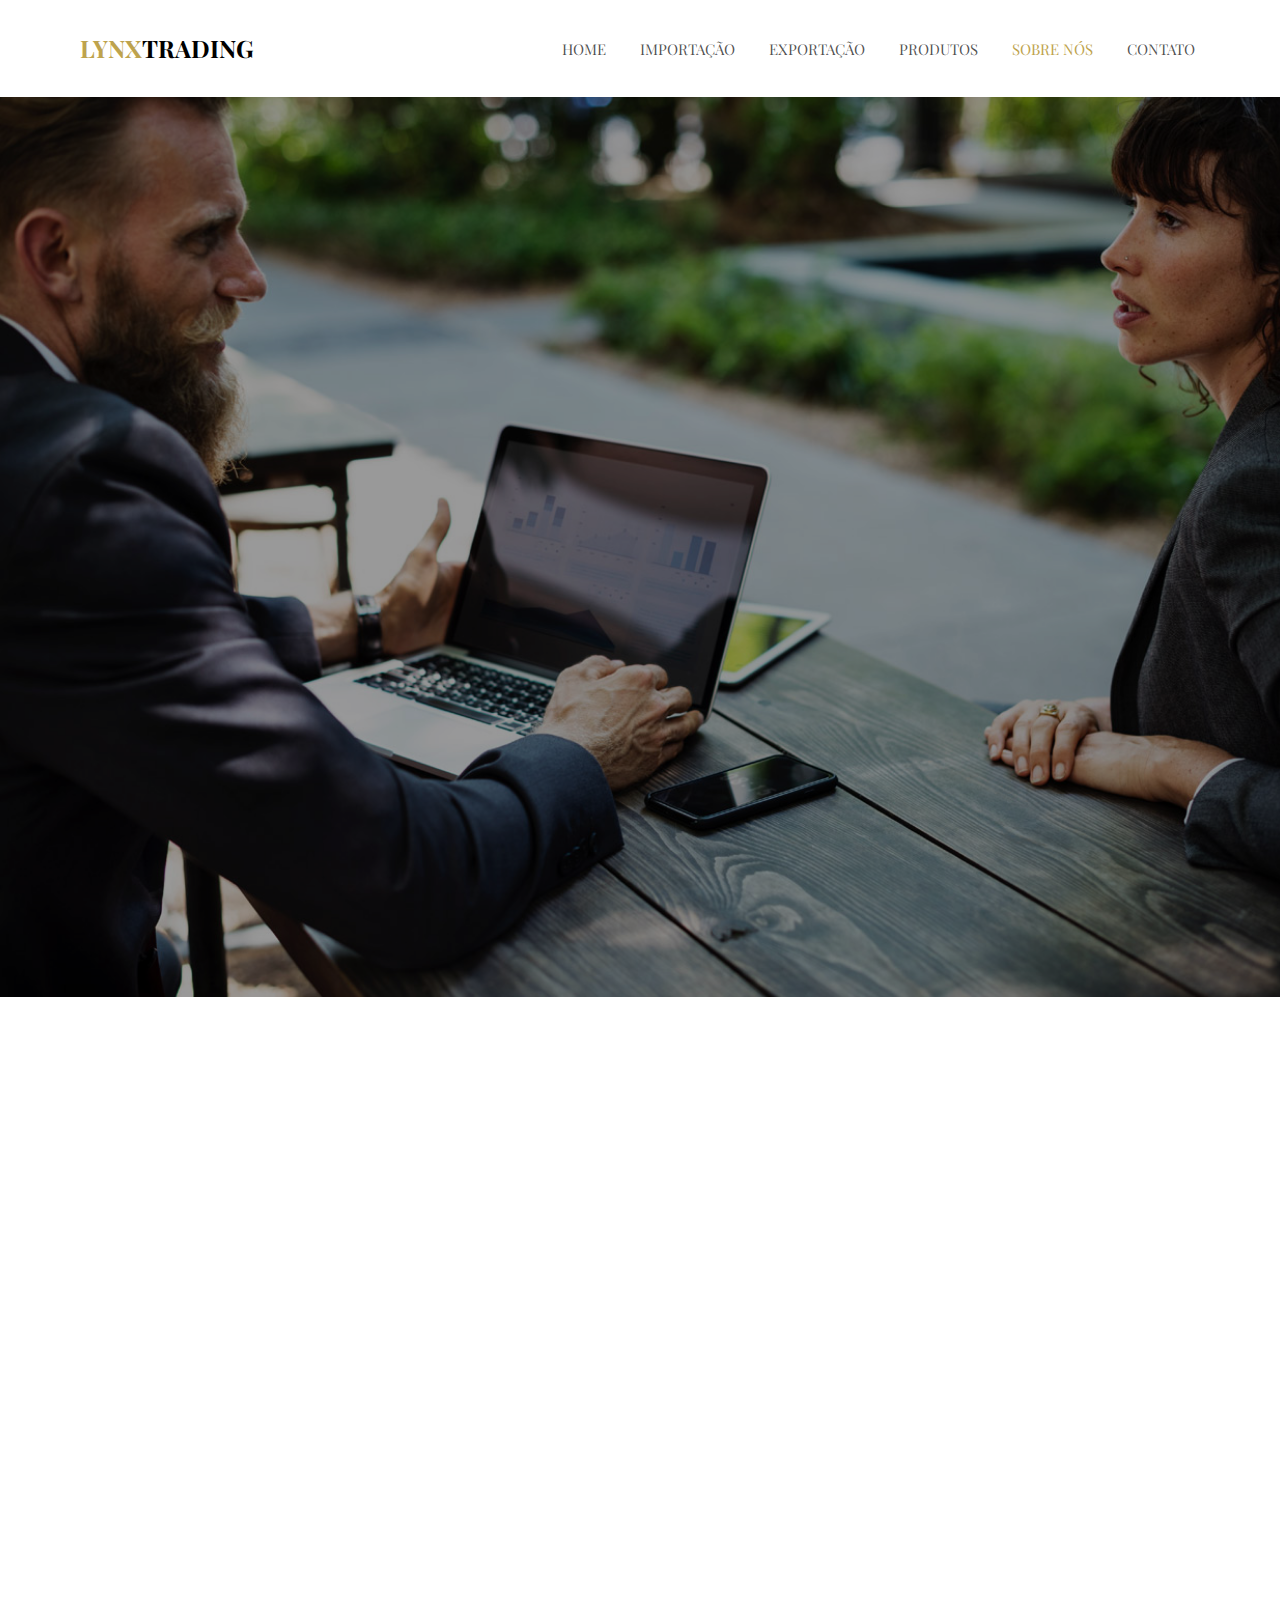
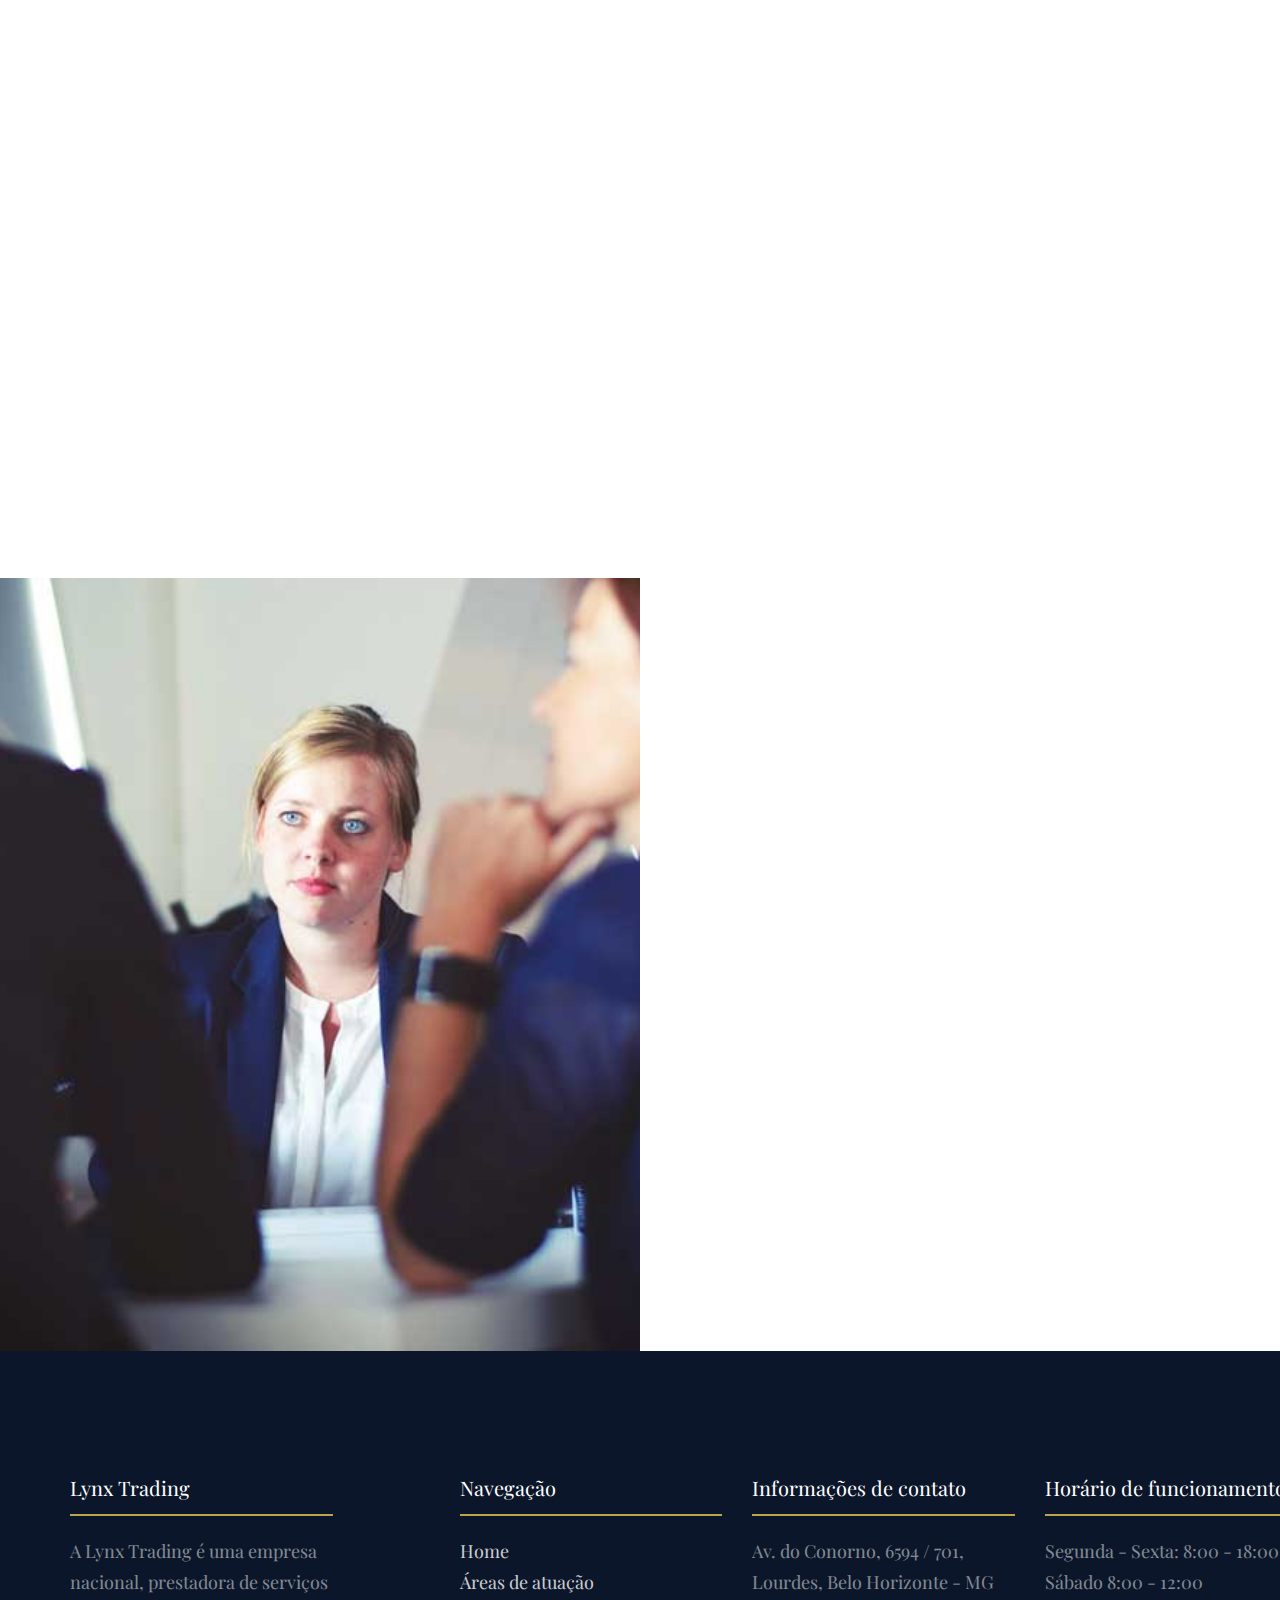
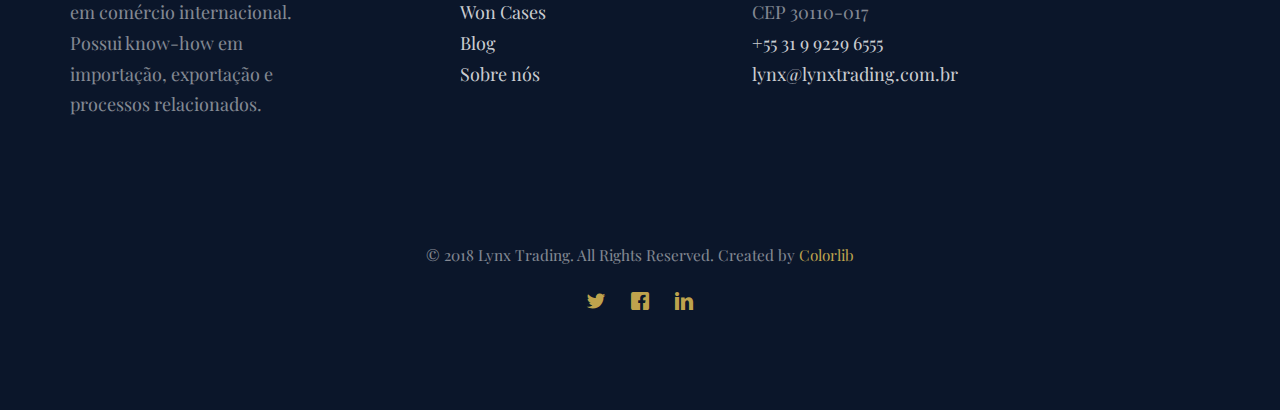
==== about.html @ 00d8cfef "Add files html" ====
<!DOCTYPE HTML>
<html>
	<head>
	<meta charset="utf-8">
	<meta http-equiv="X-UA-Compatible" content="IE=edge">
	<title>Lawfirm Template</title>
	<meta name="viewport" content="width=device-width, initial-scale=1">
	<meta name="description" content="" />
	<meta name="keywords" content="" />
	<meta name="author" content="" />

  <!-- Facebook and Twitter integration -->
	<meta property="og:title" content=""/>
	<meta property="og:image" content=""/>
	<meta property="og:url" content=""/>
	<meta property="og:site_name" content=""/>
	<meta property="og:description" content=""/>
	<meta name="twitter:title" content="" />
	<meta name="twitter:image" content="" />
	<meta name="twitter:url" content="" />
	<meta name="twitter:card" content="" />

	<link href="https://fonts.googleapis.com/css?family=Playfair+Display:400,700" rel="stylesheet">
	
	<!-- Animate.css -->
	<link rel="stylesheet" href="css/animate.css">
	<!-- Icomoon Icon Fonts-->
	<link rel="stylesheet" href="css/icomoon.css">
	<!-- Bootstrap  -->
	<link rel="stylesheet" href="css/bootstrap.css">

	<!-- Magnific Popup -->
	<link rel="stylesheet" href="css/magnific-popup.css">

	<!-- Owl Carousel  -->
	<link rel="stylesheet" href="css/owl.carousel.min.css">
	<link rel="stylesheet" href="css/owl.theme.default.min.css">
	<!-- Flexslider  -->
	<link rel="stylesheet" href="css/flexslider.css">
	<!-- Flaticons  -->
	<link rel="stylesheet" href="fonts/flaticon/font/flaticon.css">

	<!-- Theme style  -->
	<link rel="stylesheet" href="css/style.css">

	<!-- Modernizr JS -->
	<script src="js/modernizr-2.6.2.min.js"></script>
	<!-- FOR IE9 below -->
	<!--[if lt IE 9]>
	<script src="js/respond.min.js"></script>
	<![endif]-->

	</head>
	<body>
		
	<div class="colorlib-loader"></div>
	
	<div id="page">
	<nav class="colorlib-nav" role="navigation">
		<div class="top-menu">
			<div class="container">
				<div class="row">
					<div class="col-md-2">
						<div id="colorlib-logo"><a href="index.html">Lynx<span>Trading</span></a></div>
					</div>
					<div class="col-md-10 text-right menu-1">
						<ul>
							<li><a href="index.html">Home</a></li>
							<li><a href="import.html">Importação</a></li>
							<li><a href="export.html">Exportação</a></li>
							<li><a href="products.html">Produtos</a></li>
							<li class="active"><a href="about.html">Sobre nós</a></li>
							<li><a href="contact.html">Contato</a></li>
						</ul>
					</div>
				</div>
				
			</div>
		</div>
	</nav>

	<aside id="colorlib-hero" class="js-fullheight">
		<div class="flexslider js-fullheight">
			<ul class="slides">
		   	<li style="background-image: url(images/img_bg_1.jpg);">
		   		<div class="overlay-gradient"></div>
		   		<div class="container">
		   			<div class="col-md-10 col-md-offset-1 text-center js-fullheight slider-text">
		   				<div class="slider-text-inner desc">
		   					<h2 class="heading-section">About Us</h2>
		   					<p class="colorlib-lead">Designed with love by the fine folks at <a href="#" target="_blank">Lawfirm</a></p>
		   				</div>
		   			</div>
		   		</div>
		   	</li>
		  	</ul>
	  	</div>
	</aside>
	

	<div id="colorlib-about">
		<div class="container">
			<div class="row animate-box">
				<div class="col-md-8 col-md-offset-2 text-center colorlib-heading">
					<h2>Our Attorneys</h2>
					<p>Dignissimos asperiores vitae velit veniam totam fuga molestias accusamus alias autem provident. Odit ab aliquam dolor eius.</p>
				</div>
			</div>
			<div class="row">
				<div class="col-md-4 col-sm-4 text-center animate-box" data-animate-effect="fadeIn">
					<div class="colorlib-staff">
						<img src="images/user-2.jpg" alt="Free HTML5 Templates by gettemplates.co">
						<h3>John Simon</h3>
						<strong class="role">Counsel</strong>
						<p>Quos quia provident consequuntur culpa facere ratione maxime commodi voluptates id repellat velit eaque aspernatur expedita. Possimus itaque adipisci.</p>
						<ul class="colorlib-social-icons">
							<li><a href="#"><i class="icon-facebook"></i></a></li>
							<li><a href="#"><i class="icon-twitter"></i></a></li>
							<li><a href="#"><i class="icon-dribbble"></i></a></li>
							<li><a href="#"><i class="icon-github"></i></a></li>
						</ul>
					</div>
				</div>
				<div class="col-md-4 col-sm-4 text-center animate-box" data-animate-effect="fadeIn">
					<div class="colorlib-staff">
						<img src="images/user-2.jpg" alt="Free HTML5 Templates by gettemplates.co">
						<h3>John Doe</h3>
						<strong class="role">Head of International Practice</strong>
						<p>Quos quia provident consequuntur culpa facere ratione maxime commodi voluptates id repellat velit eaque aspernatur expedita. Possimus itaque adipisci.</p>
						<ul class="colorlib-social-icons">
							<li><a href="#"><i class="icon-facebook"></i></a></li>
							<li><a href="#"><i class="icon-twitter"></i></a></li>
							<li><a href="#"><i class="icon-dribbble"></i></a></li>
							<li><a href="#"><i class="icon-github"></i></a></li>
						</ul>
					</div>
				</div>
				<div class="col-md-4 col-sm-4 text-center animate-box" data-animate-effect="fadeIn">
					<div class="colorlib-staff">
						<img src="images/user-2.jpg" alt="Free HTML5 Templates by gettemplates.co">
						<h3>Peter Washington</h3>
						<strong class="role">Managing Partner, Attorney</strong>
						<p>Quos quia provident consequuntur culpa facere ratione maxime commodi voluptates id repellat velit eaque aspernatur expedita. Possimus itaque adipisci.</p>
						<ul class="colorlib-social-icons">
							<li><a href="#"><i class="icon-facebook"></i></a></li>
							<li><a href="#"><i class="icon-twitter"></i></a></li>
							<li><a href="#"><i class="icon-dribbble"></i></a></li>
							<li><a href="#"><i class="icon-github"></i></a></li>
						</ul>
					</div>
				</div>
			</div>
		</div>
	</div>

	<div id="colorlib-consult">
		<div class="video colorlib-video" style="background-image: url(images/video.jpg);" data-stellar-background-ratio="0.5">
		</div>
		<div class="choose choose-form animate-box">
			<div class="colorlib-heading">
				<h2>Free Legal Consultation</h2>
			</div>
			<form action="#">
				<div class="row form-group">
					<div class="col-md-6">
						<!-- <label for="fname">First Name</label> -->
						<input type="text" id="fname" class="form-control" placeholder="Your firstname">
					</div>
					<div class="col-md-6">
						<!-- <label for="lname">Last Name</label> -->
						<input type="text" id="lname" class="form-control" placeholder="Your lastname">
					</div>
				</div>

				<div class="row form-group">
					<div class="col-md-12">
						<!-- <label for="email">Email</label> -->
						<input type="text" id="email" class="form-control" placeholder="Your email address">
					</div>
				</div>

				<div class="row form-group">
					<div class="col-md-12">
						<!-- <label for="subject">Subject</label> -->
						<input type="text" id="subject" class="form-control" placeholder="Your subject of this message">
					</div>
				</div>

				<div class="row form-group">
					<div class="col-md-12">
						<!-- <label for="message">Message</label> -->
						<textarea name="message" id="message" cols="30" rows="10" class="form-control" placeholder="Say something about us"></textarea>
					</div>
				</div>
				<div class="form-group">
					<input type="submit" value="Send Message" class="btn btn-primary">
				</div>

			</form>	
		</div>
	</div>


	
	<footer id="colorlib-footer" role="contentinfo">
		<div class="container">
			<div class="row row-pb-md">
				<div class="col-md-3 colorlib-widget">
					<h4>Lynx Trading</h4>
					<p>A Lynx Trading é uma empresa nacional, prestadora de serviços em comércio internacional. Possui know-how em importação, exportação e processos relacionados.</p>
				</div>
				<div class="col-md-3 col-md-push-1">
					<h4>Navegação</h4>
					<ul class="colorlib-footer-links">
						<li><a href="#">Home</a></li>
						<li><a href="#">Áreas de atuação</a></li>
						<li><a href="#">Won Cases</a></li>
						<li><a href="#">Blog</a></li>
						<li><a href="#">Sobre nós</a></li>
					</ul>
				</div>

				<div class="col-md-3 col-md-push-1">
					<h4>Informações de contato</h4>
					<ul class="colorlib-footer-links">
						<li>Av. do Conorno, 6594 / 701, <br>Lourdes, Belo Horizonte - MG<br>CEP 30110-017</li>
						<li><a href="tel://+5531992296555">+55 31 9 9229 6555</a></li>
						<li><a href="mailto:lynx@ylynxtrading.com.br">lynx@lynxtrading.com.br</a></li>
					</ul>
				</div>

				<div class="col-md-3 col-md-push-1">
					<h4>Horário de funcionamento</h4>
					<ul class="colorlib-footer-links">
						<li>Segunda - Sexta: 8:00 - 18:00</li>
						<li>Sábado 8:00 - 12:00</li>
					</ul>
				</div>
			</div>

			<div class="row copyright">
				<div class="col-md-12 text-center">
					<p>
					<small class="block">&copy; 2018 Lynx Trading. All Rights Reserved. Created by <a href="https://colorlib.com/" target="_blank">Colorlib</a></small>
					</p>
					<p>
						<ul class="colorlib-social-icons">
							<li><a href="#"><i class="icon-twitter"></i></a></li>
							<li><a href="#"><i class="icon-facebook"></i></a></li>
							<li><a href="#"><i class="icon-linkedin"></i></a></li>
						</ul>
					</p>
				</div>
			</div>

		</div>
	</footer>
	</div>

	<div class="gototop js-top">
		<a href="#" class="js-gotop"><i class="icon-arrow-up"></i></a>
	</div>
	
	<!-- jQuery -->
	<script src="js/jquery.min.js"></script>
	<!-- jQuery Easing -->
	<script src="js/jquery.easing.1.3.js"></script>
	<!-- Bootstrap -->
	<script src="js/bootstrap.min.js"></script>
	<!-- Waypoints -->
	<script src="js/jquery.waypoints.min.js"></script>
	<!-- Stellar Parallax -->
	<script src="js/jquery.stellar.min.js"></script>
	<!-- Carousel -->
	<script src="js/owl.carousel.min.js"></script>
	<!-- Flexslider -->
	<script src="js/jquery.flexslider-min.js"></script>
	<!-- countTo -->
	<script src="js/jquery.countTo.js"></script>
	<!-- Magnific Popup -->
	<script src="js/jquery.magnific-popup.min.js"></script>
	<script src="js/magnific-popup-options.js"></script>
	<!-- Main -->
	<script src="js/main.js"></script>

	</body>
</html>
---- css/icomoon.css ----
@font-face {
  font-family: 'icomoon';
  src:  url('../fonts/icomoon/icomoon.eot?6iuir');
  src:  url('../fonts/icomoon/icomoon.eot?6iuir#iefix') format('embedded-opentype'),
    url('../fonts/icomoon/icomoon.ttf?6iuir') format('truetype'),
    url('../fonts/icomoon/icomoon.woff?6iuir') format('woff'),
    url('../fonts/icomoon/icomoon.svg?6iuir#icomoon') format('svg');
  font-weight: normal;
  font-style: normal;
}

[class^="icon-"], [class*=" icon-"] {
  /* use !important to prevent issues with browser extensions that change fonts */
  font-family: 'icomoon' !important;
  speak: none;
  font-style: normal;
  font-weight: normal;
  font-variant: normal;
  text-transform: none;
  line-height: 1;

  /* Better Font Rendering =========== */
  -webkit-font-smoothing: antialiased;
  -moz-osx-font-smoothing: grayscale;
}

.icon-eye:before {
  content: "\e000";
}
.icon-paper-clip:before {
  content: "\e001";
}
.icon-mail:before {
  content: "\e002";
}
.icon-toggle:before {
  content: "\e003";
}
.icon-layout:before {
  content: "\e004";
}
.icon-link:before {
  content: "\e005";
}
.icon-bell:before {
  content: "\e006";
}
.icon-lock:before {
  content: "\e007";
}
.icon-unlock:before {
  content: "\e008";
}
.icon-ribbon:before {
  content: "\e009";
}
.icon-image:before {
  content: "\e010";
}
.icon-signal:before {
  content: "\e011";
}
.icon-target:before {
  content: "\e012";
}
.icon-clipboard:before {
  content: "\e013";
}
.icon-clock:before {
  content: "\e014";
}
.icon-watch:before {
  content: "\e015";
}
.icon-air-play:before {
  content: "\e016";
}
.icon-camera:before {
  content: "\e017";
}
.icon-video:before {
  content: "\e018";
}
.icon-disc:before {
  content: "\e019";
}
.icon-printer:before {
  content: "\e020";
}
.icon-monitor:before {
  content: "\e021";
}
.icon-server:before {
  content: "\e022";
}
.icon-cog:before {
  content: "\e023";
}
.icon-heart:before {
  content: "\e024";
}
.icon-paragraph:before {
  content: "\e025";
}
.icon-align-justify:before {
  content: "\e026";
}
.icon-align-left:before {
  content: "\e027";
}
.icon-align-center:before {
  content: "\e028";
}
.icon-align-right:before {
  content: "\e029";
}
.icon-book:before {
  content: "\e030";
}
.icon-layers:before {
  content: "\e031";
}
.icon-stack:before {
  content: "\e032";
}
.icon-stack-2:before {
  content: "\e033";
}
.icon-paper:before {
  content: "\e034";
}
.icon-paper-stack:before {
  content: "\e035";
}
.icon-search:before {
  content: "\e036";
}
.icon-zoom-in:before {
  content: "\e037";
}
.icon-zoom-out:before {
  content: "\e038";
}
.icon-reply:before {
  content: "\e039";
}
.icon-circle-plus:before {
  content: "\e040";
}
.icon-circle-minus:before {
  content: "\e041";
}
.icon-circle-check:before {
  content: "\e042";
}
.icon-circle-cross:before {
  content: "\e043";
}
.icon-square-plus:before {
  content: "\e044";
}
.icon-square-minus:before {
  content: "\e045";
}
.icon-square-check:before {
  content: "\e046";
}
.icon-square-cross:before {
  content: "\e047";
}
.icon-microphone:before {
  content: "\e048";
}
.icon-record:before {
  content: "\e049";
}
.icon-skip-back:before {
  content: "\e050";
}
.icon-rewind:before {
  content: "\e051";
}
.icon-play:before {
  content: "\e052";
}
.icon-pause:before {
  content: "\e053";
}
.icon-stop:before {
  content: "\e054";
}
.icon-fast-forward:before {
  content: "\e055";
}
.icon-skip-forward:before {
  content: "\e056";
}
.icon-shuffle:before {
  content: "\e057";
}
.icon-repeat:before {
  content: "\e058";
}
.icon-folder:before {
  content: "\e059";
}
.icon-umbrella:before {
  content: "\e060";
}
.icon-moon:before {
  content: "\e061";
}
.icon-thermometer:before {
  content: "\e062";
}
.icon-drop:before {
  content: "\e063";
}
.icon-sun:before {
  content: "\e064";
}
.icon-cloud:before {
  content: "\e065";
}
.icon-cloud-upload:before {
  content: "\e066";
}
.icon-cloud-download:before {
  content: "\e067";
}
.icon-upload:before {
  content: "\e068";
}
.icon-download:before {
  content: "\e069";
}
.icon-location:before {
  content: "\e070";
}
.icon-location-2:before {
  content: "\e071";
}
.icon-map:before {
  content: "\e072";
}
.icon-battery:before {
  content: "\e073";
}
.icon-head:before {
  content: "\e074";
}
.icon-briefcase:before {
  content: "\e075";
}
.icon-speech-bubble:before {
  content: "\e076";
}
.icon-anchor:before {
  content: "\e077";
}
.icon-globe:before {
  content: "\e078";
}
.icon-box:before {
  content: "\e079";
}
.icon-reload:before {
  content: "\e080";
}
.icon-share:before {
  content: "\e081";
}
.icon-marquee:before {
  content: "\e082";
}
.icon-marquee-plus:before {
  content: "\e083";
}
.icon-marquee-minus:before {
  content: "\e084";
}
.icon-tag:before {
  content: "\e085";
}
.icon-power:before {
  content: "\e086";
}
.icon-command:before {
  content: "\e087";
}
.icon-alt:before {
  content: "\e088";
}
.icon-esc:before {
  content: "\e089";
}
.icon-bar-graph:before {
  content: "\e090";
}
.icon-bar-graph-2:before {
  content: "\e091";
}
.icon-pie-graph:before {
  content: "\e092";
}
.icon-star:before {
  content: "\e093";
}
.icon-arrow-left:before {
  content: "\e094";
}
.icon-arrow-right:before {
  content: "\e095";
}
.icon-arrow-up:before {
  content: "\e096";
}
.icon-arrow-down:before {
  content: "\e097";
}
.icon-volume:before {
  content: "\e098";
}
.icon-mute:before {
  content: "\e099";
}
.icon-content-right:before {
  content: "\e100";
}
.icon-content-left:before {
  content: "\e101";
}
.icon-grid:before {
  content: "\e102";
}
.icon-grid-2:before {
  content: "\e103";
}
.icon-columns:before {
  content: "\e104";
}
.icon-loader:before {
  content: "\e105";
}
.icon-bag:before {
  content: "\e106";
}
.icon-ban:before {
  content: "\e107";
}
.icon-flag:before {
  content: "\e108";
}
.icon-trash:before {
  content: "\e109";
}
.icon-expand:before {
  content: "\e110";
}
.icon-contract:before {
  content: "\e111";
}
.icon-maximize:before {
  content: "\e112";
}
.icon-minimize:before {
  content: "\e113";
}
.icon-plus:before {
  content: "\e114";
}
.icon-minus:before {
  content: "\e115";
}
.icon-check:before {
  content: "\e116";
}
.icon-cross:before {
  content: "\e117";
}
.icon-move:before {
  content: "\e118";
}
.icon-delete:before {
  content: "\e119";
}
.icon-menu:before {
  content: "\e120";
}
.icon-archive:before {
  content: "\e121";
}
.icon-inbox:before {
  content: "\e122";
}
.icon-outbox:before {
  content: "\e123";
}
.icon-file:before {
  content: "\e124";
}
.icon-file-add:before {
  content: "\e125";
}
.icon-file-subtract:before {
  content: "\e126";
}
.icon-help:before {
  content: "\e127";
}
.icon-open:before {
  content: "\e128";
}
.icon-ellipsis:before {
  content: "\e129";
}
.icon-add-to-list:before {
  content: "\e900";
}
.icon-classic-computer:before {
  content: "\e901";
}
.icon-controller-fast-backward:before {
  content: "\e902";
}
.icon-creative-commons-attribution:before {
  content: "\e903";
}
.icon-creative-commons-noderivs:before {
  content: "\e904";
}
.icon-creative-commons-noncommercial-eu:before {
  content: "\e905";
}
.icon-creative-commons-noncommercial-us:before {
  content: "\e906";
}
.icon-creative-commons-public-domain:before {
  content: "\e907";
}
.icon-creative-commons-remix:before {
  content: "\e908";
}
.icon-creative-commons-share:before {
  content: "\e909";
}
.icon-creative-commons-sharealike:before {
  content: "\e90a";
}
.icon-creative-commons:before {
  content: "\e90b";
}
.icon-document-landscape:before {
  content: "\e90c";
}
.icon-remove-user:before {
  content: "\e90d";
}
.icon-warning:before {
  content: "\e90e";
}
.icon-arrow-bold-down:before {
  content: "\e90f";
}
.icon-arrow-bold-left:before {
  content: "\e910";
}
.icon-arrow-bold-right:before {
  content: "\e911";
}
.icon-arrow-bold-up:before {
  content: "\e912";
}
.icon-arrow-down2:before {
  content: "\e913";
}
.icon-arrow-left2:before {
  content: "\e914";
}
.icon-arrow-long-down:before {
  content: "\e915";
}
.icon-arrow-long-left:before {
  content: "\e916";
}
.icon-arrow-long-right:before {
  content: "\e917";
}
.icon-arrow-long-up:before {
  content: "\e918";
}
.icon-arrow-right2:before {
  content: "\e919";
}
.icon-arrow-up2:before {
  content: "\e91a";
}
.icon-arrow-with-circle-down:before {
  content: "\e91b";
}
.icon-arrow-with-circle-left:before {
  content: "\e91c";
}
.icon-arrow-with-circle-right:before {
  content: "\e91d";
}
.icon-arrow-with-circle-up:before {
  content: "\e91e";
}
.icon-bookmark:before {
  content: "\e91f";
}
.icon-bookmarks:before {
  content: "\e920";
}
.icon-chevron-down:before {
  content: "\e921";
}
.icon-chevron-left:before {
  content: "\e922";
}
.icon-chevron-right:before {
  content: "\e923";
}
.icon-chevron-small-down:before {
  content: "\e924";
}
.icon-chevron-small-left:before {
  content: "\e925";
}
.icon-chevron-small-right:before {
  content: "\e926";
}
.icon-chevron-small-up:before {
  content: "\e927";
}
.icon-chevron-thin-down:before {
  content: "\e928";
}
.icon-chevron-thin-left:before {
  content: "\e929";
}
.icon-chevron-thin-right:before {
  content: "\e92a";
}
.icon-chevron-thin-up:before {
  content: "\e92b";
}
.icon-chevron-up:before {
  content: "\e92c";
}
.icon-chevron-with-circle-down:before {
  content: "\e92d";
}
.icon-chevron-with-circle-left:before {
  content: "\e92e";
}
.icon-chevron-with-circle-right:before {
  content: "\e92f";
}
.icon-chevron-with-circle-up:before {
  content: "\e930";
}
.icon-cloud2:before {
  content: "\e931";
}
.icon-controller-fast-forward:before {
  content: "\e932";
}
.icon-controller-jump-to-start:before {
  content: "\e933";
}
.icon-controller-next:before {
  content: "\e934";
}
.icon-controller-paus:before {
  content: "\e935";
}
.icon-controller-play:before {
  content: "\e936";
}
.icon-controller-record:before {
  content: "\e937";
}
.icon-controller-stop:before {
  content: "\e938";
}
.icon-controller-volume:before {
  content: "\e939";
}
.icon-dot-single:before {
  content: "\e93a";
}
.icon-dots-three-horizontal:before {
  content: "\e93b";
}
.icon-dots-three-vertical:before {
  content: "\e93c";
}
.icon-dots-two-horizontal:before {
  content: "\e93d";
}
.icon-dots-two-vertical:before {
  content: "\e93e";
}
.icon-download2:before {
  content: "\e93f";
}
.icon-emoji-flirt:before {
  content: "\e940";
}
.icon-flow-branch:before {
  content: "\e941";
}
.icon-flow-cascade:before {
  content: "\e942";
}
.icon-flow-line:before {
  content: "\e943";
}
.icon-flow-parallel:before {
  content: "\e944";
}
.icon-flow-tree:before {
  content: "\e945";
}
.icon-install:before {
  content: "\e946";
}
.icon-layers2:before {
  content: "\e947";
}
.icon-open-book:before {
  content: "\e948";
}
.icon-resize-100:before {
  content: "\e949";
}
.icon-resize-full-screen:before {
  content: "\e94a";
}
.icon-save:before {
  content: "\e94b";
}
.icon-select-arrows:before {
  content: "\e94c";
}
.icon-sound-mute:before {
  content: "\e94d";
}
.icon-sound:before {
  content: "\e94e";
}
.icon-trash2:before {
  content: "\e94f";
}
.icon-triangle-down:before {
  content: "\e950";
}
.icon-triangle-left:before {
  content: "\e951";
}
.icon-triangle-right:before {
  content: "\e952";
}
.icon-triangle-up:before {
  content: "\e953";
}
.icon-uninstall:before {
  content: "\e954";
}
.icon-upload-to-cloud:before {
  content: "\e955";
}
.icon-upload2:before {
  content: "\e956";
}
.icon-add-user:before {
  content: "\e957";
}
.icon-address:before {
  content: "\e958";
}
.icon-adjust:before {
  content: "\e959";
}
.icon-air:before {
  content: "\e95a";
}
.icon-aircraft-landing:before {
  content: "\e95b";
}
.icon-aircraft-take-off:before {
  content: "\e95c";
}
.icon-aircraft:before {
  content: "\e95d";
}
.icon-align-bottom:before {
  content: "\e95e";
}
.icon-align-horizontal-middle:before {
  content: "\e95f";
}
.icon-align-left2:before {
  content: "\e960";
}
.icon-align-right2:before {
  content: "\e961";
}
.icon-align-top:before {
  content: "\e962";
}
.icon-align-vertical-middle:before {
  content: "\e963";
}
.icon-archive2:before {
  content: "\e964";
}
.icon-area-graph:before {
  content: "\e965";
}
.icon-attachment:before {
  content: "\e966";
}
.icon-awareness-ribbon:before {
  content: "\e967";
}
.icon-back-in-time:before {
  content: "\e968";
}
.icon-back:before {
  content: "\e969";
}
.icon-bar-graph2:before {
  content: "\e96a";
}
.icon-battery2:before {
  content: "\e96b";
}
.icon-beamed-note:before {
  content: "\e96c";
}
.icon-bell2:before {
  content: "\e96d";
}
.icon-blackboard:before {
  content: "\e96e";
}
.icon-block:before {
  content: "\e96f";
}
.icon-book2:before {
  content: "\e970";
}
.icon-bowl:before {
  content: "\e971";
}
.icon-box2:before {
  content: "\e972";
}
.icon-briefcase2:before {
  content: "\e973";
}
.icon-browser:before {
  content: "\e974";
}
.icon-brush:before {
  content: "\e975";
}
.icon-bucket:before {
  content: "\e976";
}
.icon-cake:before {
  content: "\e977";
}
.icon-calculator:before {
  content: "\e978";
}
.icon-calendar:before {
  content: "\e979";
}
.icon-camera2:before {
  content: "\e97a";
}
.icon-ccw:before {
  content: "\e97b";
}
.icon-chat:before {
  content: "\e97c";
}
.icon-check2:before {
  content: "\e97d";
}
.icon-circle-with-cross:before {
  content: "\e97e";
}
.icon-circle-with-minus:before {
  content: "\e97f";
}
.icon-circle-with-plus:before {
  content: "\e980";
}
.icon-circle:before {
  content: "\e981";
}
.icon-circular-graph:before {
  content: "\e982";
}
.icon-clapperboard:before {
  content: "\e983";
}
.icon-clipboard2:before {
  content: "\e984";
}
.icon-clock2:before {
  content: "\e985";
}
.icon-code:before {
  content: "\e986";
}
.icon-cog2:before {
  content: "\e987";
}
.icon-colours:before {
  content: "\e988";
}
.icon-compass:before {
  content: "\e989";
}
.icon-copy:before {
  content: "\e98a";
}
.icon-credit-card:before {
  content: "\e98b";
}
.icon-credit:before {
  content: "\e98c";
}
.icon-cross2:before {
  content: "\e98d";
}
.icon-cup:before {
  content: "\e98e";
}
.icon-cw:before {
  content: "\e98f";
}
.icon-cycle:before {
  content: "\e990";
}
.icon-database:before {
  content: "\e991";
}
.icon-dial-pad:before {
  content: "\e992";
}
.icon-direction:before {
  content: "\e993";
}
.icon-document:before {
  content: "\e994";
}
.icon-documents:before {
  content: "\e995";
}
.icon-drink:before {
  content: "\e996";
}
.icon-drive:before {
  content: "\e997";
}
.icon-drop2:before {
  content: "\e998";
}
.icon-edit:before {
  content: "\e999";
}
.icon-email:before {
  content: "\e99a";
}
.icon-emoji-happy:before {
  content: "\e99b";
}
.icon-emoji-neutral:before {
  content: "\e99c";
}
.icon-emoji-sad:before {
  content: "\e99d";
}
.icon-erase:before {
  content: "\e99e";
}
.icon-eraser:before {
  content: "\e99f";
}
.icon-export:before {
  content: "\e9a0";
}
.icon-eye2:before {
  content: "\e9a1";
}
.icon-feather:before {
  content: "\e9a2";
}
.icon-flag2:before {
  content: "\e9a3";
}
.icon-flash:before {
  content: "\e9a4";
}
.icon-flashlight:before {
  content: "\e9a5";
}
.icon-flat-brush:before {
  content: "\e9a6";
}
.icon-folder-images:before {
  content: "\e9a7";
}
.icon-folder-music:before {
  content: "\e9a8";
}
.icon-folder-video:before {
  content: "\e9a9";
}
.icon-folder2:before {
  content: "\e9aa";
}
.icon-forward:before {
  content: "\e9ab";
}
.icon-funnel:before {
  content: "\e9ac";
}
.icon-game-controller:before {
  content: "\e9ad";
}
.icon-gauge:before {
  content: "\e9ae";
}
.icon-globe2:before {
  content: "\e9af";
}
.icon-graduation-cap:before {
  content: "\e9b0";
}
.icon-grid2:before {
  content: "\e9b1";
}
.icon-hair-cross:before {
  content: "\e9b2";
}
.icon-hand:before {
  content: "\e9b3";
}
.icon-heart-outlined:before {
  content: "\e9b4";
}
.icon-heart2:before {
  content: "\e9b5";
}
.icon-help-with-circle:before {
  content: "\e9b6";
}
.icon-help2:before {
  content: "\e9b7";
}
.icon-home:before {
  content: "\e9b8";
}
.icon-hour-glass:before {
  content: "\e9b9";
}
.icon-image-inverted:before {
  content: "\e9ba";
}
.icon-image2:before {
  content: "\e9bb";
}
.icon-images:before {
  content: "\e9bc";
}
.icon-inbox2:before {
  content: "\e9bd";
}
.icon-infinity:before {
  content: "\e9be";
}
.icon-info-with-circle:before {
  content: "\e9bf";
}
.icon-info:before {
  content: "\e9c0";
}
.icon-key:before {
  content: "\e9c1";
}
.icon-keyboard:before {
  content: "\e9c2";
}
.icon-lab-flask:before {
  content: "\e9c3";
}
.icon-landline:before {
  content: "\e9c4";
}
.icon-language:before {
  content: "\e9c5";
}
.icon-laptop:before {
  content: "\e9c6";
}
.icon-leaf:before {
  content: "\e9c7";
}
.icon-level-down:before {
  content: "\e9c8";
}
.icon-level-up:before {
  content: "\e9c9";
}
.icon-lifebuoy:before {
  content: "\e9ca";
}
.icon-light-bulb:before {
  content: "\e9cb";
}
.icon-light-down:before {
  content: "\e9cc";
}
.icon-light-up:before {
  content: "\e9cd";
}
.icon-line-graph:before {
  content: "\e9ce";
}
.icon-link2:before {
  content: "\e9cf";
}
.icon-list:before {
  content: "\e9d0";
}
.icon-location-pin:before {
  content: "\e9d1";
}
.icon-location2:before {
  content: "\e9d2";
}
.icon-lock-open:before {
  content: "\e9d3";
}
.icon-lock2:before {
  content: "\e9d4";
}
.icon-log-out:before {
  content: "\e9d5";
}
.icon-login:before {
  content: "\e9d6";
}
.icon-loop:before {
  content: "\e9d7";
}
.icon-magnet:before {
  content: "\e9d8";
}
.icon-magnifying-glass:before {
  content: "\e9d9";
}
.icon-mail2:before {
  content: "\e9da";
}
.icon-man:before {
  content: "\e9db";
}
.icon-map2:before {
  content: "\e9dc";
}
.icon-mask:before {
  content: "\e9dd";
}
.icon-medal:before {
  content: "\e9de";
}
.icon-megaphone:before {
  content: "\e9df";
}
.icon-menu2:before {
  content: "\e9e0";
}
.icon-message:before {
  content: "\e9e1";
}
.icon-mic:before {
  content: "\e9e2";
}
.icon-minus2:before {
  content: "\e9e3";
}
.icon-mobile:before {
  content: "\e9e4";
}
.icon-modern-mic:before {
  content: "\e9e5";
}
.icon-moon2:before {
  content: "\e9e6";
}
.icon-mouse:before {
  content: "\e9e7";
}
.icon-music:before {
  content: "\e9e8";
}
.icon-network:before {
  content: "\e9e9";
}
.icon-new-message:before {
  content: "\e9ea";
}
.icon-new:before {
  content: "\e9eb";
}
.icon-news:before {
  content: "\e9ec";
}
.icon-note:before {
  content: "\e9ed";
}
.icon-notification:before {
  content: "\e9ee";
}
.icon-old-mobile:before {
  content: "\e9ef";
}
.icon-old-phone:before {
  content: "\e9f0";
}
.icon-palette:before {
  content: "\e9f1";
}
.icon-paper-plane:before {
  content: "\e9f2";
}
.icon-pencil:before {
  content: "\e9f3";
}
.icon-phone:before {
  content: "\e9f4";
}
.icon-pie-chart:before {
  content: "\e9f5";
}
.icon-pin:before {
  content: "\e9f6";
}
.icon-plus2:before {
  content: "\e9f7";
}
.icon-popup:before {
  content: "\e9f8";
}
.icon-power-plug:before {
  content: "\e9f9";
}
.icon-price-ribbon:before {
  content: "\e9fa";
}
.icon-price-tag:before {
  content: "\e9fb";
}
.icon-print:before {
  content: "\e9fc";
}
.icon-progress-empty:before {
  content: "\e9fd";
}
.icon-progress-full:before {
  content: "\e9fe";
}
.icon-progress-one:before {
  content: "\e9ff";
}
.icon-progress-two:before {
  content: "\ea00";
}
.icon-publish:before {
  content: "\ea01";
}
.icon-quote:before {
  content: "\ea02";
}
.icon-radio:before {
  content: "\ea03";
}
.icon-reply-all:before {
  content: "\ea04";
}
.icon-reply2:before {
  content: "\ea05";
}
.icon-retweet:before {
  content: "\ea06";
}
.icon-rocket:before {
  content: "\ea07";
}
.icon-round-brush:before {
  content: "\ea08";
}
.icon-rss:before {
  content: "\ea09";
}
.icon-ruler:before {
  content: "\ea0a";
}
.icon-scissors:before {
  content: "\ea0b";
}
.icon-share-alternitive:before {
  content: "\ea0c";
}
.icon-share2:before {
  content: "\ea0d";
}
.icon-shareable:before {
  content: "\ea0e";
}
.icon-shield:before {
  content: "\ea0f";
}
.icon-shop:before {
  content: "\ea10";
}
.icon-shopping-bag:before {
  content: "\ea11";
}
.icon-shopping-basket:before {
  content: "\ea12";
}
.icon-shopping-cart:before {
  content: "\ea13";
}
.icon-shuffle2:before {
  content: "\ea14";
}
.icon-signal2:before {
  content: "\ea15";
}
.icon-sound-mix:before {
  content: "\ea16";
}
.icon-sports-club:before {
  content: "\ea17";
}
.icon-spreadsheet:before {
  content: "\ea18";
}
.icon-squared-cross:before {
  content: "\ea19";
}
.icon-squared-minus:before {
  content: "\ea1a";
}
.icon-squared-plus:before {
  content: "\ea1b";
}
.icon-star-outlined:before {
  content: "\ea1c";
}
.icon-star2:before {
  content: "\ea1d";
}
.icon-stopwatch:before {
  content: "\ea1e";
}
.icon-suitcase:before {
  content: "\ea1f";
}
.icon-swap:before {
  content: "\ea20";
}
.icon-sweden:before {
  content: "\ea21";
}
.icon-switch:before {
  content: "\ea22";
}
.icon-tablet:before {
  content: "\ea23";
}
.icon-tag2:before {
  content: "\ea24";
}
.icon-text-document-inverted:before {
  content: "\ea25";
}
.icon-text-document:before {
  content: "\ea26";
}
.icon-text:before {
  content: "\ea27";
}
.icon-thermometer2:before {
  content: "\ea28";
}
.icon-thumbs-down:before {
  content: "\ea29";
}
.icon-thumbs-up:before {
  content: "\ea2a";
}
.icon-thunder-cloud:before {
  content: "\ea2b";
}
.icon-ticket:before {
  content: "\ea2c";
}
.icon-time-slot:before {
  content: "\ea2d";
}
.icon-tools:before {
  content: "\ea2e";
}
.icon-traffic-cone:before {
  content: "\ea2f";
}
.icon-tree:before {
  content: "\ea30";
}
.icon-trophy:before {
  content: "\ea31";
}
.icon-tv:before {
  content: "\ea32";
}
.icon-typing:before {
  content: "\ea33";
}
.icon-unread:before {
  content: "\ea34";
}
.icon-untag:before {
  content: "\ea35";
}
.icon-user:before {
  content: "\ea36";
}
.icon-users:before {
  content: "\ea37";
}
.icon-v-card:before {
  content: "\ea38";
}
.icon-video2:before {
  content: "\ea39";
}
.icon-vinyl:before {
  content: "\ea3a";
}
.icon-voicemail:before {
  content: "\ea3b";
}
.icon-wallet:before {
  content: "\ea3c";
}
.icon-water:before {
  content: "\ea3d";
}
.icon-px-with-circle:before {
  content: "\ea3e";
}
.icon-px:before {
  content: "\ea3f";
}
.icon-basecamp:before {
  content: "\ea40";
}
.icon-behance:before {
  content: "\ea41";
}
.icon-creative-cloud:before {
  content: "\ea42";
}
.icon-dropbox:before {
  content: "\ea43";
}
.icon-evernote:before {
  content: "\ea44";
}
.icon-flattr:before {
  content: "\ea45";
}
.icon-foursquare:before {
  content: "\ea46";
}
.icon-google-drive:before {
  content: "\ea47";
}
.icon-google-hangouts:before {
  content: "\ea48";
}
.icon-grooveshark:before {
  content: "\ea49";
}
.icon-icloud:before {
  content: "\ea4a";
}
.icon-mixi:before {
  content: "\ea4b";
}
.icon-onedrive:before {
  content: "\ea4c";
}
.icon-paypal:before {
  content: "\ea4d";
}
.icon-picasa:before {
  content: "\ea4e";
}
.icon-qq:before {
  content: "\ea4f";
}
.icon-rdio-with-circle:before {
  content: "\ea50";
}
.icon-renren:before {
  content: "\ea51";
}
.icon-scribd:before {
  content: "\ea52";
}
.icon-sina-weibo:before {
  content: "\ea53";
}
.icon-skype-with-circle:before {
  content: "\ea54";
}
.icon-skype:before {
  content: "\ea55";
}
.icon-slideshare:before {
  content: "\ea56";
}
.icon-smashing:before {
  content: "\ea57";
}
.icon-soundcloud:before {
  content: "\ea58";
}
.icon-spotify-with-circle:before {
  content: "\ea59";
}
.icon-spotify:before {
  content: "\ea5a";
}
.icon-swarm:before {
  content: "\ea5b";
}
.icon-vine-with-circle:before {
  content: "\ea5c";
}
.icon-vine:before {
  content: "\ea5d";
}
.icon-vk-alternitive:before {
  content: "\ea5e";
}
.icon-vk-with-circle:before {
  content: "\ea5f";
}
.icon-vk:before {
  content: "\ea60";
}
.icon-xing-with-circle:before {
  content: "\ea61";
}
.icon-xing:before {
  content: "\ea62";
}
.icon-yelp:before {
  content: "\ea63";
}
.icon-dribbble-with-circle:before {
  content: "\ea64";
}
.icon-dribbble:before {
  content: "\ea65";
}
.icon-facebook-with-circle:before {
  content: "\ea66";
}
.icon-facebook:before {
  content: "\ea67";
}
.icon-flickr-with-circle:before {
  content: "\ea68";
}
.icon-flickr:before {
  content: "\ea69";
}
.icon-github-with-circle:before {
  content: "\ea6a";
}
.icon-github:before {
  content: "\ea6b";
}
.icon-google-with-circle:before {
  content: "\ea6c";
}
.icon-google:before {
  content: "\ea6d";
}
.icon-instagram-with-circle:before {
  content: "\ea6e";
}
.icon-instagram:before {
  content: "\ea6f";
}
.icon-lastfm-with-circle:before {
  content: "\ea70";
}
.icon-lastfm:before {
  content: "\ea71";
}
.icon-linkedin-with-circle:before {
  content: "\ea72";
}
.icon-linkedin:before {
  content: "\ea73";
}
.icon-pinterest-with-circle:before {
  content: "\ea74";
}
.icon-pinterest:before {
  content: "\ea75";
}
.icon-rdio:before {
  content: "\ea76";
}
.icon-stumbleupon-with-circle:before {
  content: "\ea77";
}
.icon-stumbleupon:before {
  content: "\ea78";
}
.icon-tumblr-with-circle:before {
  content: "\ea79";
}
.icon-tumblr:before {
  content: "\ea7a";
}
.icon-twitter-with-circle:before {
  content: "\ea7b";
}
.icon-twitter:before {
  content: "\ea7c";
}
.icon-vimeo-with-circle:before {
  content: "\ea7d";
}
.icon-vimeo:before {
  content: "\ea7e";
}
.icon-youtube-with-circle:before {
  content: "\ea7f";
}
.icon-youtube:before {
  content: "\ea80";
}
---- fonts/flaticon/font/flaticon.css ----
/*
  	Flaticon icon font: Flaticon
  	Creation date: 05/01/2018 02:43
  	*/

@font-face {
  font-family: "Flaticon";
  src: url("./Flaticon.eot");
  src: url("./Flaticon.eot?#iefix") format("embedded-opentype"),
       url("./Flaticon.woff") format("woff"),
       url("./Flaticon.ttf") format("truetype"),
       url("./Flaticon.svg#Flaticon") format("svg");
  font-weight: normal;
  font-style: normal;
}

@media screen and (-webkit-min-device-pixel-ratio:0) {
  @font-face {
    font-family: "Flaticon";
    src: url("./Flaticon.svg#Flaticon") format("svg");
  }
}

[class^="flaticon-"]:before, [class*=" flaticon-"]:before,
[class^="flaticon-"]:after, [class*=" flaticon-"]:after {   
  font-family: Flaticon;
    /*font-size: 20px;*/
    font-style: normal;
    /*margin-left: 20px;*/
}

.flaticon-police-badge:before { content: "\f100"; }
.flaticon-jury:before { content: "\f101"; }
.flaticon-lawyer-1:before { content: "\f102"; }
.flaticon-siren:before { content: "\f103"; }
.flaticon-lawyer:before { content: "\f104"; }
.flaticon-policeman:before { content: "\f105"; }
.flaticon-handcuffs:before { content: "\f106"; }
.flaticon-padlock:before { content: "\f107"; }
.flaticon-courthouse:before { content: "\f108"; }
.flaticon-folder:before { content: "\f109"; }
.flaticon-libra:before { content: "\f10a"; }
.flaticon-act:before { content: "\f10b"; }
---- css/style.css ----
@font-face {
  font-family: 'icomoon';
  src: url("../fonts/icomoon/icomoon.eot?srf3rx");
  src: url("../fonts/icomoon/icomoon.eot?srf3rx#iefix") format("embedded-opentype"), url("../fonts/icomoon/icomoon.ttf?srf3rx") format("truetype"), url("../fonts/icomoon/icomoon.woff?srf3rx") format("woff"), url("../fonts/icomoon/icomoon.svg?srf3rx#icomoon") format("svg");
  font-weight: normal;
  font-style: normal; }

/* =======================================================
*
* 	Template Style 
*
* ======================================================= */
body {
  font-family: "Playfair Display", Georgia, serif;
  font-weight: 400;
  font-size: 18px;
  line-height: 1.7;
  color: #828282;
  background: #fff; }

#page {
  position: relative;
  overflow-x: hidden;
  width: 100%;
  height: 100%;
  -webkit-transition: 0.5s;
  -o-transition: 0.5s;
  transition: 0.5s; }
  .offcanvas #page {
    overflow: hidden;
    position: absolute; }
    .offcanvas #page:after {
      -webkit-transition: 2s;
      -o-transition: 2s;
      transition: 2s;
      position: absolute;
      top: 0;
      right: 0;
      bottom: 0;
      left: 0;
      z-index: 101;
      background: rgba(0, 0, 0, 0.7);
      content: ""; }

a {
  color: #bea34d;
  -webkit-transition: 0.5s;
  -o-transition: 0.5s;
  transition: 0.5s; }
  a:hover, a:active, a:focus {
    color: #bea34d;
    outline: none;
    text-decoration: none; }

p {
  margin-bottom: 20px; }

h1, h2, h3, h4, h5, h6, figure {
  color: #000;
  font-family: "Playfair Display", Georgia, serif;
  font-weight: 400;
  margin: 0 0 20px 0; }

::-webkit-selection {
  color: #fff;
  background: #bea34d; }

::-moz-selection {
  color: #fff;
  background: #bea34d; }

::selection {
  color: #fff;
  background: #bea34d; }

.colorlib-nav .top-menu {
  padding: 28px 0; }

.colorlib-nav #colorlib-logo {
  font-size: 24px;
  margin: 0;
  padding: 0;
  text-transform: uppercase;
  font-weight: bold;
  font-weight: 700;
  font-family: "Playfair Display", Georgia, serif; }
  .colorlib-nav #colorlib-logo a {
    color: #bea34d; }
    .colorlib-nav #colorlib-logo a span {
      color: #000; }

.colorlib-nav a {
  padding: 5px 10px;
  color: #000; }

@media screen and (max-width: 768px) {
  .colorlib-nav .menu-1 {
    display: none; } }

.colorlib-nav ul {
  padding: 0;
  margin: 5px 0 0 0; }
  .colorlib-nav ul li {
    padding: 0;
    margin: 0;
    list-style: none;
    display: inline;
    text-transform: uppercase; }
    .colorlib-nav ul li a {
      font-size: 15px;
      padding: 30px 15px;
      color: rgba(0, 0, 0, 0.7);
      -webkit-transition: 0.5s;
      -o-transition: 0.5s;
      transition: 0.5s; }
      .colorlib-nav ul li a:hover, .colorlib-nav ul li a:focus, .colorlib-nav ul li a:active {
        color: black; }
    .colorlib-nav ul li.has-dropdown {
      position: relative; }
      .colorlib-nav ul li.has-dropdown .dropdown {
        width: 140px;
        -webkit-box-shadow: 0px 14px 33px -9px rgba(0, 0, 0, 0.75);
        -moz-box-shadow: 0px 14px 33px -9px rgba(0, 0, 0, 0.75);
        box-shadow: 0px 14px 33px -9px rgba(0, 0, 0, 0.75);
        z-index: 1002;
        visibility: hidden;
        opacity: 0;
        position: absolute;
        top: 40px;
        left: 0;
        text-align: left;
        background: #000;
        padding: 20px;
        -webkit-border-radius: 4px;
        -moz-border-radius: 4px;
        -ms-border-radius: 4px;
        border-radius: 4px;
        -webkit-transition: 0s;
        -o-transition: 0s;
        transition: 0s; }
        .colorlib-nav ul li.has-dropdown .dropdown:before {
          bottom: 100%;
          left: 40px;
          border: solid transparent;
          content: " ";
          height: 0;
          width: 0;
          position: absolute;
          pointer-events: none;
          border-bottom-color: #000;
          border-width: 8px;
          margin-left: -8px; }
        .colorlib-nav ul li.has-dropdown .dropdown li {
          display: block;
          margin-bottom: 7px; }
          .colorlib-nav ul li.has-dropdown .dropdown li:last-child {
            margin-bottom: 0; }
          .colorlib-nav ul li.has-dropdown .dropdown li a {
            padding: 2px 0;
            display: block;
            color: #999999;
            line-height: 1.2;
            text-transform: none;
            font-size: 13px;
            letter-spacing: 0; }
            .colorlib-nav ul li.has-dropdown .dropdown li a:hover {
              color: #fff; }
      .colorlib-nav ul li.has-dropdown:hover a, .colorlib-nav ul li.has-dropdown:focus a {
        color: #000; }
    .colorlib-nav ul li.btn-cta a {
      padding: 30px 0px !important;
      color: #fff; }
      .colorlib-nav ul li.btn-cta a span {
        background: #bea34d;
        padding: 10px 20px;
        display: -moz-inline-stack;
        display: inline-block;
        zoom: 1;
        *display: inline;
        -webkit-transition: 0.3s;
        -o-transition: 0.3s;
        transition: 0.3s;
        -webkit-border-radius: 100px;
        -moz-border-radius: 100px;
        -ms-border-radius: 100px;
        border-radius: 100px; }
      .colorlib-nav ul li.btn-cta a:hover span {
        -webkit-box-shadow: 0px 14px 20px -9px rgba(0, 0, 0, 0.75);
        -moz-box-shadow: 0px 14px 20px -9px rgba(0, 0, 0, 0.75);
        box-shadow: 0px 14px 20px -9px rgba(0, 0, 0, 0.75); }
    .colorlib-nav ul li.active > a {
      color: #bea34d;
      position: relative; }

#colorlib-counter,
.colorlib-bg {
  background-size: cover;
  background-position: top center;
  background-repeat: no-repeat;
  position: relative; }
  #colorlib-counter .overlay,
  .colorlib-bg .overlay {
    z-index: 0;
    position: absolute;
    bottom: 0;
    top: 0;
    left: 0;
    right: 0;
    background: rgba(0, 0, 0, 0.7); }

.colorlib-video {
  overflow: hidden; }
  @media screen and (max-width: 992px) {
    .colorlib-video {
      height: 450px; } }
  .colorlib-video a {
    z-index: 1001;
    position: absolute;
    top: 50%;
    left: 50%;
    margin-top: -45px;
    margin-left: -45px;
    width: 90px;
    height: 90px;
    display: table;
    text-align: center;
    background: #fff;
    -webkit-box-shadow: 0px 14px 30px -15px rgba(0, 0, 0, 0.75);
    -moz-box-shadow: 0px 14px 30px -15px rgba(0, 0, 0, 0.75);
    -ms-box-shadow: 0px 14px 30px -15px rgba(0, 0, 0, 0.75);
    -o-box-shadow: 0px 14px 30px -15px rgba(0, 0, 0, 0.75);
    box-shadow: 0px 14px 30px -15px rgba(0, 0, 0, 0.75);
    -webkit-border-radius: 50%;
    -moz-border-radius: 50%;
    -ms-border-radius: 50%;
    border-radius: 50%; }
    .colorlib-video a i {
      text-align: center;
      display: table-cell;
      vertical-align: middle;
      font-size: 40px; }
  .colorlib-video .overlay {
    position: absolute;
    top: 0;
    left: 0;
    right: 0;
    bottom: 0;
    background: rgba(0, 0, 0, 0.5);
    -webkit-transition: 0.5s;
    -o-transition: 0.5s;
    transition: 0.5s; }
  .colorlib-video:hover .overlay {
    background: rgba(0, 0, 0, 0.7); }
  .colorlib-video:hover a {
    -webkit-transform: scale(1.1);
    -moz-transform: scale(1.1);
    -ms-transform: scale(1.1);
    -o-transform: scale(1.1);
    transform: scale(1.1); }

#colorlib-hero {
  min-height: 700px;
  background: #fff url(../images/loader.gif) no-repeat center center; }
  #colorlib-hero .btn {
    font-size: 24px; }
    #colorlib-hero .btn.btn-primary {
      padding: 14px 30px !important; }
  #colorlib-hero .flexslider {
    border: none;
    z-index: 1;
    margin-bottom: 0; }
    #colorlib-hero .flexslider .slides {
      position: relative;
      overflow: hidden; }
      #colorlib-hero .flexslider .slides li {
        background-repeat: no-repeat;
        background-size: cover;
        background-position: center center;
        min-height: 700px;
        position: relative; }
        #colorlib-hero .flexslider .slides li:after {
          position: absolute;
          top: 0;
          bottom: 0;
          left: 0;
          right: 0;
          content: '';
          background: rgba(0, 0, 0, 0.4);
          z-index: 1; }
    #colorlib-hero .flexslider .flex-control-nav {
      bottom: 40px;
      z-index: 1000; }
      #colorlib-hero .flexslider .flex-control-nav li a {
        background: rgba(255, 255, 255, 0.2);
        -webkit-box-shadow: none;
        box-shadow: none;
        width: 12px;
        height: 12px;
        cursor: pointer; }
        #colorlib-hero .flexslider .flex-control-nav li a.flex-active {
          cursor: pointer;
          background: rgba(255, 255, 255, 0.7); }
    #colorlib-hero .flexslider .flex-direction-nav {
      display: none; }
    #colorlib-hero .flexslider .slider-text {
      display: table;
      opacity: 0;
      min-height: 700px;
      z-index: 9; }
      #colorlib-hero .flexslider .slider-text > .slider-text-inner {
        display: table-cell;
        vertical-align: middle;
        min-height: 700px; }
        #colorlib-hero .flexslider .slider-text > .slider-text-inner h1, #colorlib-hero .flexslider .slider-text > .slider-text-inner h2 {
          margin: 0;
          padding: 0;
          color: white; }
        #colorlib-hero .flexslider .slider-text > .slider-text-inner h1 {
          margin-bottom: 20px;
          font-size: 44px;
          line-height: 1.3;
          font-weight: 700;
          text-transform: uppercase;
          letter-spacing: 1px; }
          @media screen and (max-width: 768px) {
            #colorlib-hero .flexslider .slider-text > .slider-text-inner h1 {
              font-size: 30px; } }
        #colorlib-hero .flexslider .slider-text > .slider-text-inner h2 {
          font-size: 20px;
          line-height: 1.5;
          margin-bottom: 30px; }
        #colorlib-hero .flexslider .slider-text > .slider-text-inner .heading-section {
          font-size: 50px; }
        #colorlib-hero .flexslider .slider-text > .slider-text-inner .btn {
          padding: 15px 30px;
          background: #31486f !important;
          color: #fff;
          border: none !important;
          font-size: 18px; }
          #colorlib-hero .flexslider .slider-text > .slider-text-inner .btn:hover {
            background: #bea34d !important;
            -webkit-box-shadow: 0px 14px 30px -15px rgba(0, 0, 0, 0.75) !important;
            -moz-box-shadow: 0px 14px 30px -15px rgba(0, 0, 0, 0.75) !important;
            box-shadow: 0px 14px 30px -15px rgba(0, 0, 0, 0.75) !important; }
        #colorlib-hero .flexslider .slider-text > .slider-text-inner .form-inline .form-group {
          width: 100% !important;
          margin-bottom: 10px; }
          #colorlib-hero .flexslider .slider-text > .slider-text-inner .form-inline .form-group .form-control {
            width: 100%;
            background: #fff;
            border: none; }
        #colorlib-hero .flexslider .slider-text > .slider-text-inner .colorlib-lead {
          font-size: 20px;
          color: #fff; }
          #colorlib-hero .flexslider .slider-text > .slider-text-inner .colorlib-lead .icon-heart {
            color: #d9534f; }

.colorlib-bg-section {
  background: rgba(0, 0, 0, 0.05); }

#colorlib-about,
#colorlib-practice,
#colorlib-testimonial,
#colorlib-started,
#colorlib-blog,
#colorlib-contact,
#colorlib-footer {
  padding: 7em 0;
  clear: both; }
  @media screen and (max-width: 768px) {
    #colorlib-about,
    #colorlib-practice,
    #colorlib-testimonial,
    #colorlib-started,
    #colorlib-blog,
    #colorlib-contact,
    #colorlib-footer {
      padding: 3em 0; } }

#colorlib-counter {
  padding: 4em 0;
  clear: both; }

.colorlib-counters {
  padding: 3em 0;
  background-size: cover;
  background-attachment: fixed;
  background-position: center center; }
  .colorlib-counters .icon {
    width: 100px;
    height: 100px;
    display: table;
    margin: 0 auto;
    margin-bottom: 30px; }
    .colorlib-counters .icon i {
      display: table-cell;
      vertical-align: middle;
      width: 100px;
      height: 100px;
      font-size: 50px;
      color: #fff;
      background: #bea34d;
      -webkit-border-radius: 50%;
      -moz-border-radius: 50%;
      -ms-border-radius: 50%;
      border-radius: 50%; }
  .colorlib-counters .counter-wrap {
    border: 1px solid red !important; }
  .colorlib-counters .colorlib-counter {
    font-size: 40px;
    display: block;
    color: white;
    font-family: "Playfair Display", Georgia, serif;
    width: 100%;
    font-weight: 700;
    margin-bottom: .3em; }
  .colorlib-counters .colorlib-counter-label {
    color: rgba(255, 255, 255, 0.7);
    text-transform: uppercase;
    font-size: 14px;
    letter-spacing: 5px;
    margin-bottom: 2em;
    display: block; }

#colorlib-intro,
#colorlib-content,
#colorlib-consult {
  display: -webkit-box;
  display: -moz-box;
  display: -ms-flexbox;
  display: -webkit-flex;
  display: flex;
  -ms-flex-wrap: wrap;
  flex-wrap: wrap;
  -webkit-flex-wrap: wrap;
  -moz-flex-wrap: wrap;
  width: 100%;
  float: left; }

#colorlib-content .video, #colorlib-content .choose,
#colorlib-consult .video,
#colorlib-consult .choose {
  display: inline-block; }
  @media screen and (max-width: 768px) {
    #colorlib-content .video, #colorlib-content .choose,
    #colorlib-consult .video,
    #colorlib-consult .choose {
      width: 100% !important; } }

#colorlib-content .video,
#colorlib-consult .video {
  display: table;
  width: 50%;
  background-size: cover;
  background-position: center center;
  background-repeat: no-repeat;
  position: relative;
  display: -webkit-box;
  display: -moz-box;
  display: -ms-flexbox;
  display: -webkit-flex;
  display: flex;
  -ms-flex-wrap: wrap;
  flex-wrap: wrap;
  -webkit-flex-wrap: wrap;
  -moz-flex-wrap: wrap; }

#colorlib-content .choose,
#colorlib-consult .choose {
  width: 50%;
  padding: 40px 40px; }

#colorlib-content .choose-form,
#colorlib-consult .choose-form {
  background: #31486f; }
  #colorlib-content .choose-form .colorlib-heading,
  #colorlib-consult .choose-form .colorlib-heading {
    margin-bottom: 40px; }
    #colorlib-content .choose-form .colorlib-heading h2,
    #colorlib-consult .choose-form .colorlib-heading h2 {
      color: #fff; }
  #colorlib-content .choose-form .form-control,
  #colorlib-consult .choose-form .form-control {
    -webkit-box-shadow: none;
    box-shadow: none;
    background: transparent;
    border: 2px solid rgba(255, 255, 255, 0.1);
    font-size: 20px;
    font-weight: 400;
    color: rgba(255, 255, 255, 0.8); }
    #colorlib-content .choose-form .form-control:active, #colorlib-content .choose-form .form-control:focus,
    #colorlib-consult .choose-form .form-control:active,
    #colorlib-consult .choose-form .form-control:focus {
      outline: none;
      -webkit-box-shadow: none;
      box-shadow: none;
      border-color: #bea34d; }

.progress-bar {
  background-color: #31486f !important;
  font-size: 16px; }

#colorlib-intro {
  z-index: 0;
  padding-bottom: 7em; }

.third-col {
  padding: 2em;
  margin-top: -40px;
  z-index: 1;
  width: 50%;
  background: #415f92;
  color: #fff;
  position: relative;
  overflow: hidden; }
  @media screen and (max-width: 768px) {
    .third-col {
      width: 100% !important; } }
  .third-col h2 {
    color: #fff;
    font-weight: 700; }
  .third-col.third-col-color {
    background: #31486f; }
  .third-col .icon {
    position: absolute;
    top: 0px;
    left: -10%; }
    .third-col .icon i {
      font-size: 200px;
      color: rgba(255, 255, 255, 0.05); }

.services {
  position: relative;
  padding: 30px;
  margin-bottom: 60px;
  background: #fff;
  border: 1px solid rgba(0, 0, 0, 0.07);
  -webkit-transition: 0.3s;
  -o-transition: 0.3s;
  transition: 0.3s; }
  .services h3 {
    font-weight: 400; }
    .services h3 a {
      color: #31486f; }
  .services .icon {
    text-align: center;
    margin: 0 auto;
    margin-bottom: 20px;
    width: 70px;
    height: 70px;
    display: table;
    -webkit-transition: 0.3s;
    -o-transition: 0.3s;
    transition: 0.3s; }
    .services .icon i {
      display: table-cell;
      vertical-align: middle;
      height: 70px;
      font-size: 60px;
      line-height: 40px;
      color: #31486f; }
  .services:hover, .services:focus {
    background: #31486f;
    color: rgba(255, 255, 255, 0.7); }
    .services:hover h3 a, .services:focus h3 a {
      color: #fff; }
    .services:hover .icon i, .services:focus .icon i {
      color: #bea34d; }

.colorlib-social-icons {
  margin: 0;
  padding: 0; }
  .colorlib-social-icons li {
    margin: 0;
    padding: 0;
    list-style: none;
    display: -moz-inline-stack;
    display: inline-block;
    zoom: 1;
    *display: inline; }
    .colorlib-social-icons li a {
      display: -moz-inline-stack;
      display: inline-block;
      zoom: 1;
      *display: inline;
      color: #bea34d;
      padding-left: 10px;
      padding-right: 10px; }
      .colorlib-social-icons li a i {
        font-size: 20px; }

.colorlib-contact-info ul {
  padding: 0;
  margin: 0; }
  .colorlib-contact-info ul li {
    padding: 0 0 0 40px;
    margin: 0 0 30px 0;
    list-style: none;
    position: relative; }
    .colorlib-contact-info ul li:before {
      color: #bea34d;
      position: absolute;
      left: 0;
      top: .05em;
      font-family: 'icomoon';
      speak: none;
      font-style: normal;
      font-weight: normal;
      font-variant: normal;
      text-transform: none;
      line-height: 1;
      /* Better Font Rendering =========== */
      -webkit-font-smoothing: antialiased;
      -moz-osx-font-smoothing: grayscale; }
    .colorlib-contact-info ul li.address:before {
      font-size: 30px;
      content: "\e9d1"; }
    .colorlib-contact-info ul li.phone:before {
      font-size: 23px;
      content: "\e9f4"; }
    .colorlib-contact-info ul li.email:before {
      font-size: 23px;
      content: "\e9da"; }
    .colorlib-contact-info ul li.url:before {
      font-size: 23px;
      content: "\e9af"; }

.features {
  margin-bottom: 3em;
  width: 100%;
  float: left; }

.colorlib-heading {
  margin-bottom: 5em; }
  .colorlib-heading.colorlib-heading-sm {
    margin-bottom: 2em; }
  .colorlib-heading h2 {
    font-size: 40px;
    margin-bottom: 20px;
    line-height: 1.5;
    color: #000;
    font-weight: 400; }
  .colorlib-heading p {
    font-size: 18px;
    line-height: 1.5;
    color: #828282; }
  .colorlib-heading span {
    display: block;
    margin-bottom: 10px;
    text-transform: uppercase;
    font-size: 12px;
    letter-spacing: 2px; }
  .colorlib-heading.colorlib-heading2 h2 {
    font-size: 60px;
    font-weight: 700; }
  .colorlib-heading.colorlib-heading2 p {
    font-size: 24px;
    margin-bottom: 40px; }

#colorlib-testimonial .testimony-slide {
  text-align: center; }
  #colorlib-testimonial .testimony-slide span {
    font-size: 18px;
    font-weight: 700;
    display: block;
    color: #000; }
  #colorlib-testimonial .testimony-slide figure {
    margin-bottom: 10px;
    display: -moz-inline-stack;
    display: inline-block;
    zoom: 1;
    *display: inline; }
    #colorlib-testimonial .testimony-slide figure img {
      width: 140px;
      -webkit-border-radius: 50%;
      -moz-border-radius: 50%;
      -ms-border-radius: 50%;
      border-radius: 50%; }
  #colorlib-testimonial .testimony-slide blockquote {
    border: none;
    margin: 30px auto;
    width: 70%;
    position: relative;
    padding: 0; }
    @media screen and (max-width: 992px) {
      #colorlib-testimonial .testimony-slide blockquote {
        width: 100%; } }

#colorlib-testimonial .arrow-thumb {
  position: absolute;
  top: 40%;
  display: block;
  width: 100%; }
  #colorlib-testimonial .arrow-thumb a {
    font-size: 32px;
    color: #dadada; }
    #colorlib-testimonial .arrow-thumb a:hover, #colorlib-testimonial .arrow-thumb a:focus, #colorlib-testimonial .arrow-thumb a:active {
      text-decoration: none; }

#colorlib-testimonial .owl-theme .owl-dots .owl-dot.active span, #colorlib-testimonial .owl-theme .owl-dots .owl-dot:hover span {
  background: #bea34d; }

#colorlib-testimonial .owl-theme .owl-dots .owl-dot span {
  background: #31486f; }

.colorlib-staff {
  text-align: center;
  margin-bottom: 30px; }
  .colorlib-staff img {
    width: 100%;
    margin-bottom: 20px; }
  .colorlib-staff h3 {
    font-size: 24px;
    margin-bottom: 5px; }
  .colorlib-staff p {
    margin-bottom: 30px; }
  .colorlib-staff .role {
    color: gray;
    margin-bottom: 30px;
    font-weight: normal;
    display: block; }

#colorlib-started {
  padding: 3em 0 0 0;
  background-size: cover;
  background-position: top center;
  background-repeat: no-repeat;
  position: relative;
  float: left;
  width: 100%; }
  #colorlib-started .overlay {
    z-index: 0;
    position: absolute;
    bottom: 0;
    top: 0;
    left: 0;
    right: 0;
    background: rgba(0, 0, 0, 0.7); }
  #colorlib-started .colorlib-heading h2 {
    line-height: 80px;
    color: #fff;
    margin-bottom: 30px !important; }
  #colorlib-started .colorlib-heading p {
    color: rgba(255, 255, 255, 0.5); }
  #colorlib-started .btn {
    height: 54px;
    border: none !important;
    background: #bea34d;
    color: #fff;
    font-size: 16px;
    text-transform: uppercase;
    font-weight: 400;
    padding-left: 50px;
    padding-right: 50px; }
  #colorlib-started .form-inline .form-group {
    width: 100% !important;
    margin-bottom: 10px; }
    #colorlib-started .form-inline .form-group .form-control {
      width: 100%; }

.blog-featured a img {
  margin-bottom: 30px; }

.blog-featured h2 a {
  color: #31486f; }
  .blog-featured h2 a:hover {
    color: #bea34d; }

.blog-entry {
  width: 100%;
  float: left;
  position: relative;
  margin-bottom: 2em; }
  .blog-entry .thumb {
    position: absolute;
    top: 0;
    left: 0;
    width: 150px;
    float: left; }
  .blog-entry .desc {
    padding-left: 170px; }
    .blog-entry .desc h3 a {
      color: #31486f; }
      .blog-entry .desc h3 a:hover {
        color: #bea34d; }
    .blog-entry .desc .meta {
      color: #999999;
      font-size: 16px;
      margin-bottom: 10px; }

.colorlib-blog {
  margin-bottom: 40px;
  width: 100%;
  float: left; }
  .colorlib-blog > a {
    display: block;
    position: relative;
    -webkit-transition: 0.5s;
    -o-transition: 0.5s;
    transition: 0.5s; }
    .colorlib-blog > a img {
      width: 100%; }
  @media screen and (max-width: 768px) {
    .colorlib-blog {
      width: 100%; } }
  .colorlib-blog .blog-text {
    margin-bottom: 30px;
    position: relative;
    width: 100%;
    padding: 30px;
    float: left;
    border: 1px solid rgba(0, 0, 0, 0.07);
    background: #fff;
    -webkit-transition: 0.3s;
    -o-transition: 0.3s;
    transition: 0.3s; }
    .colorlib-blog .blog-text span {
      display: inline-block;
      margin-bottom: 20px; }
      .colorlib-blog .blog-text span.comment {
        float: right; }
        .colorlib-blog .blog-text span.comment a {
          color: rgba(0, 0, 0, 0.3); }
          .colorlib-blog .blog-text span.comment a i {
            color: #bea34d;
            padding-left: 7px; }
    .colorlib-blog .blog-text .meta {
      color: #b3b3b3;
      font-size: 16px;
      margin-bottom: 10px; }
    .colorlib-blog .blog-text h3 {
      font-size: 28px;
      margin-bottom: 20px;
      line-height: 1.5; }
      .colorlib-blog .blog-text h3 a {
        color: black; }

#colorlib-footer {
  background: #0b162a;
  color: rgba(255, 255, 255, 0.5);
  padding: 7em 0 4em 0; }
  #colorlib-footer .colorlib-footer-links {
    padding: 0;
    margin: 0; }
    @media screen and (max-width: 768px) {
      #colorlib-footer .colorlib-footer-links {
        margin-bottom: 30px; } }
    #colorlib-footer .colorlib-footer-links li {
      padding: 0;
      margin: 0;
      list-style: none; }
      #colorlib-footer .colorlib-footer-links li a {
        color: rgba(255, 255, 255, 0.8);
        text-decoration: none; }
        #colorlib-footer .colorlib-footer-links li a:hover {
          text-decoration: underline; }
  #colorlib-footer h4 {
    color: #fff;
    font-size: 20px;
    border-bottom: 2px solid #bea34d;
    padding-bottom: 15px; }
  #colorlib-footer .colorlib-widget {
    margin-bottom: 30px; }
    @media screen and (max-width: 768px) {
      #colorlib-footer .colorlib-widget {
        text-align: left; } }
  #colorlib-footer .copyright .block {
    display: block; }

#map {
  width: 100%;
  height: 500px;
  position: relative; }
  @media screen and (max-width: 768px) {
    #map {
      height: 200px; } }

#colorlib-offcanvas {
  position: absolute;
  z-index: 1901;
  width: 270px;
  background: black;
  top: 0;
  right: 0;
  top: 0;
  bottom: 0;
  padding: 75px 40px 40px 40px;
  overflow-y: auto;
  display: none;
  -moz-transform: translateX(270px);
  -webkit-transform: translateX(270px);
  -ms-transform: translateX(270px);
  -o-transform: translateX(270px);
  transform: translateX(270px);
  -webkit-transition: 0.5s;
  -o-transition: 0.5s;
  transition: 0.5s; }
  @media screen and (max-width: 768px) {
    #colorlib-offcanvas {
      display: block; } }
  .offcanvas #colorlib-offcanvas {
    -moz-transform: translateX(0px);
    -webkit-transform: translateX(0px);
    -ms-transform: translateX(0px);
    -o-transform: translateX(0px);
    transform: translateX(0px); }
  #colorlib-offcanvas a {
    color: rgba(255, 255, 255, 0.5); }
    #colorlib-offcanvas a:hover {
      color: rgba(255, 255, 255, 0.8); }
  #colorlib-offcanvas ul {
    padding: 0;
    margin: 0; }
    #colorlib-offcanvas ul li {
      padding: 0;
      margin: 0;
      list-style: none; }
      #colorlib-offcanvas ul li > ul {
        padding-left: 20px;
        display: none; }
      #colorlib-offcanvas ul li.offcanvas-has-dropdown > a {
        display: block;
        position: relative; }
        #colorlib-offcanvas ul li.offcanvas-has-dropdown > a:after {
          position: absolute;
          right: 0px;
          font-family: 'icomoon';
          speak: none;
          font-style: normal;
          font-weight: normal;
          font-variant: normal;
          text-transform: none;
          line-height: 1;
          /* Better Font Rendering =========== */
          -webkit-font-smoothing: antialiased;
          -moz-osx-font-smoothing: grayscale;
          content: "\e921";
          font-size: 20px;
          color: rgba(255, 255, 255, 0.2);
          -webkit-transition: 0.5s;
          -o-transition: 0.5s;
          transition: 0.5s; }
      #colorlib-offcanvas ul li.offcanvas-has-dropdown.active a:after {
        -webkit-transform: rotate(-180deg);
        -moz-transform: rotate(-180deg);
        -ms-transform: rotate(-180deg);
        -o-transform: rotate(-180deg);
        transform: rotate(-180deg); }

.uppercase {
  font-size: 14px;
  color: #000;
  margin-bottom: 10px;
  font-weight: 700;
  text-transform: uppercase; }

.gototop {
  position: fixed;
  bottom: 20px;
  right: 20px;
  z-index: 999;
  opacity: 0;
  visibility: hidden;
  -webkit-transition: 0.5s;
  -o-transition: 0.5s;
  transition: 0.5s; }
  .gototop.active {
    opacity: 1;
    visibility: visible; }
  .gototop a {
    width: 50px;
    height: 50px;
    display: table;
    background: rgba(0, 0, 0, 0.5);
    color: #fff;
    text-align: center;
    -webkit-border-radius: 4px;
    -moz-border-radius: 4px;
    -ms-border-radius: 4px;
    border-radius: 4px; }
    .gototop a i {
      height: 50px;
      display: table-cell;
      vertical-align: middle; }
    .gototop a:hover, .gototop a:active, .gototop a:focus {
      text-decoration: none;
      outline: none; }

.colorlib-nav-toggle {
  width: 25px;
  height: 25px;
  cursor: pointer;
  text-decoration: none;
  top: 25px !important; }
  .colorlib-nav-toggle.active i::before, .colorlib-nav-toggle.active i::after {
    background: #444; }
  .colorlib-nav-toggle:hover, .colorlib-nav-toggle:focus, .colorlib-nav-toggle:active {
    outline: none;
    border-bottom: none !important; }
  .colorlib-nav-toggle i {
    position: relative;
    display: inline-block;
    width: 25px;
    height: 2px;
    color: #252525;
    font: bold 14px/.4 Helvetica;
    text-transform: uppercase;
    text-indent: -55px;
    background: #252525;
    -webkit-transition: all .2s ease-out;
    -o-transition: all .2s ease-out;
    transition: all .2s ease-out; }
    .colorlib-nav-toggle i::before, .colorlib-nav-toggle i::after {
      content: '';
      width: 25px;
      height: 2px;
      background: #252525;
      position: absolute;
      left: 0;
      -webkit-transition: all .2s ease-out;
      -o-transition: all .2s ease-out;
      transition: all .2s ease-out; }
  .colorlib-nav-toggle.colorlib-nav-white > i {
    color: #fff;
    background: #000; }
    .colorlib-nav-toggle.colorlib-nav-white > i::before, .colorlib-nav-toggle.colorlib-nav-white > i::after {
      background: #000; }

.colorlib-nav-toggle i::before {
  top: -7px; }

.colorlib-nav-toggle i::after {
  bottom: -7px; }

.colorlib-nav-toggle:hover i::before {
  top: -10px; }

.colorlib-nav-toggle:hover i::after {
  bottom: -10px; }

.colorlib-nav-toggle.active i {
  background: transparent; }

.colorlib-nav-toggle.active i::before {
  top: 0;
  -webkit-transform: rotateZ(45deg);
  -moz-transform: rotateZ(45deg);
  -ms-transform: rotateZ(45deg);
  -o-transform: rotateZ(45deg);
  transform: rotateZ(45deg);
  background: #fff; }

.colorlib-nav-toggle.active i::after {
  bottom: 0;
  -webkit-transform: rotateZ(-45deg);
  -moz-transform: rotateZ(-45deg);
  -ms-transform: rotateZ(-45deg);
  -o-transform: rotateZ(-45deg);
  transform: rotateZ(-45deg);
  background: #fff; }

.colorlib-nav-toggle {
  position: absolute;
  right: 0px;
  top: 65px;
  z-index: 21;
  padding: 6px 0 0 0;
  display: block;
  margin: 0 auto;
  display: none;
  height: 44px;
  width: 44px;
  z-index: 2001;
  border-bottom: none !important; }
  @media screen and (max-width: 768px) {
    .colorlib-nav-toggle {
      display: block; } }

.btn {
  margin-right: 4px;
  margin-bottom: 4px;
  font-family: "Playfair Display", Georgia, serif;
  font-size: 16px;
  font-weight: 400;
  -webkit-border-radius: 30px;
  -moz-border-radius: 30px;
  -ms-border-radius: 30px;
  border-radius: 30px;
  -webkit-transition: 0.5s;
  -o-transition: 0.5s;
  transition: 0.5s;
  padding: 8px 20px; }
  .btn.btn-md {
    padding: 8px 20px !important; }
  .btn.btn-lg {
    padding: 18px 36px !important; }
  .btn:hover, .btn:active, .btn:focus {
    -webkit-box-shadow: none !important;
    box-shadow: none !important;
    outline: none !important; }

.btn-primary {
  background: #bea34d;
  color: #fff;
  border: 2px solid #bea34d; }
  .btn-primary:hover, .btn-primary:focus, .btn-primary:active {
    background: #c5ad60 !important;
    border-color: #c5ad60 !important; }
  .btn-primary.btn-outline {
    background: transparent;
    color: #bea34d;
    border: 2px solid #bea34d; }
    .btn-primary.btn-outline:hover, .btn-primary.btn-outline:focus, .btn-primary.btn-outline:active {
      background: #bea34d;
      color: #fff; }

.btn-success {
  background: #5cb85c;
  color: #fff;
  border: 2px solid #5cb85c; }
  .btn-success:hover, .btn-success:focus, .btn-success:active {
    background: #4cae4c !important;
    border-color: #4cae4c !important; }
  .btn-success.btn-outline {
    background: transparent;
    color: #5cb85c;
    border: 2px solid #5cb85c; }
    .btn-success.btn-outline:hover, .btn-success.btn-outline:focus, .btn-success.btn-outline:active {
      background: #5cb85c;
      color: #fff; }

.btn-info {
  background: #5bc0de;
  color: #fff;
  border: 2px solid #5bc0de; }
  .btn-info:hover, .btn-info:focus, .btn-info:active {
    background: #46b8da !important;
    border-color: #46b8da !important; }
  .btn-info.btn-outline {
    background: transparent;
    color: #5bc0de;
    border: 2px solid #5bc0de; }
    .btn-info.btn-outline:hover, .btn-info.btn-outline:focus, .btn-info.btn-outline:active {
      background: #5bc0de;
      color: #fff; }

.btn-warning {
  background: #f0ad4e;
  color: #fff;
  border: 2px solid #f0ad4e; }
  .btn-warning:hover, .btn-warning:focus, .btn-warning:active {
    background: #eea236 !important;
    border-color: #eea236 !important; }
  .btn-warning.btn-outline {
    background: transparent;
    color: #f0ad4e;
    border: 2px solid #f0ad4e; }
    .btn-warning.btn-outline:hover, .btn-warning.btn-outline:focus, .btn-warning.btn-outline:active {
      background: #f0ad4e;
      color: #fff; }

.btn-danger {
  background: #d9534f;
  color: #fff;
  border: 2px solid #d9534f; }
  .btn-danger:hover, .btn-danger:focus, .btn-danger:active {
    background: #d43f3a !important;
    border-color: #d43f3a !important; }
  .btn-danger.btn-outline {
    background: transparent;
    color: #d9534f;
    border: 2px solid #d9534f; }
    .btn-danger.btn-outline:hover, .btn-danger.btn-outline:focus, .btn-danger.btn-outline:active {
      background: #d9534f;
      color: #fff; }

.btn-outline {
  background: none;
  border: 2px solid gray;
  font-size: 16px;
  -webkit-transition: 0.3s;
  -o-transition: 0.3s;
  transition: 0.3s; }
  .btn-outline:hover, .btn-outline:focus, .btn-outline:active {
    -webkit-box-shadow: none;
    box-shadow: none; }

.btn.with-arrow {
  position: relative;
  -webkit-transition: 0.3s;
  -o-transition: 0.3s;
  transition: 0.3s; }
  .btn.with-arrow i {
    visibility: hidden;
    opacity: 0;
    position: absolute;
    right: 0px;
    top: 50%;
    margin-top: -8px;
    -webkit-transition: 0.2s;
    -o-transition: 0.2s;
    transition: 0.2s; }
  .btn.with-arrow:hover {
    padding-right: 50px; }
    .btn.with-arrow:hover i {
      color: #fff;
      right: 18px;
      visibility: visible;
      opacity: 1; }

.form-control {
  -webkit-box-shadow: none;
  box-shadow: none;
  background: transparent;
  border: 2px solid rgba(0, 0, 0, 0.1);
  height: 54px;
  font-size: 18px;
  font-weight: 300; }
  .form-control:active, .form-control:focus {
    outline: none;
    -webkit-box-shadow: none;
    box-shadow: none;
    border-color: #bea34d; }

.row-pb-md {
  padding-bottom: 4em !important; }

.row-pb-sm {
  padding-bottom: 2em !important; }

.colorlib-loader {
  position: fixed;
  left: 0px;
  top: 0px;
  width: 100%;
  height: 100%;
  z-index: 9999;
  background: url(../images/loader.gif) center no-repeat #fff; }

.js .animate-box {
  opacity: 0; }
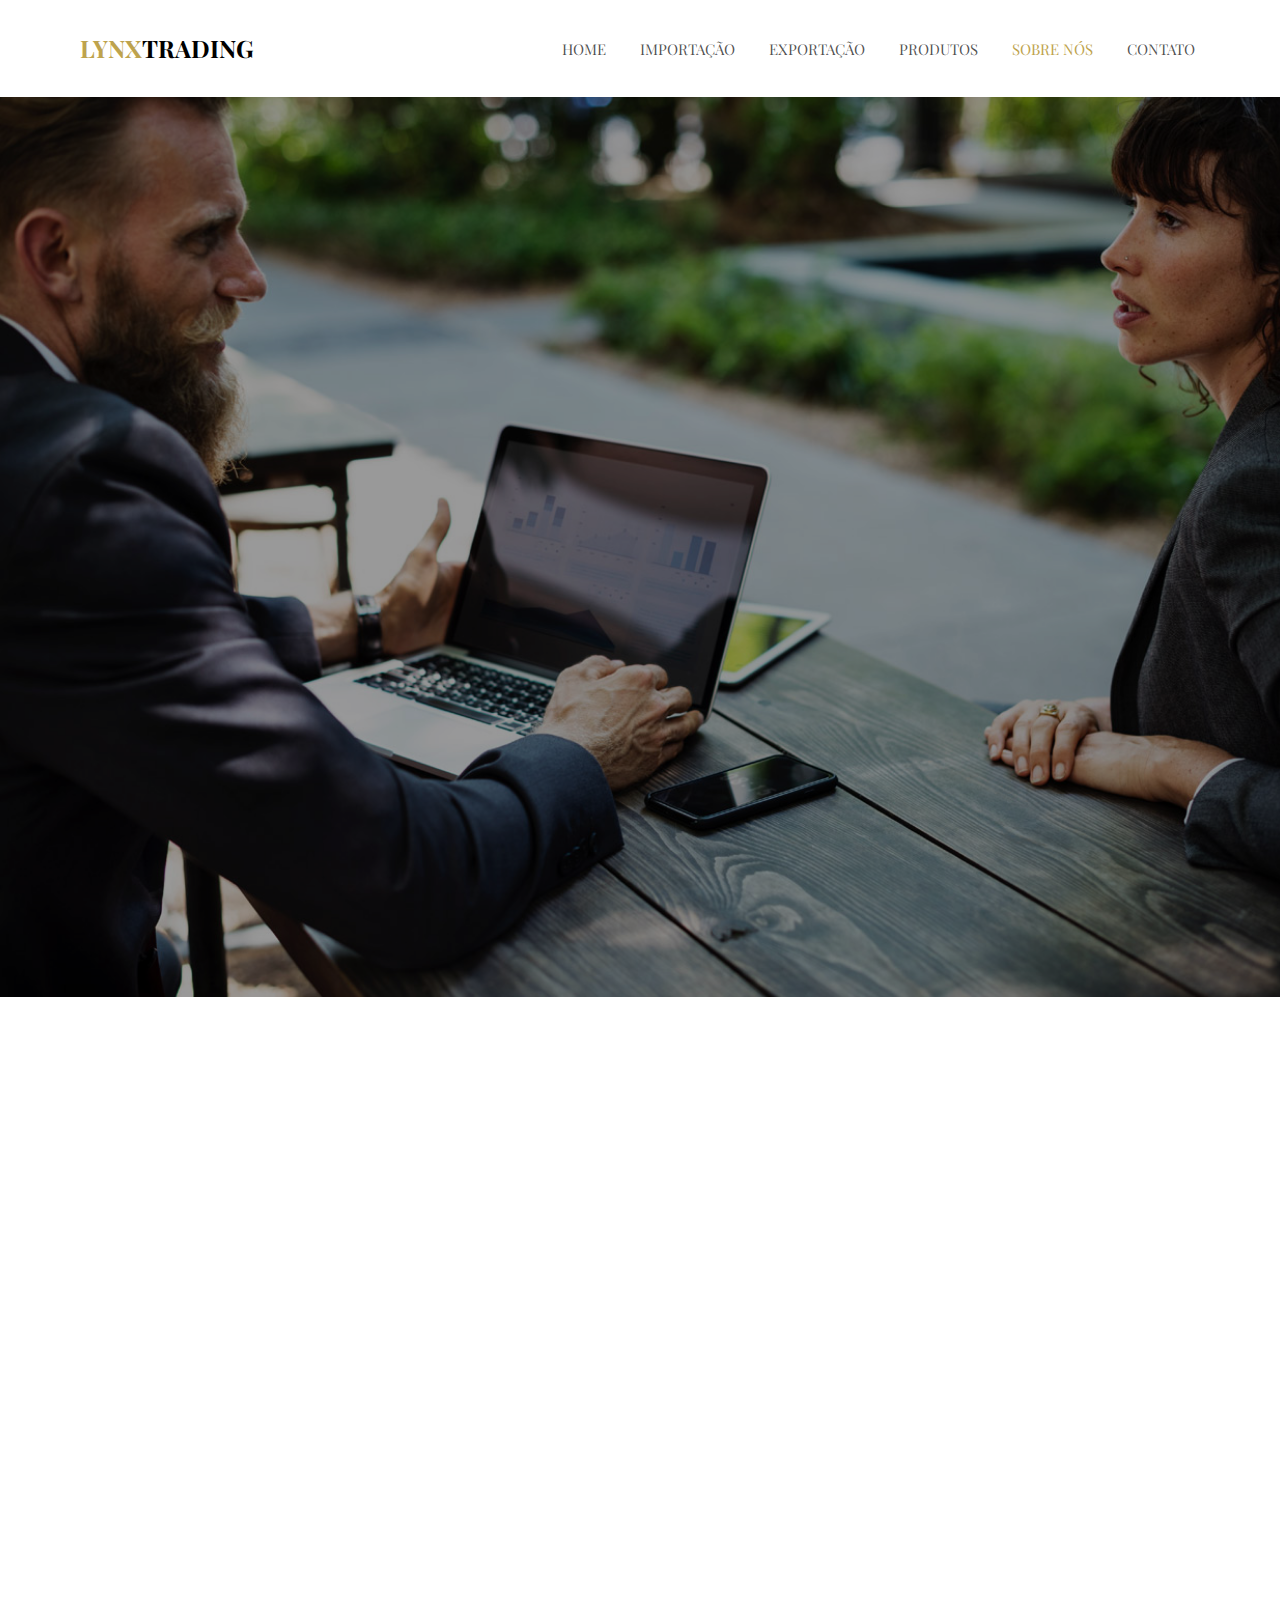
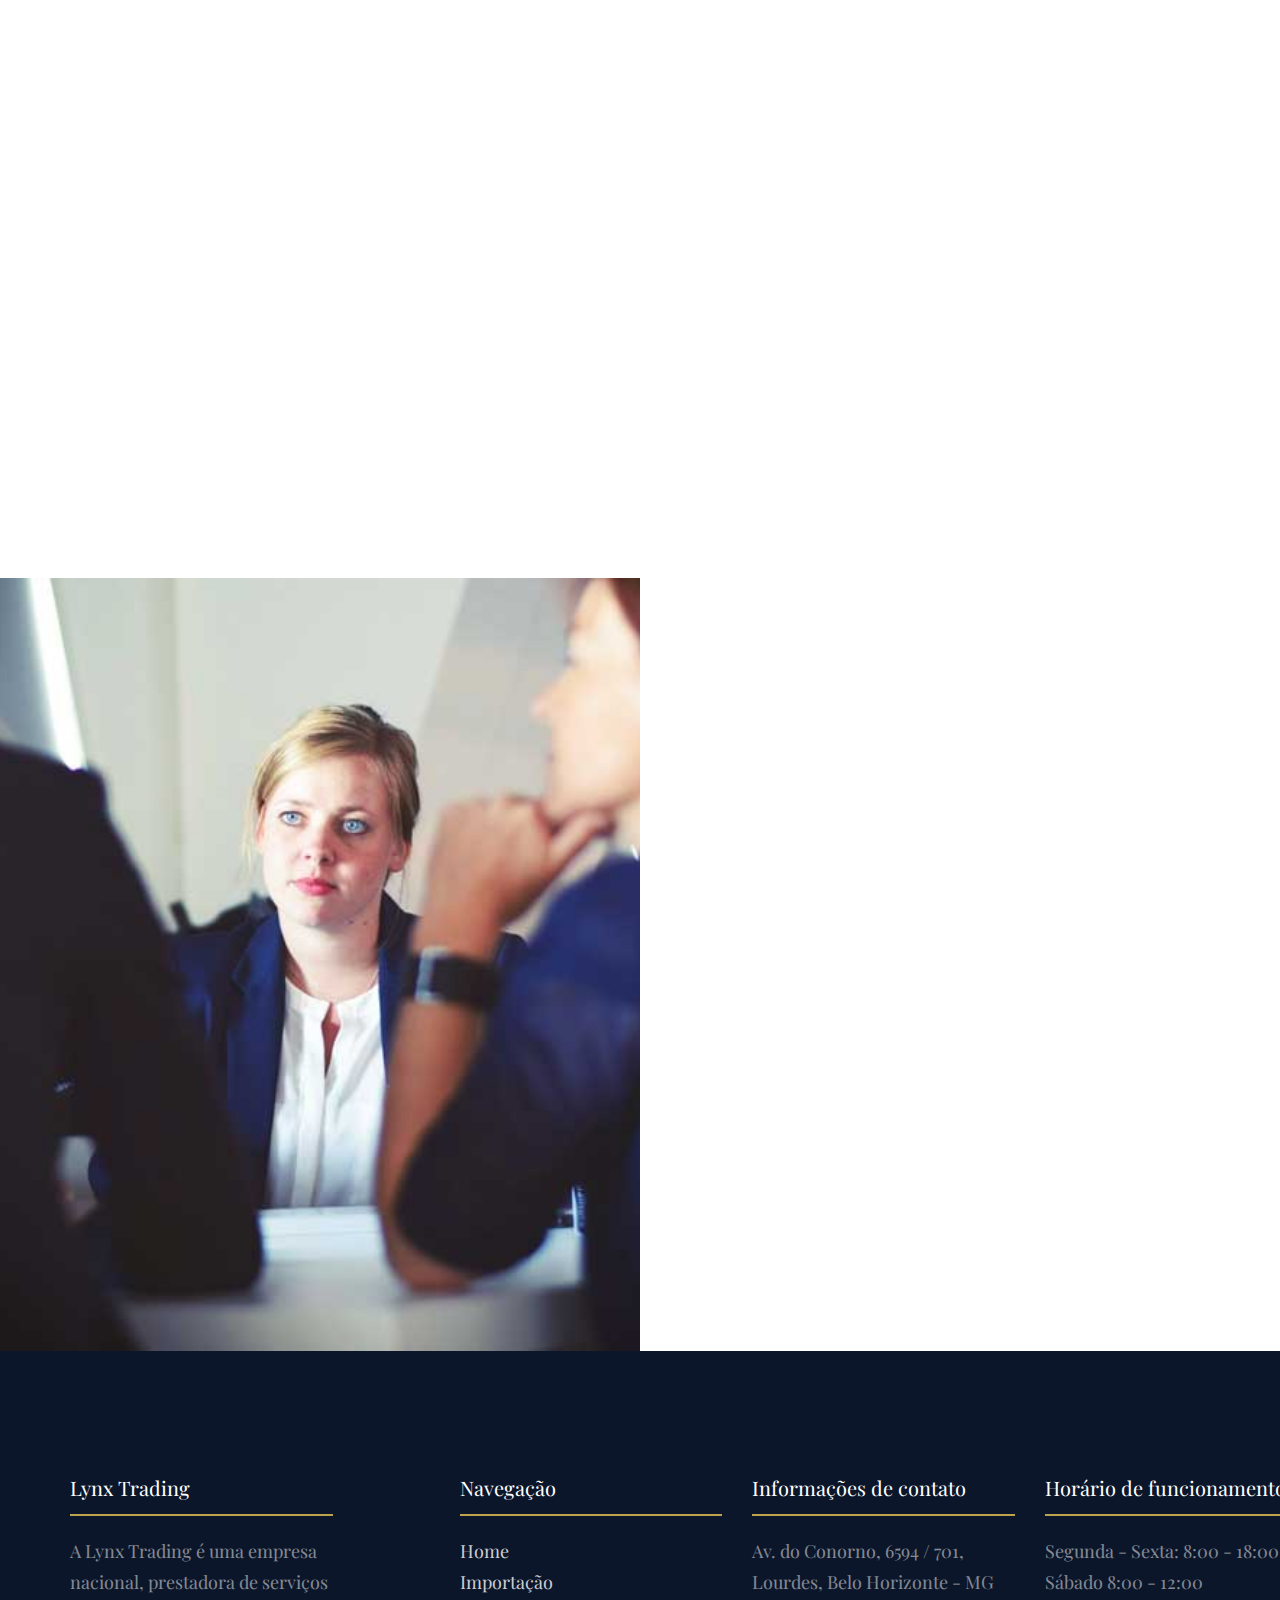
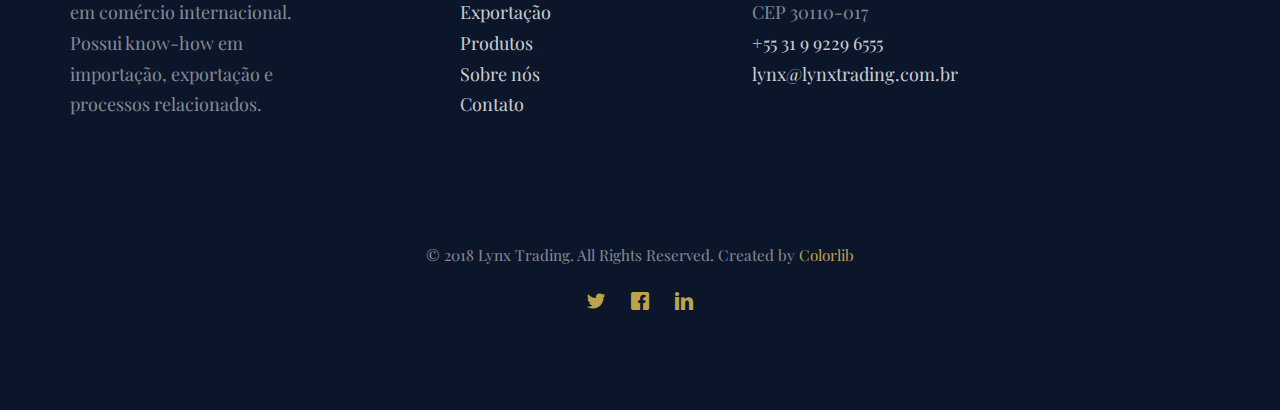
==== commit 6bc3ed91: "Update navigation" ====
--- a/about.html
+++ b/about.html
@@ -212,11 +212,12 @@
 				<div class="col-md-3 col-md-push-1">
 					<h4>Navegação</h4>
 					<ul class="colorlib-footer-links">
-						<li><a href="#">Home</a></li>
-						<li><a href="#">Áreas de atuação</a></li>
-						<li><a href="#">Won Cases</a></li>
-						<li><a href="#">Blog</a></li>
+						<li><a href="index.html">Home</a></li>
+						<li><a href="import.html">Importação</a></li>
+						<li><a href="export.html">Exportação</a></li>
+						<li><a href="products.html">Produtos</a></li>
 						<li><a href="#">Sobre nós</a></li>
+						<li><a href="contact.html">Contato</a></li>
 					</ul>
 				</div>
 
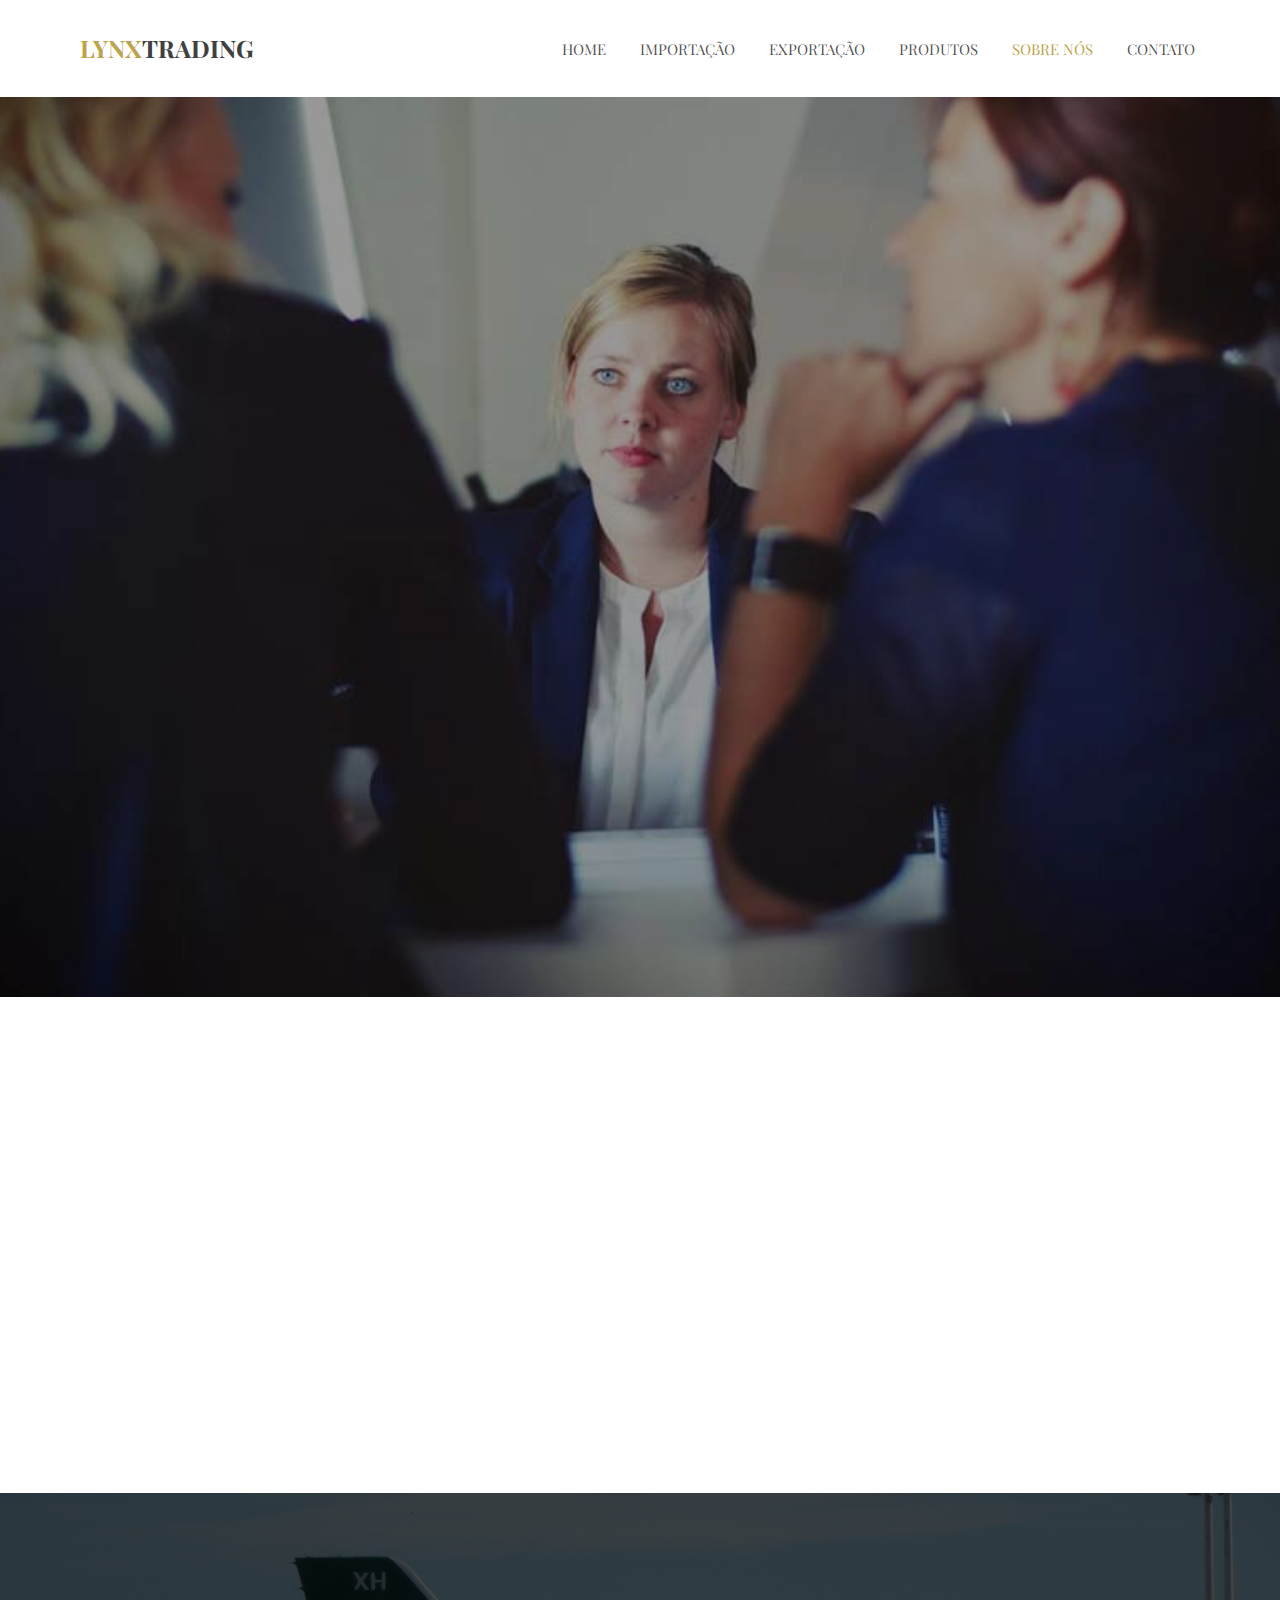
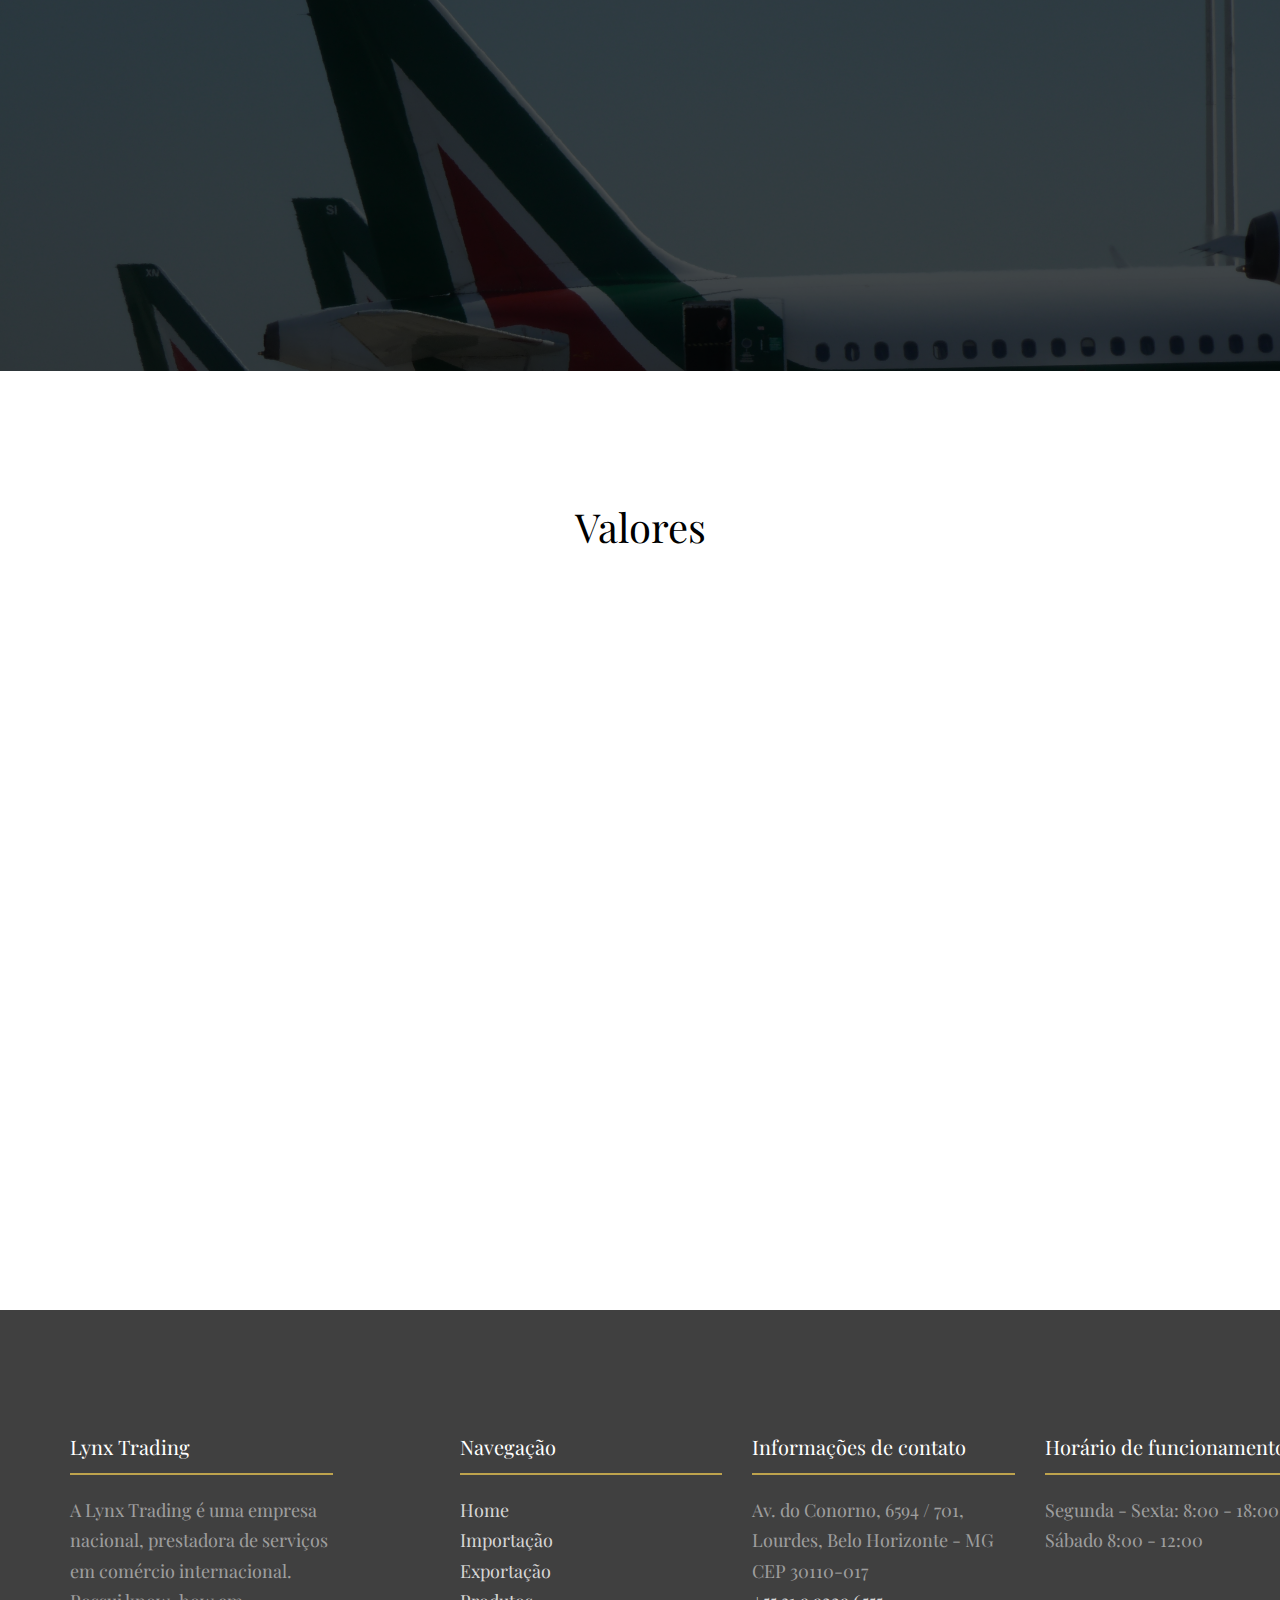
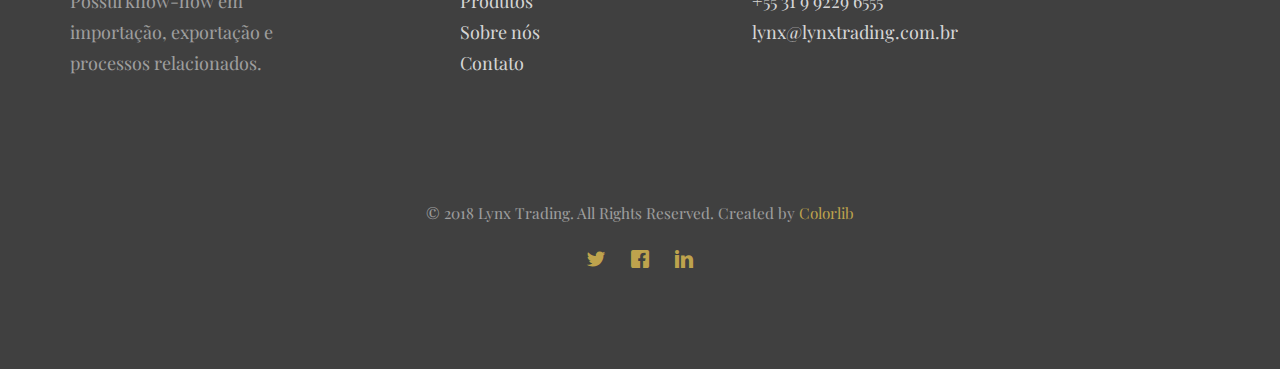
==== commit 8338f009: "Update all pages titles" ====
--- a/about.html
+++ b/about.html
@@ -3,7 +3,7 @@
 	<head>
 	<meta charset="utf-8">
 	<meta http-equiv="X-UA-Compatible" content="IE=edge">
-	<title>Lawfirm Template</title>
+	<title>Lynx Trading</title>
 	<meta name="viewport" content="width=device-width, initial-scale=1">
 	<meta name="description" content="" />
 	<meta name="keywords" content="" />
@@ -39,6 +39,7 @@
 	<link rel="stylesheet" href="css/flexslider.css">
 	<!-- Flaticons  -->
 	<link rel="stylesheet" href="fonts/flaticon/font/flaticon.css">
+	<link rel="stylesheet" href="https://use.fontawesome.com/releases/v5.1.0/css/all.css" integrity="sha384-lKuwvrZot6UHsBSfcMvOkWwlCMgc0TaWr+30HWe3a4ltaBwTZhyTEggF5tJv8tbt" crossorigin="anonymous">
 
 	<!-- Theme style  -->
 	<link rel="stylesheet" href="css/style.css">
@@ -61,7 +62,7 @@
 			<div class="container">
 				<div class="row">
 					<div class="col-md-2">
-						<div id="colorlib-logo"><a href="index.html">Lynx<span>Trading</span></a></div>
+						<div id="colorlib-logo"><a href="index.html">Lynx<span id="colorlib-title">Trading</span></a></div>
 					</div>
 					<div class="col-md-10 text-right menu-1">
 						<ul>
@@ -82,13 +83,13 @@
 	<aside id="colorlib-hero" class="js-fullheight">
 		<div class="flexslider js-fullheight">
 			<ul class="slides">
-		   	<li style="background-image: url(images/img_bg_1.jpg);">
+		   	<li style="background-image: url(images/video.jpg);">
 		   		<div class="overlay-gradient"></div>
 		   		<div class="container">
 		   			<div class="col-md-10 col-md-offset-1 text-center js-fullheight slider-text">
 		   				<div class="slider-text-inner desc">
-		   					<h2 class="heading-section">About Us</h2>
-		   					<p class="colorlib-lead">Designed with love by the fine folks at <a href="#" target="_blank">Lawfirm</a></p>
+		   					<h2 class="heading-section">Sobre nós</h2>
+		   					<p class="colorlib-lead">A <a href="#" target="_blank">Lynx Trading</a> é uma empresa brasileira, de capital nacional, prestadora de serviços em comércio internacional. Nossa internacionalização se dá em processos econômicos em crescimento, onde possamos aplicar know-how para atingir o objetivo do cliente, seja em importação, exportação ou serviços relacionados.</p>
 		   				</div>
 		   			</div>
 		   		</div>
@@ -102,105 +103,95 @@
 		<div class="container">
 			<div class="row animate-box">
 				<div class="col-md-8 col-md-offset-2 text-center colorlib-heading">
-					<h2>Our Attorneys</h2>
-					<p>Dignissimos asperiores vitae velit veniam totam fuga molestias accusamus alias autem provident. Odit ab aliquam dolor eius.</p>
-				</div>
+					<h2>Missão</h2>
+					<p>A nossa missão é oferecer produtos, serviços de comércio exterior e gerenciamento de projetos, garantindo que os benefícios visados pelos clientes sejam alcançados.</p>
+				</div>
+			</div>
+		</div>
+	</div>
+
+	<div id="colorlib-started" style="background-image:url(images/img_bg_2.jpg);" data-stellar-background-ratio="0.5">
+		<div class="overlay"></div>
+		<div class="container">
+			<div class="row animate-box">
+				<div class="col-md-8 col-md-offset-2 text-center colorlib-heading colorlib-heading2">
+					<h2 class="heading-section">Visão</h2>
+					<p>A importância das pessoas para viabilizar as oportunidades de negócios com integrantes e parceiros motivados por sonhos.</p>
+					<p>A inovação reduz custos, aumenta a produtividade, consolida mercados, supera desafios e cria novas competências.</p>
+				</div>
+			</div>
+		</div>
+	</div>
+
+	<div id="colorlib-about">
+		<div class="container">
+			<div class="col-md-8 col-md-offset-2 text-center colorlib-heading">
+				<h2>Valores</h2>
 			</div>
 			<div class="row">
-				<div class="col-md-4 col-sm-4 text-center animate-box" data-animate-effect="fadeIn">
-					<div class="colorlib-staff">
-						<img src="images/user-2.jpg" alt="Free HTML5 Templates by gettemplates.co">
-						<h3>John Simon</h3>
-						<strong class="role">Counsel</strong>
-						<p>Quos quia provident consequuntur culpa facere ratione maxime commodi voluptates id repellat velit eaque aspernatur expedita. Possimus itaque adipisci.</p>
-						<ul class="colorlib-social-icons">
-							<li><a href="#"><i class="icon-facebook"></i></a></li>
-							<li><a href="#"><i class="icon-twitter"></i></a></li>
-							<li><a href="#"><i class="icon-dribbble"></i></a></li>
-							<li><a href="#"><i class="icon-github"></i></a></li>
-						</ul>
-					</div>
-				</div>
-				<div class="col-md-4 col-sm-4 text-center animate-box" data-animate-effect="fadeIn">
-					<div class="colorlib-staff">
-						<img src="images/user-2.jpg" alt="Free HTML5 Templates by gettemplates.co">
-						<h3>John Doe</h3>
-						<strong class="role">Head of International Practice</strong>
-						<p>Quos quia provident consequuntur culpa facere ratione maxime commodi voluptates id repellat velit eaque aspernatur expedita. Possimus itaque adipisci.</p>
-						<ul class="colorlib-social-icons">
-							<li><a href="#"><i class="icon-facebook"></i></a></li>
-							<li><a href="#"><i class="icon-twitter"></i></a></li>
-							<li><a href="#"><i class="icon-dribbble"></i></a></li>
-							<li><a href="#"><i class="icon-github"></i></a></li>
-						</ul>
-					</div>
-				</div>
-				<div class="col-md-4 col-sm-4 text-center animate-box" data-animate-effect="fadeIn">
-					<div class="colorlib-staff">
-						<img src="images/user-2.jpg" alt="Free HTML5 Templates by gettemplates.co">
-						<h3>Peter Washington</h3>
-						<strong class="role">Managing Partner, Attorney</strong>
-						<p>Quos quia provident consequuntur culpa facere ratione maxime commodi voluptates id repellat velit eaque aspernatur expedita. Possimus itaque adipisci.</p>
-						<ul class="colorlib-social-icons">
-							<li><a href="#"><i class="icon-facebook"></i></a></li>
-							<li><a href="#"><i class="icon-twitter"></i></a></li>
-							<li><a href="#"><i class="icon-dribbble"></i></a></li>
-							<li><a href="#"><i class="icon-github"></i></a></li>
-						</ul>
-					</div>
-				</div>
-			</div>
-		</div>
-	</div>
-
-	<div id="colorlib-consult">
-		<div class="video colorlib-video" style="background-image: url(images/video.jpg);" data-stellar-background-ratio="0.5">
-		</div>
-		<div class="choose choose-form animate-box">
-			<div class="colorlib-heading">
-				<h2>Free Legal Consultation</h2>
-			</div>
-			<form action="#">
-				<div class="row form-group">
-					<div class="col-md-6">
-						<!-- <label for="fname">First Name</label> -->
-						<input type="text" id="fname" class="form-control" placeholder="Your firstname">
-					</div>
-					<div class="col-md-6">
-						<!-- <label for="lname">Last Name</label> -->
-						<input type="text" id="lname" class="form-control" placeholder="Your lastname">
-					</div>
-				</div>
-
-				<div class="row form-group">
-					<div class="col-md-12">
-						<!-- <label for="email">Email</label> -->
-						<input type="text" id="email" class="form-control" placeholder="Your email address">
-					</div>
-				</div>
-
-				<div class="row form-group">
-					<div class="col-md-12">
-						<!-- <label for="subject">Subject</label> -->
-						<input type="text" id="subject" class="form-control" placeholder="Your subject of this message">
-					</div>
-				</div>
-
-				<div class="row form-group">
-					<div class="col-md-12">
-						<!-- <label for="message">Message</label> -->
-						<textarea name="message" id="message" cols="30" rows="10" class="form-control" placeholder="Say something about us"></textarea>
-					</div>
-				</div>
-				<div class="form-group">
-					<input type="submit" value="Send Message" class="btn btn-primary">
-				</div>
-
-			</form>	
-		</div>
-	</div>
-
-
+				<div class="col-md-4 text-center animate-box">
+					<div class="services">
+						<span class="icon">
+							<i class="fas fa-balance-scale"></i>
+						</span>
+						<div class="desc">
+							<h3>Ética profissional</h3>
+						</div>
+					</div>
+				</div>
+				<div class="col-md-4 text-center animate-box">
+					<div class="services">
+						<span class="icon">
+							<i class="far fa-handshake"></i>
+						</span>
+						<div class="desc">
+							<h3>Comprometimento</h3>
+						</div>
+					</div>
+				</div>
+				<div class="col-md-4 text-center animate-box">
+					<div class="services">
+						<span class="icon">
+							<i class="fas fa-hand-holding-heart"></i>
+						</span>
+						<div class="desc">
+							<h3>Respeito pelas pessoas</h3>
+						</div>
+					</div>
+				</div>
+				<div class="col-md-4 text-center animate-box">
+					<div class="services">
+						<span class="icon">
+							<i class="fas fa-external-link-square-alt"></i>
+						</span>
+						<div class="desc">
+							<h3>Simplicidade</h3>
+						</div>
+					</div>
+				</div>
+				<div class="col-md-4 text-center animate-box">
+					<div class="services">
+						<span class="icon">
+							<i class="fas fa-sort-amount-up"></i>
+						</span>
+						<div class="desc">
+							<h3>Eficiência</h3>
+						</div>
+					</div>
+				</div>
+				<div class="col-md-4 text-center animate-box">
+					<div class="services">
+						<span class="icon">
+							<i class="far fa-hand-paper"></i>
+						</span>
+						<div class="desc">
+							<h3>Honestidade</h3>
+						</div>
+					</div>
+				</div>
+			</div>
+		</div>
+	</div>
 	
 	<footer id="colorlib-footer" role="contentinfo">
 		<div class="container">
--- a/css/style.css
+++ b/css/style.css
@@ -333,7 +333,7 @@
           font-size: 50px; }
         #colorlib-hero .flexslider .slider-text > .slider-text-inner .btn {
           padding: 15px 30px;
-          background: #31486f !important;
+          background: #404040 !important;
           color: #fff;
           border: none !important;
           font-size: 18px; }
@@ -472,7 +472,7 @@
 
 #colorlib-content .choose-form,
 #colorlib-consult .choose-form {
-  background: #31486f; }
+  background: #404040; }
   #colorlib-content .choose-form .colorlib-heading,
   #colorlib-consult .choose-form .colorlib-heading {
     margin-bottom: 40px; }
@@ -497,7 +497,7 @@
       border-color: #bea34d; }
 
 .progress-bar {
-  background-color: #31486f !important;
+  background-color: #404040 !important;
   font-size: 16px; }
 
 #colorlib-intro {
@@ -509,7 +509,7 @@
   margin-top: -40px;
   z-index: 1;
   width: 50%;
-  background: #415f92;
+  background: #606060;
   color: #fff;
   position: relative;
   overflow: hidden; }
@@ -520,7 +520,7 @@
     color: #fff;
     font-weight: 700; }
   .third-col.third-col-color {
-    background: #31486f; }
+    background: #404040; }
   .third-col .icon {
     position: absolute;
     top: 0px;
@@ -541,7 +541,7 @@
   .services h3 {
     font-weight: 400; }
     .services h3 a {
-      color: #31486f; }
+      color: #404040; }
   .services .icon {
     text-align: center;
     margin: 0 auto;
@@ -558,9 +558,9 @@
       height: 70px;
       font-size: 60px;
       line-height: 40px;
-      color: #31486f; }
+      color: #404040; }
   .services:hover, .services:focus {
-    background: #31486f;
+    background: #808080;
     color: rgba(255, 255, 255, 0.7); }
     .services:hover h3 a, .services:focus h3 a {
       color: #fff; }
@@ -701,7 +701,7 @@
   background: #bea34d; }
 
 #colorlib-testimonial .owl-theme .owl-dots .owl-dot span {
-  background: #31486f; }
+  background: #404040; }
 
 .colorlib-staff {
   text-align: center;
@@ -762,7 +762,7 @@
   margin-bottom: 30px; }
 
 .blog-featured h2 a {
-  color: #31486f; }
+  color: #404040; }
   .blog-featured h2 a:hover {
     color: #bea34d; }
 
@@ -780,7 +780,7 @@
   .blog-entry .desc {
     padding-left: 170px; }
     .blog-entry .desc h3 a {
-      color: #31486f; }
+      color: #404040; }
       .blog-entry .desc h3 a:hover {
         color: #bea34d; }
     .blog-entry .desc .meta {
@@ -834,9 +834,11 @@
       line-height: 1.5; }
       .colorlib-blog .blog-text h3 a {
         color: black; }
-
+#colorlib-title {
+  color: #404040 !important;
+}
 #colorlib-footer {
-  background: #0b162a;
+  background: #404040;
   color: rgba(255, 255, 255, 0.5);
   padding: 7em 0 4em 0; }
   #colorlib-footer .colorlib-footer-links {
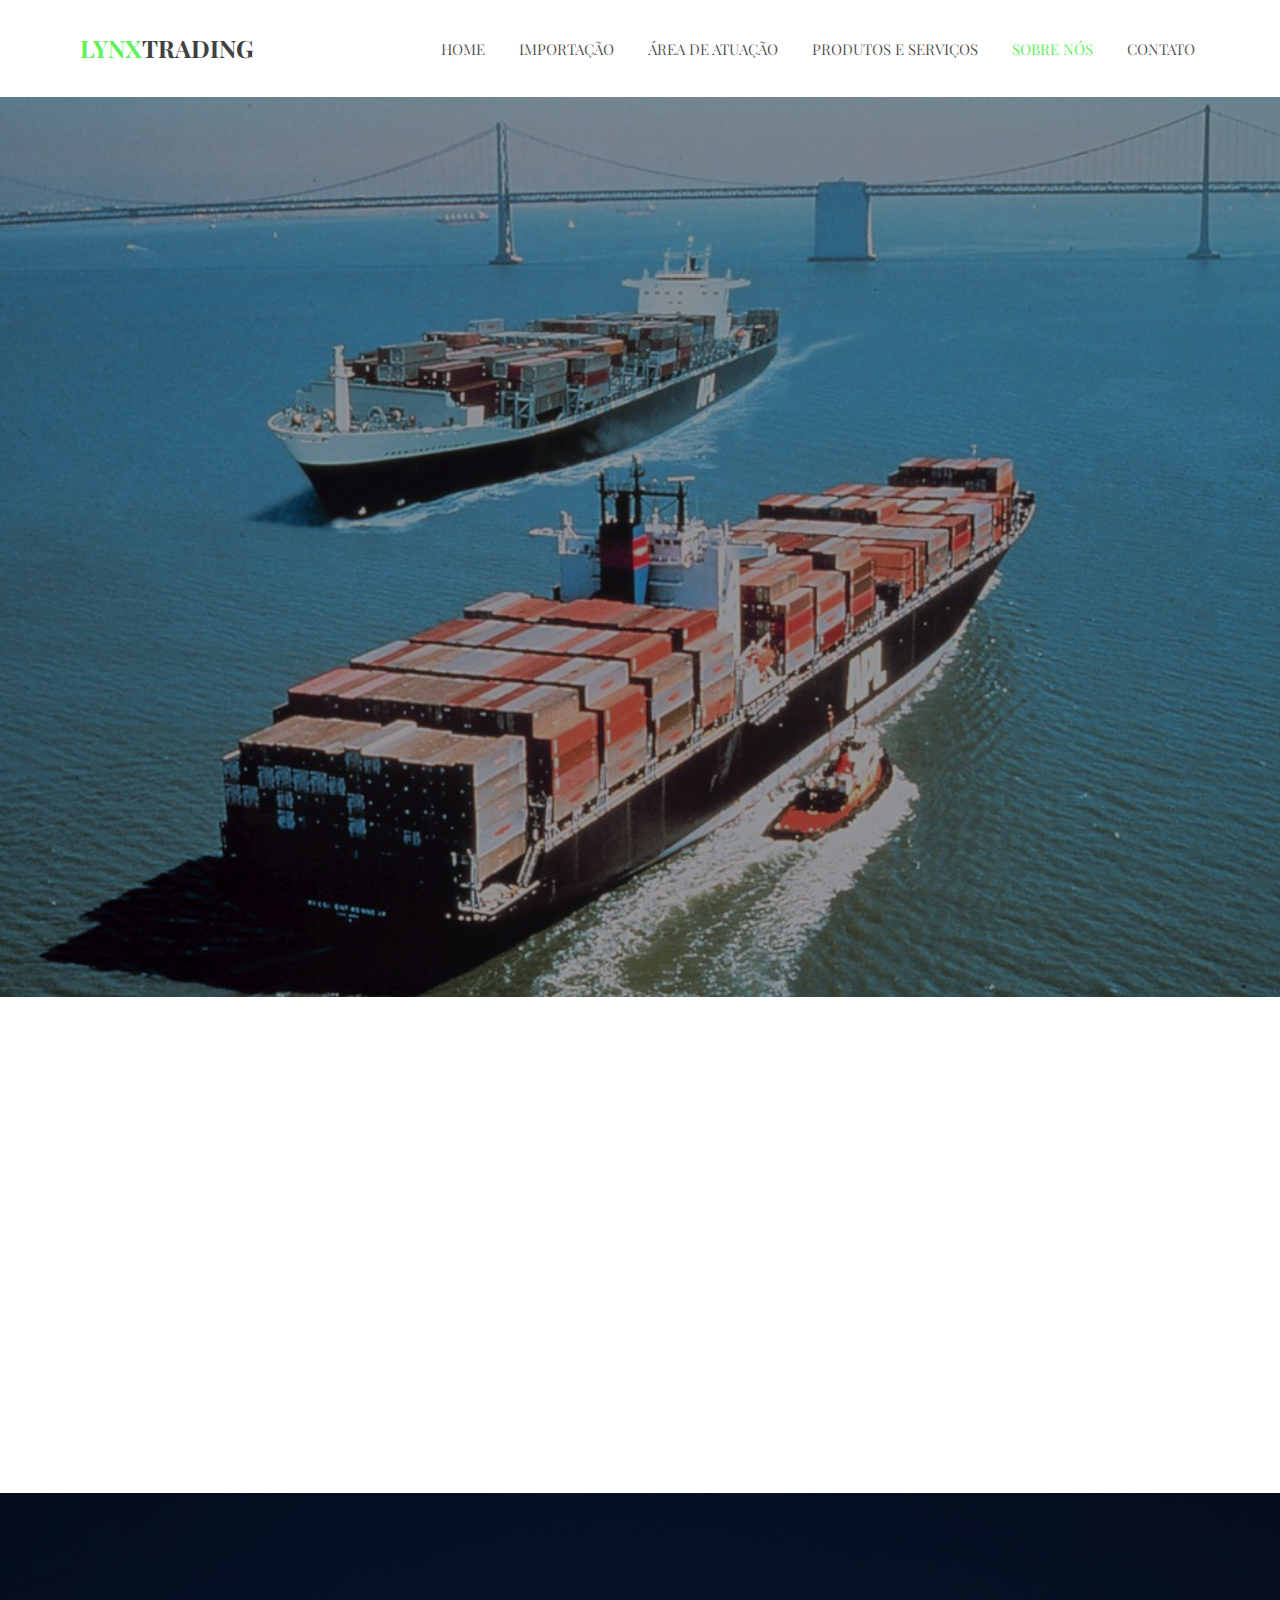
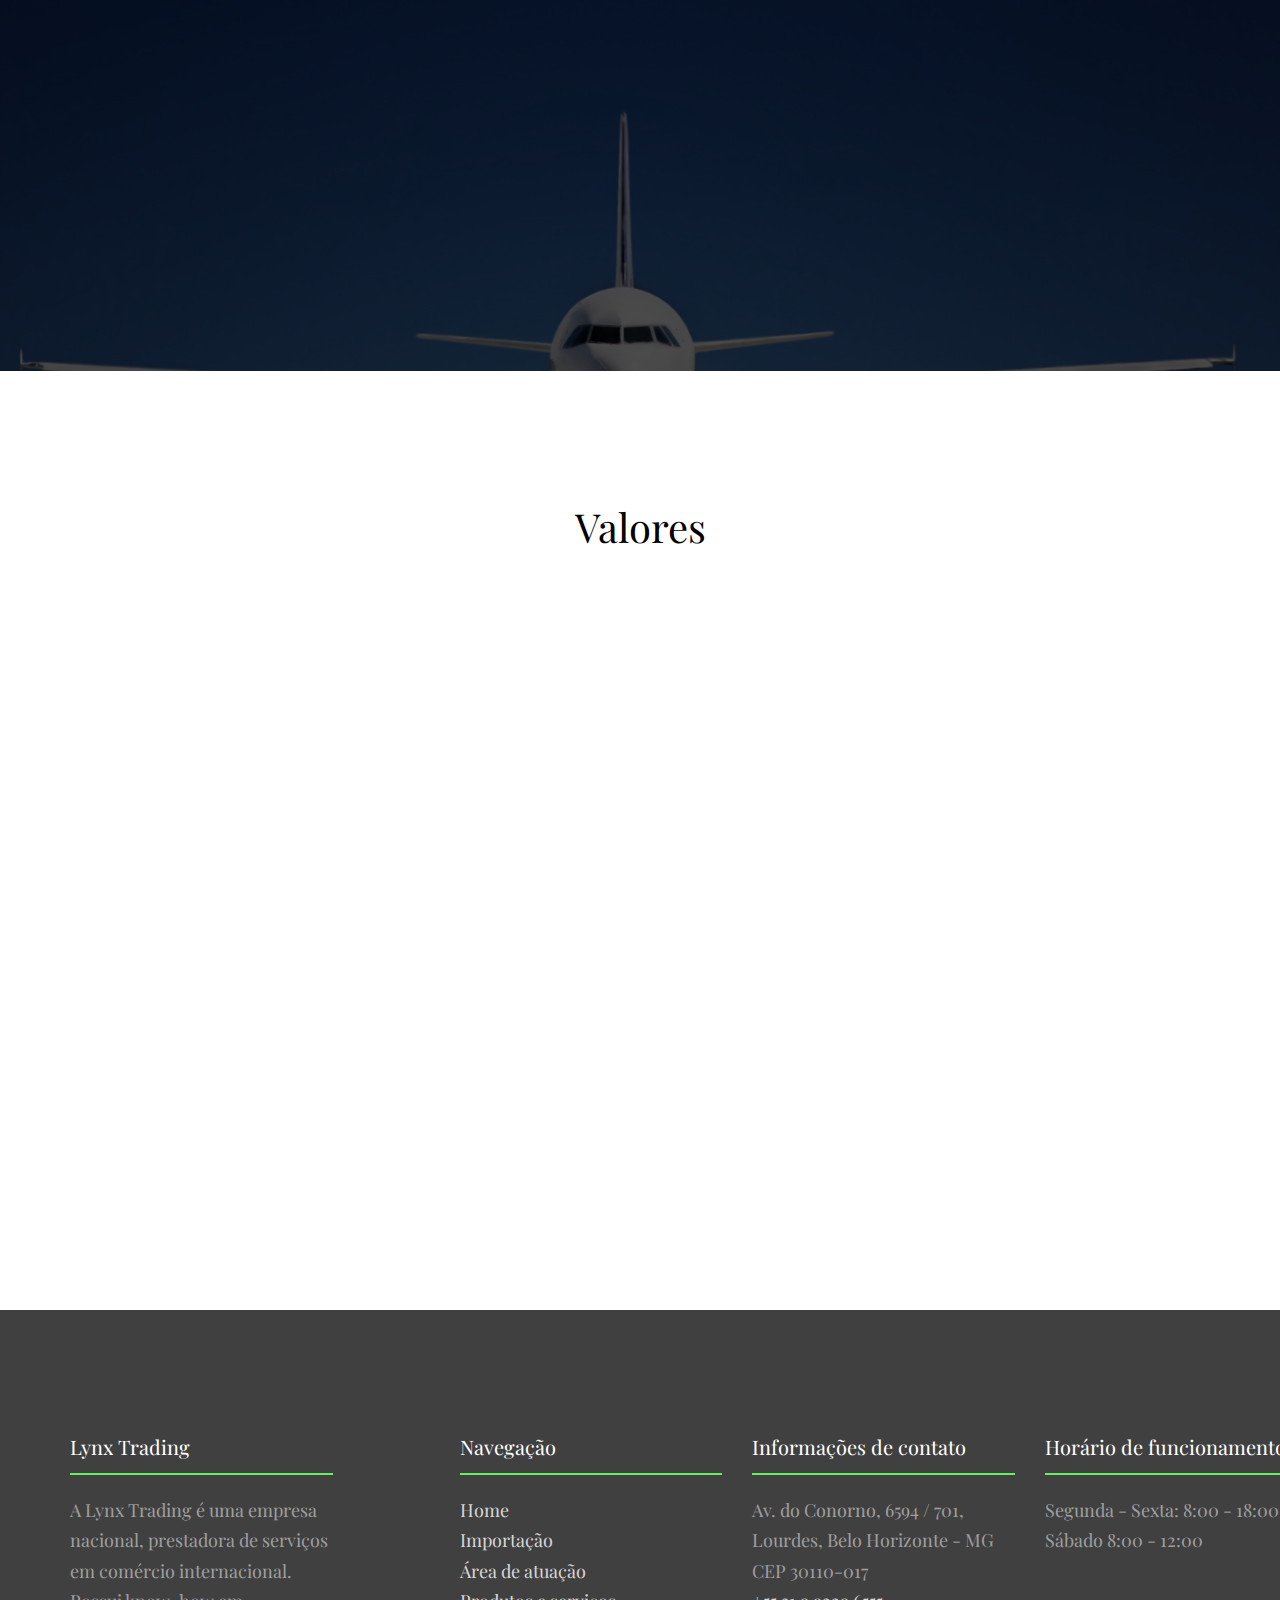
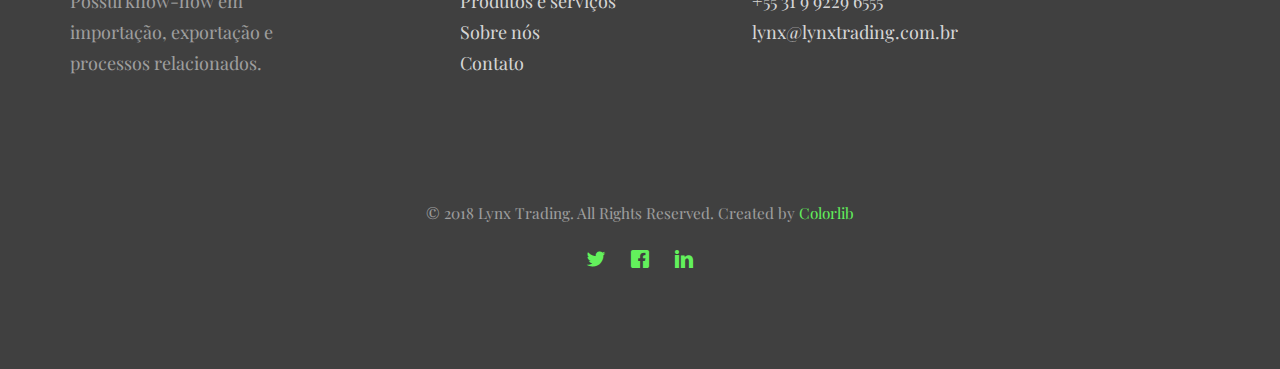
==== commit 9d6eb3bb: "Correções finais de conteudo" ====
--- a/about.html
+++ b/about.html
@@ -68,8 +68,8 @@
 						<ul>
 							<li><a href="index.html">Home</a></li>
 							<li><a href="import.html">Importação</a></li>
-							<li><a href="export.html">Exportação</a></li>
-							<li><a href="products.html">Produtos</a></li>
+							<li><a href="acting_area.html">Área de atuação</a></li>
+							<li><a href="products.html">Produtos e serviços</a></li>
 							<li class="active"><a href="about.html">Sobre nós</a></li>
 							<li><a href="contact.html">Contato</a></li>
 						</ul>
@@ -83,7 +83,7 @@
 	<aside id="colorlib-hero" class="js-fullheight">
 		<div class="flexslider js-fullheight">
 			<ul class="slides">
-		   	<li style="background-image: url(images/video.jpg);">
+		   	<li style="background-image: url(images/img_bg_3.jpg);">
 		   		<div class="overlay-gradient"></div>
 		   		<div class="container">
 		   			<div class="col-md-10 col-md-offset-1 text-center js-fullheight slider-text">
@@ -110,7 +110,7 @@
 		</div>
 	</div>
 
-	<div id="colorlib-started" style="background-image:url(images/img_bg_2.jpg);" data-stellar-background-ratio="0.5">
+	<div id="colorlib-started" style="background-image:url(images/img_bg_5.jpg);" data-stellar-background-ratio="0.5">
 		<div class="overlay"></div>
 		<div class="container">
 			<div class="row animate-box">
@@ -205,8 +205,8 @@
 					<ul class="colorlib-footer-links">
 						<li><a href="index.html">Home</a></li>
 						<li><a href="import.html">Importação</a></li>
-						<li><a href="export.html">Exportação</a></li>
-						<li><a href="products.html">Produtos</a></li>
+						<li><a href="acting_area.html">Área de atuação</a></li>
+						<li><a href="products.html">Produtos e serviços</a></li>
 						<li><a href="#">Sobre nós</a></li>
 						<li><a href="contact.html">Contato</a></li>
 					</ul>
--- a/css/style.css
+++ b/css/style.css
@@ -43,12 +43,12 @@
       content: ""; }
 
 a {
-  color: #bea34d;
+  color: #63F15C;
   -webkit-transition: 0.5s;
   -o-transition: 0.5s;
   transition: 0.5s; }
   a:hover, a:active, a:focus {
-    color: #bea34d;
+    color: #63F15C;
     outline: none;
     text-decoration: none; }
 
@@ -63,15 +63,15 @@
 
 ::-webkit-selection {
   color: #fff;
-  background: #bea34d; }
+  background: #63F15C; }
 
 ::-moz-selection {
   color: #fff;
-  background: #bea34d; }
+  background: #63F15C; }
 
 ::selection {
   color: #fff;
-  background: #bea34d; }
+  background: #63F15C; }
 
 .colorlib-nav .top-menu {
   padding: 28px 0; }
@@ -85,7 +85,7 @@
   font-weight: 700;
   font-family: "Playfair Display", Georgia, serif; }
   .colorlib-nav #colorlib-logo a {
-    color: #bea34d; }
+    color: #63F15C; }
     .colorlib-nav #colorlib-logo a span {
       color: #000; }
 
@@ -171,7 +171,7 @@
       padding: 30px 0px !important;
       color: #fff; }
       .colorlib-nav ul li.btn-cta a span {
-        background: #bea34d;
+        background: #63F15C;
         padding: 10px 20px;
         display: -moz-inline-stack;
         display: inline-block;
@@ -189,7 +189,7 @@
         -moz-box-shadow: 0px 14px 20px -9px rgba(0, 0, 0, 0.75);
         box-shadow: 0px 14px 20px -9px rgba(0, 0, 0, 0.75); }
     .colorlib-nav ul li.active > a {
-      color: #bea34d;
+      color: #63F15C;
       position: relative; }
 
 #colorlib-counter,
@@ -338,7 +338,7 @@
           border: none !important;
           font-size: 18px; }
           #colorlib-hero .flexslider .slider-text > .slider-text-inner .btn:hover {
-            background: #bea34d !important;
+            background: #63F15C !important;
             -webkit-box-shadow: 0px 14px 30px -15px rgba(0, 0, 0, 0.75) !important;
             -moz-box-shadow: 0px 14px 30px -15px rgba(0, 0, 0, 0.75) !important;
             box-shadow: 0px 14px 30px -15px rgba(0, 0, 0, 0.75) !important; }
@@ -399,7 +399,7 @@
       height: 100px;
       font-size: 50px;
       color: #fff;
-      background: #bea34d;
+      background: #63F15C;
       -webkit-border-radius: 50%;
       -moz-border-radius: 50%;
       -ms-border-radius: 50%;
@@ -494,7 +494,7 @@
       outline: none;
       -webkit-box-shadow: none;
       box-shadow: none;
-      border-color: #bea34d; }
+      border-color: #63F15C; }
 
 .progress-bar {
   background-color: #404040 !important;
@@ -565,7 +565,7 @@
     .services:hover h3 a, .services:focus h3 a {
       color: #fff; }
     .services:hover .icon i, .services:focus .icon i {
-      color: #bea34d; }
+      color: #63F15C; }
 
 .colorlib-social-icons {
   margin: 0;
@@ -583,7 +583,7 @@
       display: inline-block;
       zoom: 1;
       *display: inline;
-      color: #bea34d;
+      color: #63F15C;
       padding-left: 10px;
       padding-right: 10px; }
       .colorlib-social-icons li a i {
@@ -598,7 +598,7 @@
     list-style: none;
     position: relative; }
     .colorlib-contact-info ul li:before {
-      color: #bea34d;
+      color: #63F15C;
       position: absolute;
       left: 0;
       top: .05em;
@@ -698,7 +698,7 @@
       text-decoration: none; }
 
 #colorlib-testimonial .owl-theme .owl-dots .owl-dot.active span, #colorlib-testimonial .owl-theme .owl-dots .owl-dot:hover span {
-  background: #bea34d; }
+  background: #63F15C; }
 
 #colorlib-testimonial .owl-theme .owl-dots .owl-dot span {
   background: #404040; }
@@ -745,7 +745,7 @@
   #colorlib-started .btn {
     height: 54px;
     border: none !important;
-    background: #bea34d;
+    background: #63F15C;
     color: #fff;
     font-size: 16px;
     text-transform: uppercase;
@@ -764,7 +764,7 @@
 .blog-featured h2 a {
   color: #404040; }
   .blog-featured h2 a:hover {
-    color: #bea34d; }
+    color: #63F15C; }
 
 .blog-entry {
   width: 100%;
@@ -782,7 +782,7 @@
     .blog-entry .desc h3 a {
       color: #404040; }
       .blog-entry .desc h3 a:hover {
-        color: #bea34d; }
+        color: #63F15C; }
     .blog-entry .desc .meta {
       color: #999999;
       font-size: 16px;
@@ -822,7 +822,7 @@
         .colorlib-blog .blog-text span.comment a {
           color: rgba(0, 0, 0, 0.3); }
           .colorlib-blog .blog-text span.comment a i {
-            color: #bea34d;
+            color: #63F15C;
             padding-left: 7px; }
     .colorlib-blog .blog-text .meta {
       color: #b3b3b3;
@@ -859,7 +859,7 @@
   #colorlib-footer h4 {
     color: #fff;
     font-size: 20px;
-    border-bottom: 2px solid #bea34d;
+    border-bottom: 2px solid #63F15C;
     padding-bottom: 15px; }
   #colorlib-footer .colorlib-widget {
     margin-bottom: 30px; }
@@ -1102,18 +1102,18 @@
     outline: none !important; }
 
 .btn-primary {
-  background: #bea34d;
+  background: #63F15C;
   color: #fff;
-  border: 2px solid #bea34d; }
+  border: 2px solid #63F15C; }
   .btn-primary:hover, .btn-primary:focus, .btn-primary:active {
     background: #c5ad60 !important;
     border-color: #c5ad60 !important; }
   .btn-primary.btn-outline {
     background: transparent;
-    color: #bea34d;
-    border: 2px solid #bea34d; }
+    color: #63F15C;
+    border: 2px solid #63F15C; }
     .btn-primary.btn-outline:hover, .btn-primary.btn-outline:focus, .btn-primary.btn-outline:active {
-      background: #bea34d;
+      background: #63F15C;
       color: #fff; }
 
 .btn-success {
@@ -1222,7 +1222,7 @@
     outline: none;
     -webkit-box-shadow: none;
     box-shadow: none;
-    border-color: #bea34d; }
+    border-color: #63F15C; }
 
 .row-pb-md {
   padding-bottom: 4em !important; }
@@ -1241,3 +1241,18 @@
 
 .js .animate-box {
   opacity: 0; }
+
+.container-video { position:relative; }
+.container-video video {
+    position:relative;
+    z-index:0;
+}
+.overlay-video {
+    color: white;
+    font-size: 50px;
+    position:absolute;
+    top:50%;
+    left: 50%;
+    right: 50%;
+    z-index:1;
+}
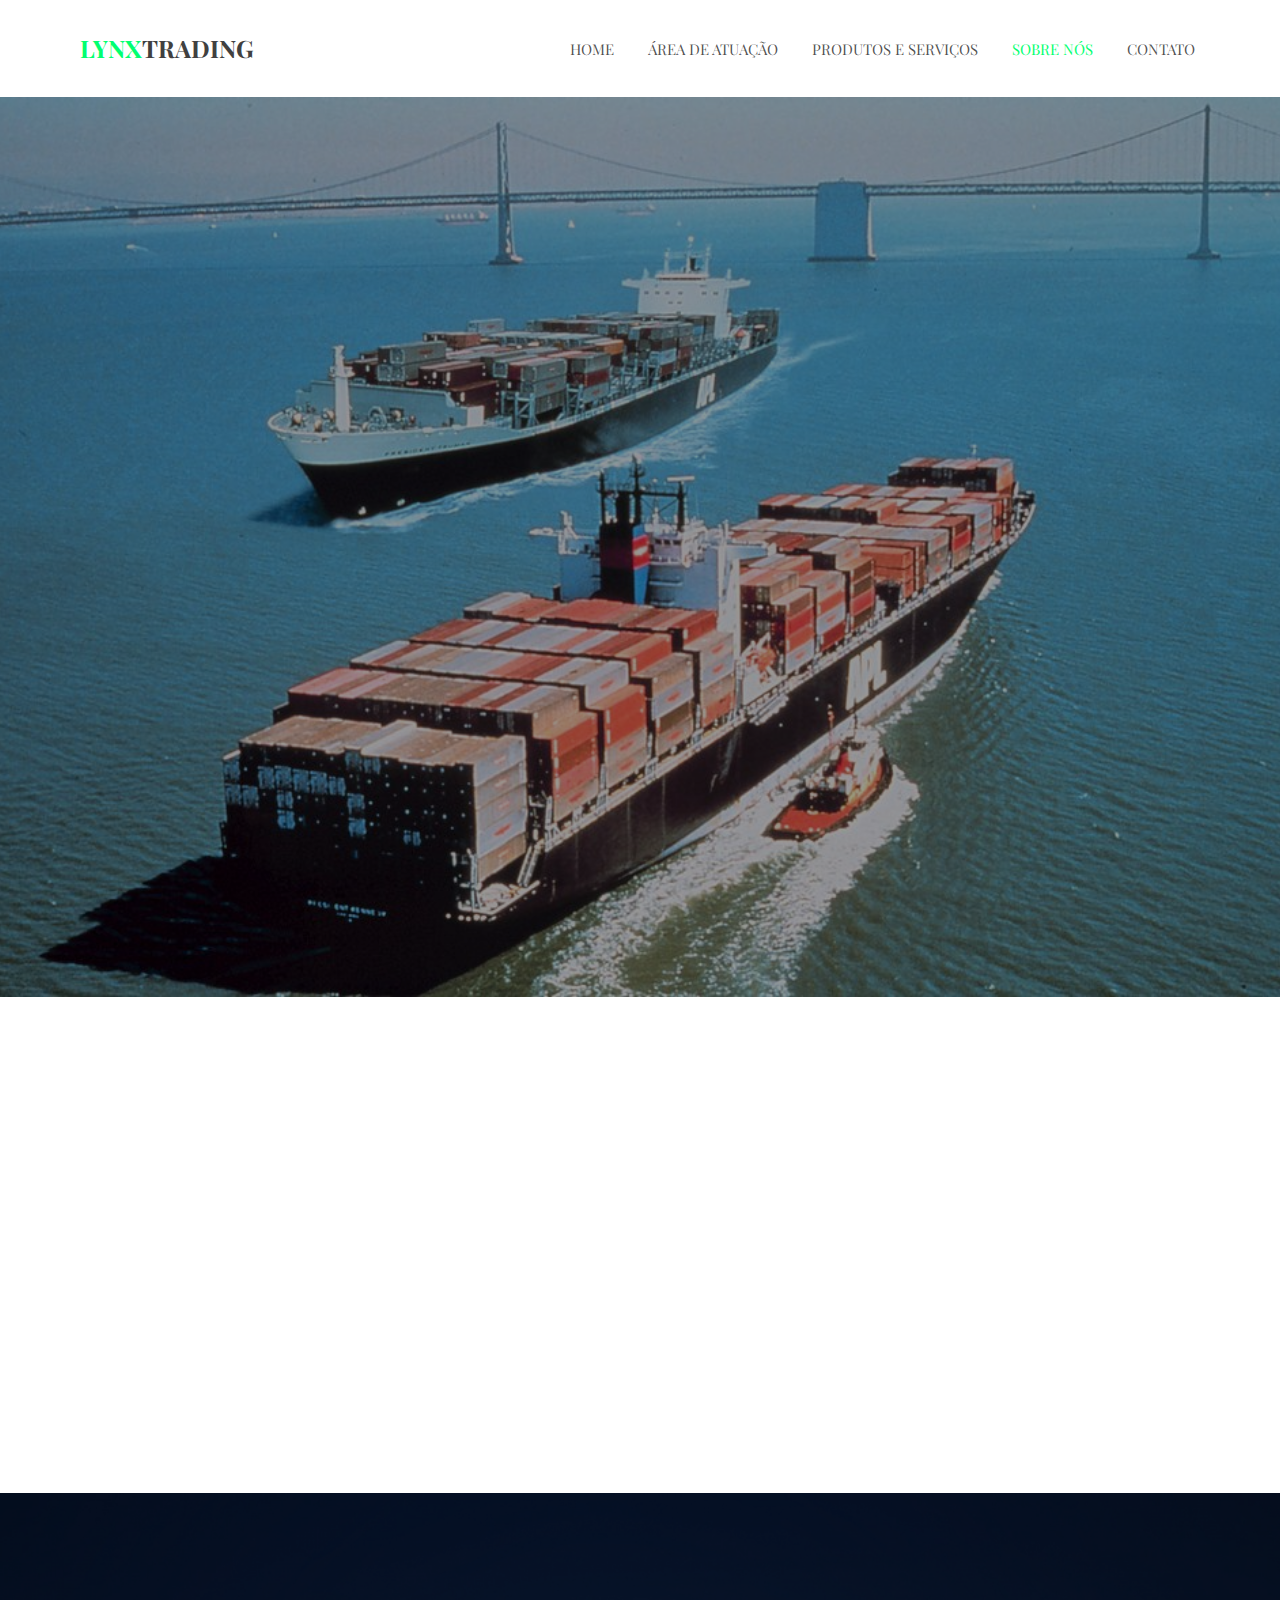
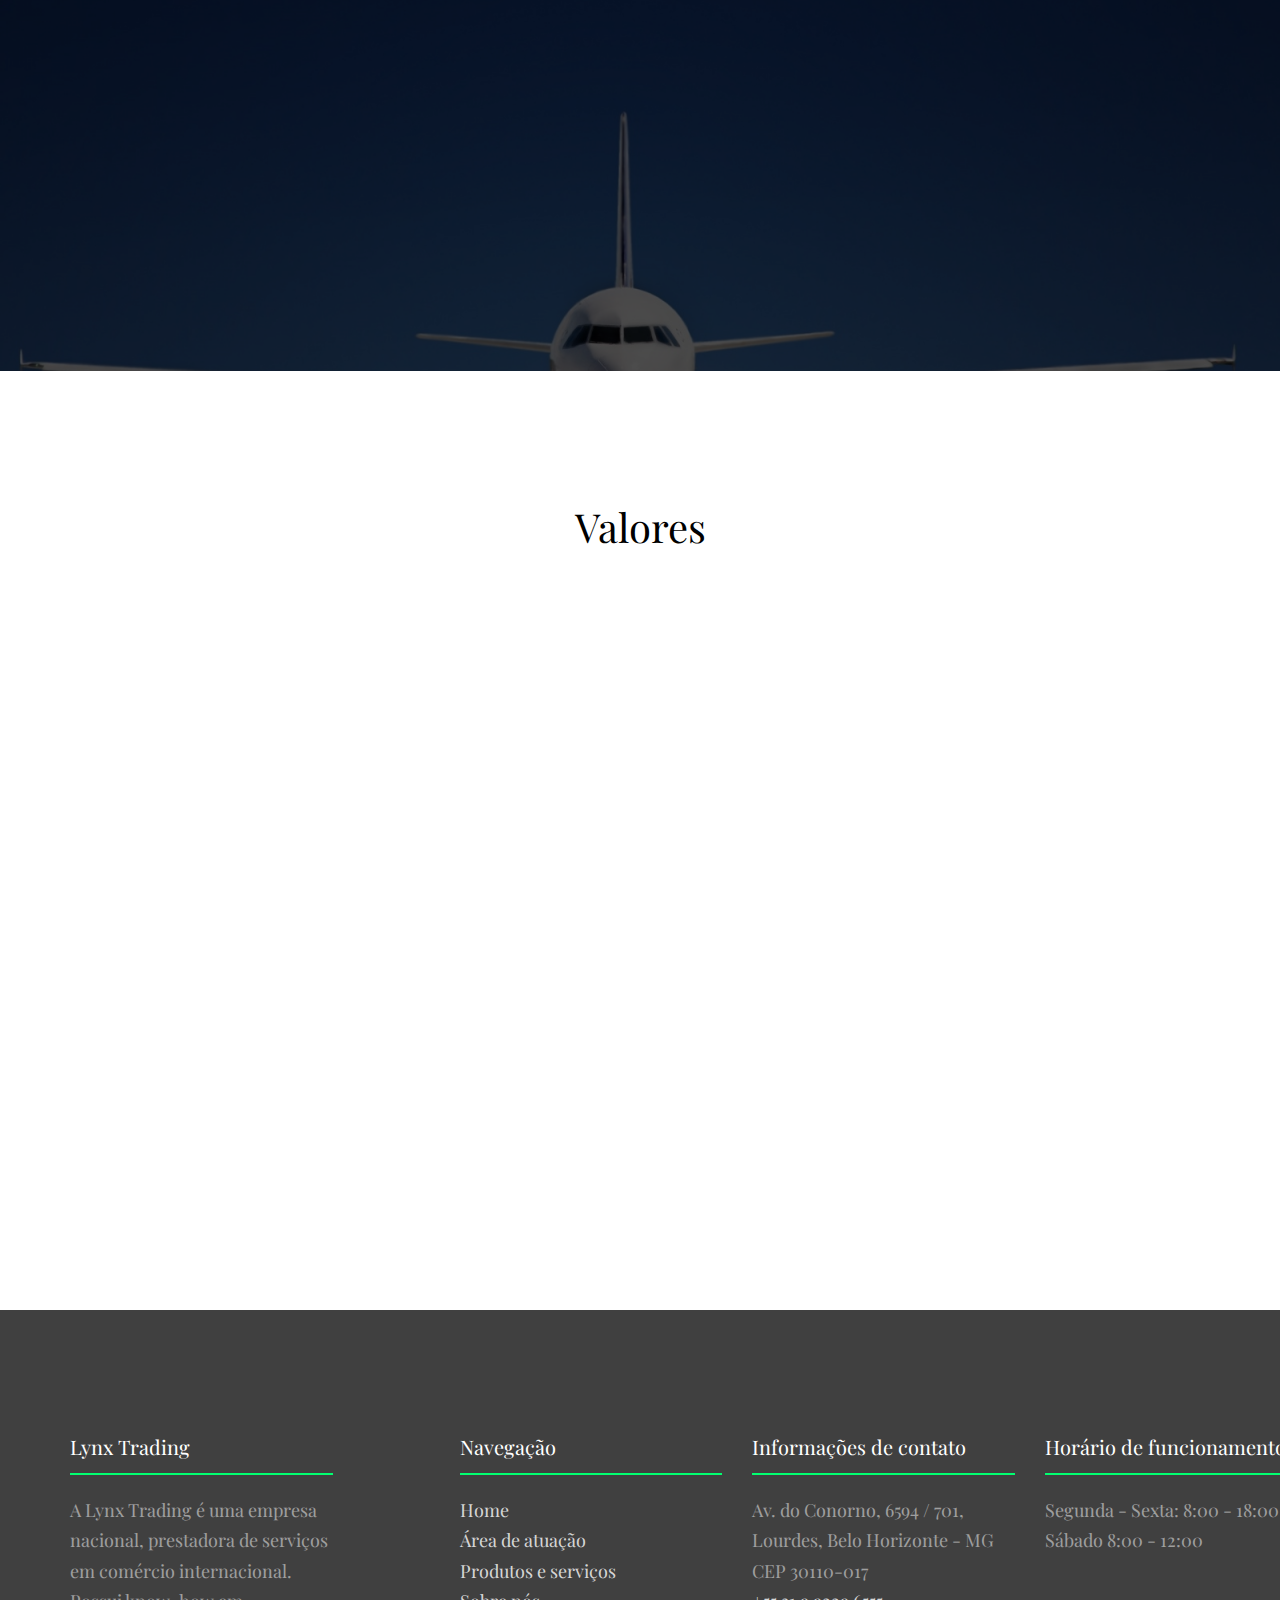
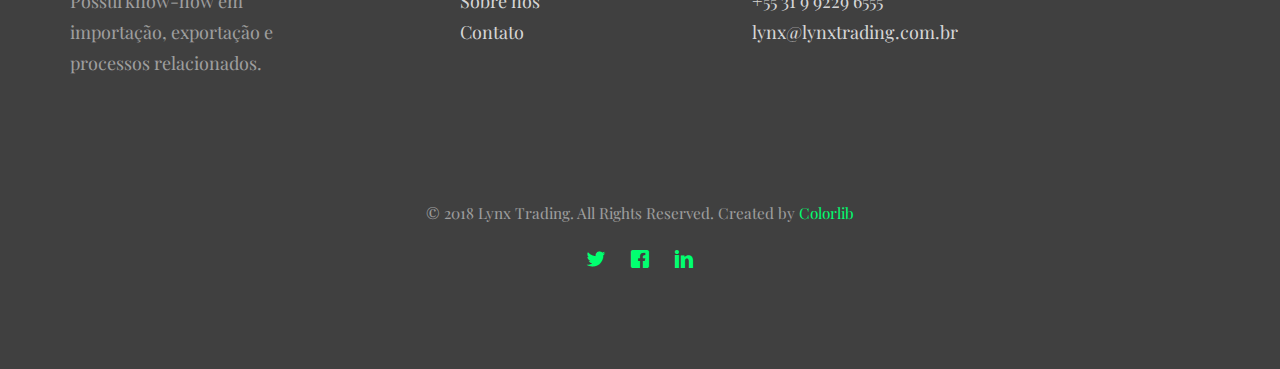
==== commit 77d9f7e2: "Correções finais de conteudo" ====
--- a/about.html
+++ b/about.html
@@ -67,7 +67,6 @@
 					<div class="col-md-10 text-right menu-1">
 						<ul>
 							<li><a href="index.html">Home</a></li>
-							<li><a href="import.html">Importação</a></li>
 							<li><a href="acting_area.html">Área de atuação</a></li>
 							<li><a href="products.html">Produtos e serviços</a></li>
 							<li class="active"><a href="about.html">Sobre nós</a></li>
@@ -204,7 +203,6 @@
 					<h4>Navegação</h4>
 					<ul class="colorlib-footer-links">
 						<li><a href="index.html">Home</a></li>
-						<li><a href="import.html">Importação</a></li>
 						<li><a href="acting_area.html">Área de atuação</a></li>
 						<li><a href="products.html">Produtos e serviços</a></li>
 						<li><a href="#">Sobre nós</a></li>
--- a/css/style.css
+++ b/css/style.css
@@ -43,12 +43,12 @@
       content: ""; }
 
 a {
-  color: #63F15C;
+  color: #01FF70;
   -webkit-transition: 0.5s;
   -o-transition: 0.5s;
   transition: 0.5s; }
   a:hover, a:active, a:focus {
-    color: #63F15C;
+    color: #01FF70;
     outline: none;
     text-decoration: none; }
 
@@ -63,15 +63,15 @@
 
 ::-webkit-selection {
   color: #fff;
-  background: #63F15C; }
+  background: #01FF70; }
 
 ::-moz-selection {
   color: #fff;
-  background: #63F15C; }
+  background: #01FF70; }
 
 ::selection {
   color: #fff;
-  background: #63F15C; }
+  background: #01FF70; }
 
 .colorlib-nav .top-menu {
   padding: 28px 0; }
@@ -85,7 +85,7 @@
   font-weight: 700;
   font-family: "Playfair Display", Georgia, serif; }
   .colorlib-nav #colorlib-logo a {
-    color: #63F15C; }
+    color: #01FF70; }
     .colorlib-nav #colorlib-logo a span {
       color: #000; }
 
@@ -171,7 +171,7 @@
       padding: 30px 0px !important;
       color: #fff; }
       .colorlib-nav ul li.btn-cta a span {
-        background: #63F15C;
+        background: #01FF70;
         padding: 10px 20px;
         display: -moz-inline-stack;
         display: inline-block;
@@ -189,7 +189,7 @@
         -moz-box-shadow: 0px 14px 20px -9px rgba(0, 0, 0, 0.75);
         box-shadow: 0px 14px 20px -9px rgba(0, 0, 0, 0.75); }
     .colorlib-nav ul li.active > a {
-      color: #63F15C;
+      color: #01FF70;
       position: relative; }
 
 #colorlib-counter,
@@ -338,7 +338,7 @@
           border: none !important;
           font-size: 18px; }
           #colorlib-hero .flexslider .slider-text > .slider-text-inner .btn:hover {
-            background: #63F15C !important;
+            background: #01FF70 !important;
             -webkit-box-shadow: 0px 14px 30px -15px rgba(0, 0, 0, 0.75) !important;
             -moz-box-shadow: 0px 14px 30px -15px rgba(0, 0, 0, 0.75) !important;
             box-shadow: 0px 14px 30px -15px rgba(0, 0, 0, 0.75) !important; }
@@ -399,7 +399,7 @@
       height: 100px;
       font-size: 50px;
       color: #fff;
-      background: #63F15C;
+      background: #01FF70;
       -webkit-border-radius: 50%;
       -moz-border-radius: 50%;
       -ms-border-radius: 50%;
@@ -494,7 +494,7 @@
       outline: none;
       -webkit-box-shadow: none;
       box-shadow: none;
-      border-color: #63F15C; }
+      border-color: #01FF70; }
 
 .progress-bar {
   background-color: #404040 !important;
@@ -565,7 +565,7 @@
     .services:hover h3 a, .services:focus h3 a {
       color: #fff; }
     .services:hover .icon i, .services:focus .icon i {
-      color: #63F15C; }
+      color: #01FF70; }
 
 .colorlib-social-icons {
   margin: 0;
@@ -583,7 +583,7 @@
       display: inline-block;
       zoom: 1;
       *display: inline;
-      color: #63F15C;
+      color: #01FF70;
       padding-left: 10px;
       padding-right: 10px; }
       .colorlib-social-icons li a i {
@@ -598,7 +598,7 @@
     list-style: none;
     position: relative; }
     .colorlib-contact-info ul li:before {
-      color: #63F15C;
+      color: #01FF70;
       position: absolute;
       left: 0;
       top: .05em;
@@ -698,7 +698,7 @@
       text-decoration: none; }
 
 #colorlib-testimonial .owl-theme .owl-dots .owl-dot.active span, #colorlib-testimonial .owl-theme .owl-dots .owl-dot:hover span {
-  background: #63F15C; }
+  background: #01FF70; }
 
 #colorlib-testimonial .owl-theme .owl-dots .owl-dot span {
   background: #404040; }
@@ -745,7 +745,7 @@
   #colorlib-started .btn {
     height: 54px;
     border: none !important;
-    background: #63F15C;
+    background: #01FF70;
     color: #fff;
     font-size: 16px;
     text-transform: uppercase;
@@ -764,7 +764,7 @@
 .blog-featured h2 a {
   color: #404040; }
   .blog-featured h2 a:hover {
-    color: #63F15C; }
+    color: #01FF70; }
 
 .blog-entry {
   width: 100%;
@@ -782,7 +782,7 @@
     .blog-entry .desc h3 a {
       color: #404040; }
       .blog-entry .desc h3 a:hover {
-        color: #63F15C; }
+        color: #01FF70; }
     .blog-entry .desc .meta {
       color: #999999;
       font-size: 16px;
@@ -822,7 +822,7 @@
         .colorlib-blog .blog-text span.comment a {
           color: rgba(0, 0, 0, 0.3); }
           .colorlib-blog .blog-text span.comment a i {
-            color: #63F15C;
+            color: #01FF70;
             padding-left: 7px; }
     .colorlib-blog .blog-text .meta {
       color: #b3b3b3;
@@ -859,7 +859,7 @@
   #colorlib-footer h4 {
     color: #fff;
     font-size: 20px;
-    border-bottom: 2px solid #63F15C;
+    border-bottom: 2px solid #01FF70;
     padding-bottom: 15px; }
   #colorlib-footer .colorlib-widget {
     margin-bottom: 30px; }
@@ -1102,18 +1102,18 @@
     outline: none !important; }
 
 .btn-primary {
-  background: #63F15C;
+  background: #01FF70;
   color: #fff;
-  border: 2px solid #63F15C; }
+  border: 2px solid #01FF70; }
   .btn-primary:hover, .btn-primary:focus, .btn-primary:active {
-    background: #c5ad60 !important;
-    border-color: #c5ad60 !important; }
+    background: #7af9b2 !important;
+    border-color: #7af9b2 !important; }
   .btn-primary.btn-outline {
     background: transparent;
-    color: #63F15C;
-    border: 2px solid #63F15C; }
+    color: #01FF70;
+    border: 2px solid #01FF70; }
     .btn-primary.btn-outline:hover, .btn-primary.btn-outline:focus, .btn-primary.btn-outline:active {
-      background: #63F15C;
+      background: #01FF70;
       color: #fff; }
 
 .btn-success {
@@ -1222,7 +1222,7 @@
     outline: none;
     -webkit-box-shadow: none;
     box-shadow: none;
-    border-color: #63F15C; }
+    border-color: #01FF70; }
 
 .row-pb-md {
   padding-bottom: 4em !important; }
@@ -1245,14 +1245,16 @@
 .container-video { position:relative; }
 .container-video video {
     position:relative;
+    opacity: 0.7;
     z-index:0;
 }
 .overlay-video {
-    color: white;
+    color: black;
     font-size: 50px;
-    position:absolute;
-    top:50%;
+    font-weight: 200;
+    position: absolute;
+    top: 50%;
     left: 50%;
-    right: 50%;
+    transform: translate(-50%, -50%);
     z-index:1;
 }
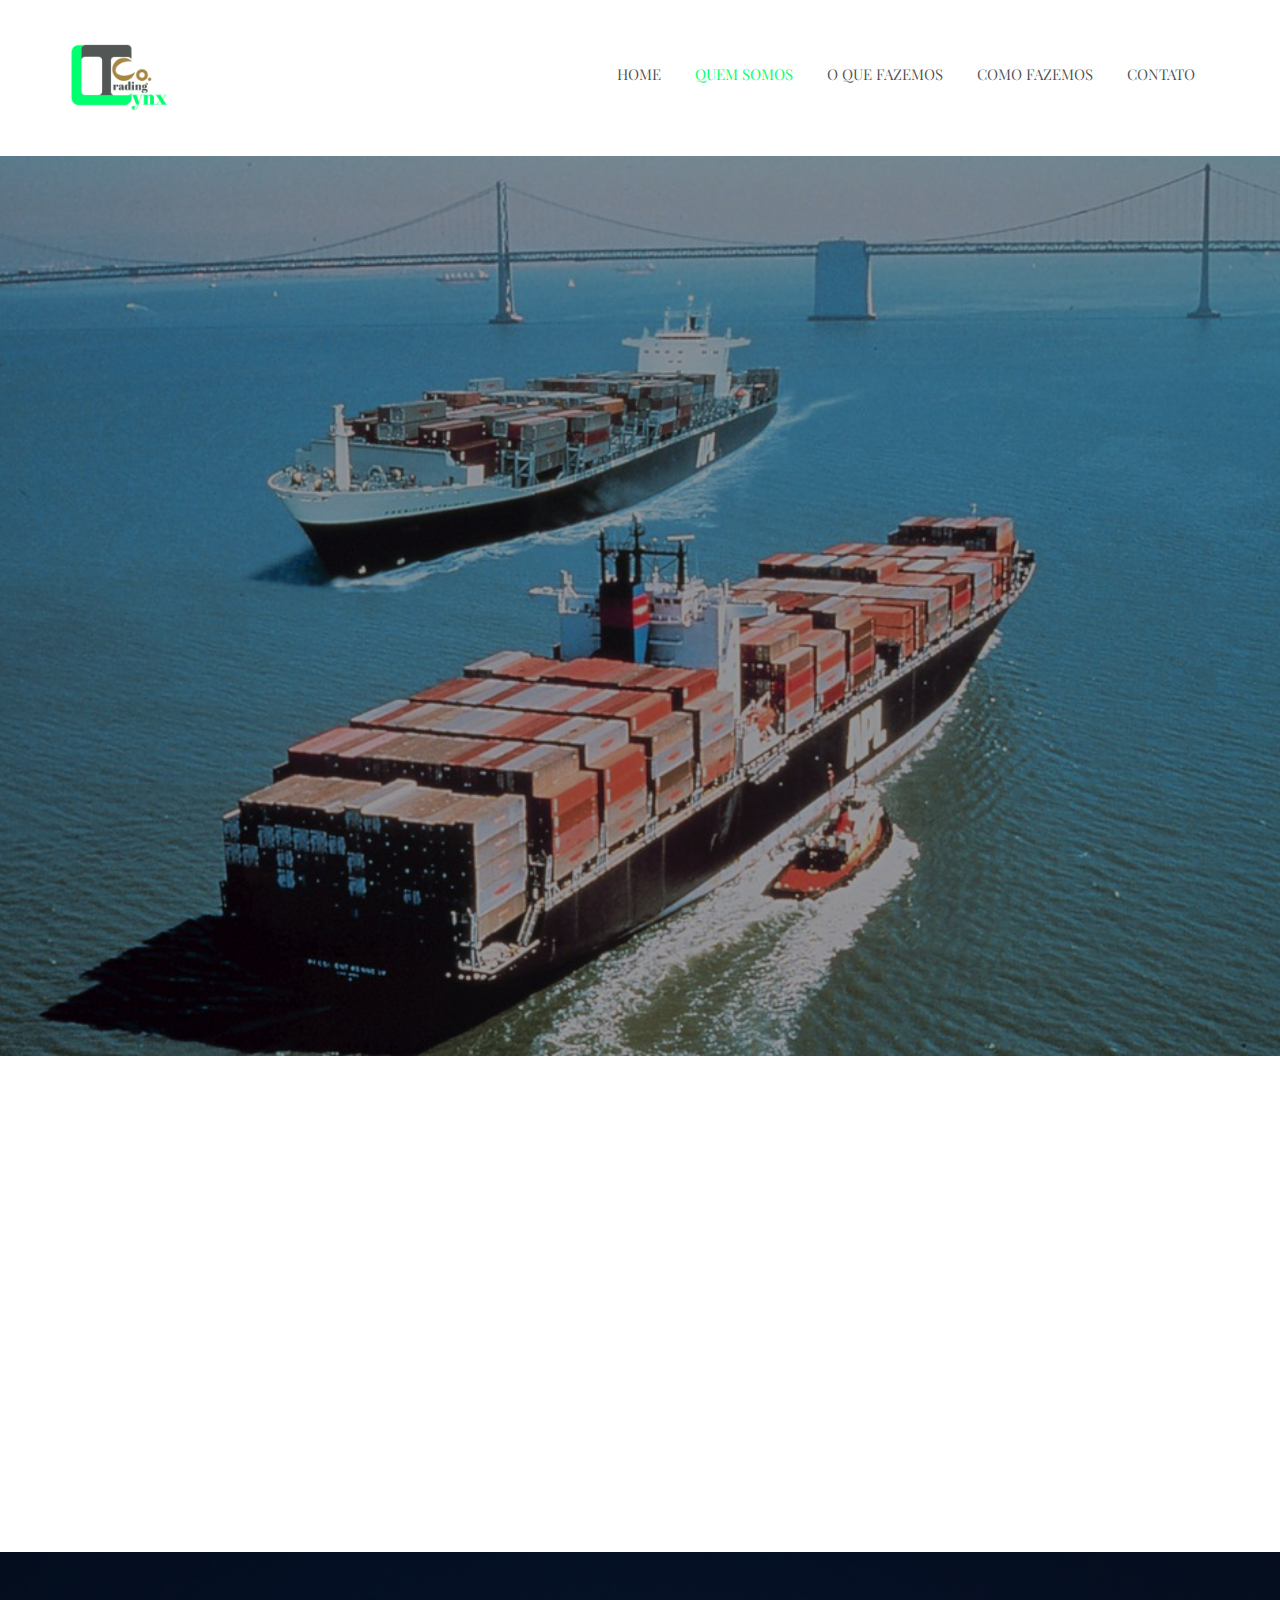
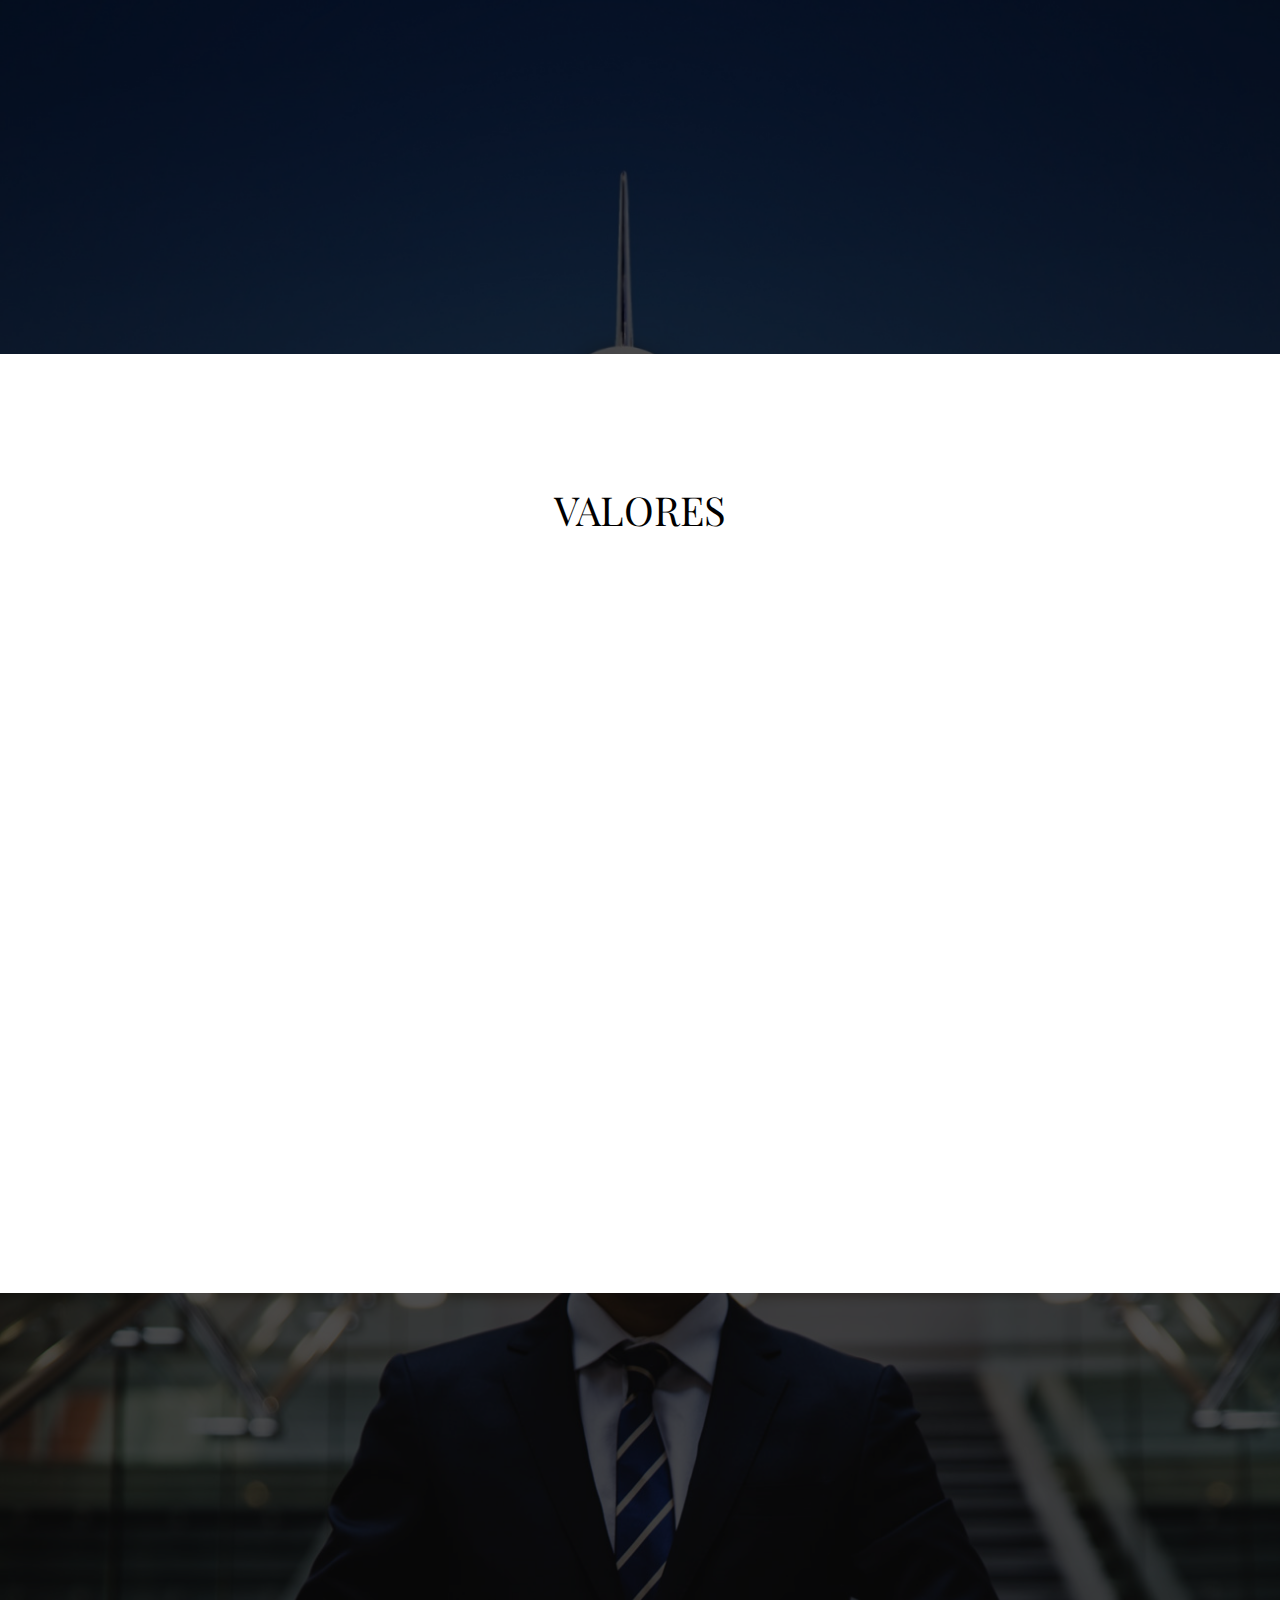
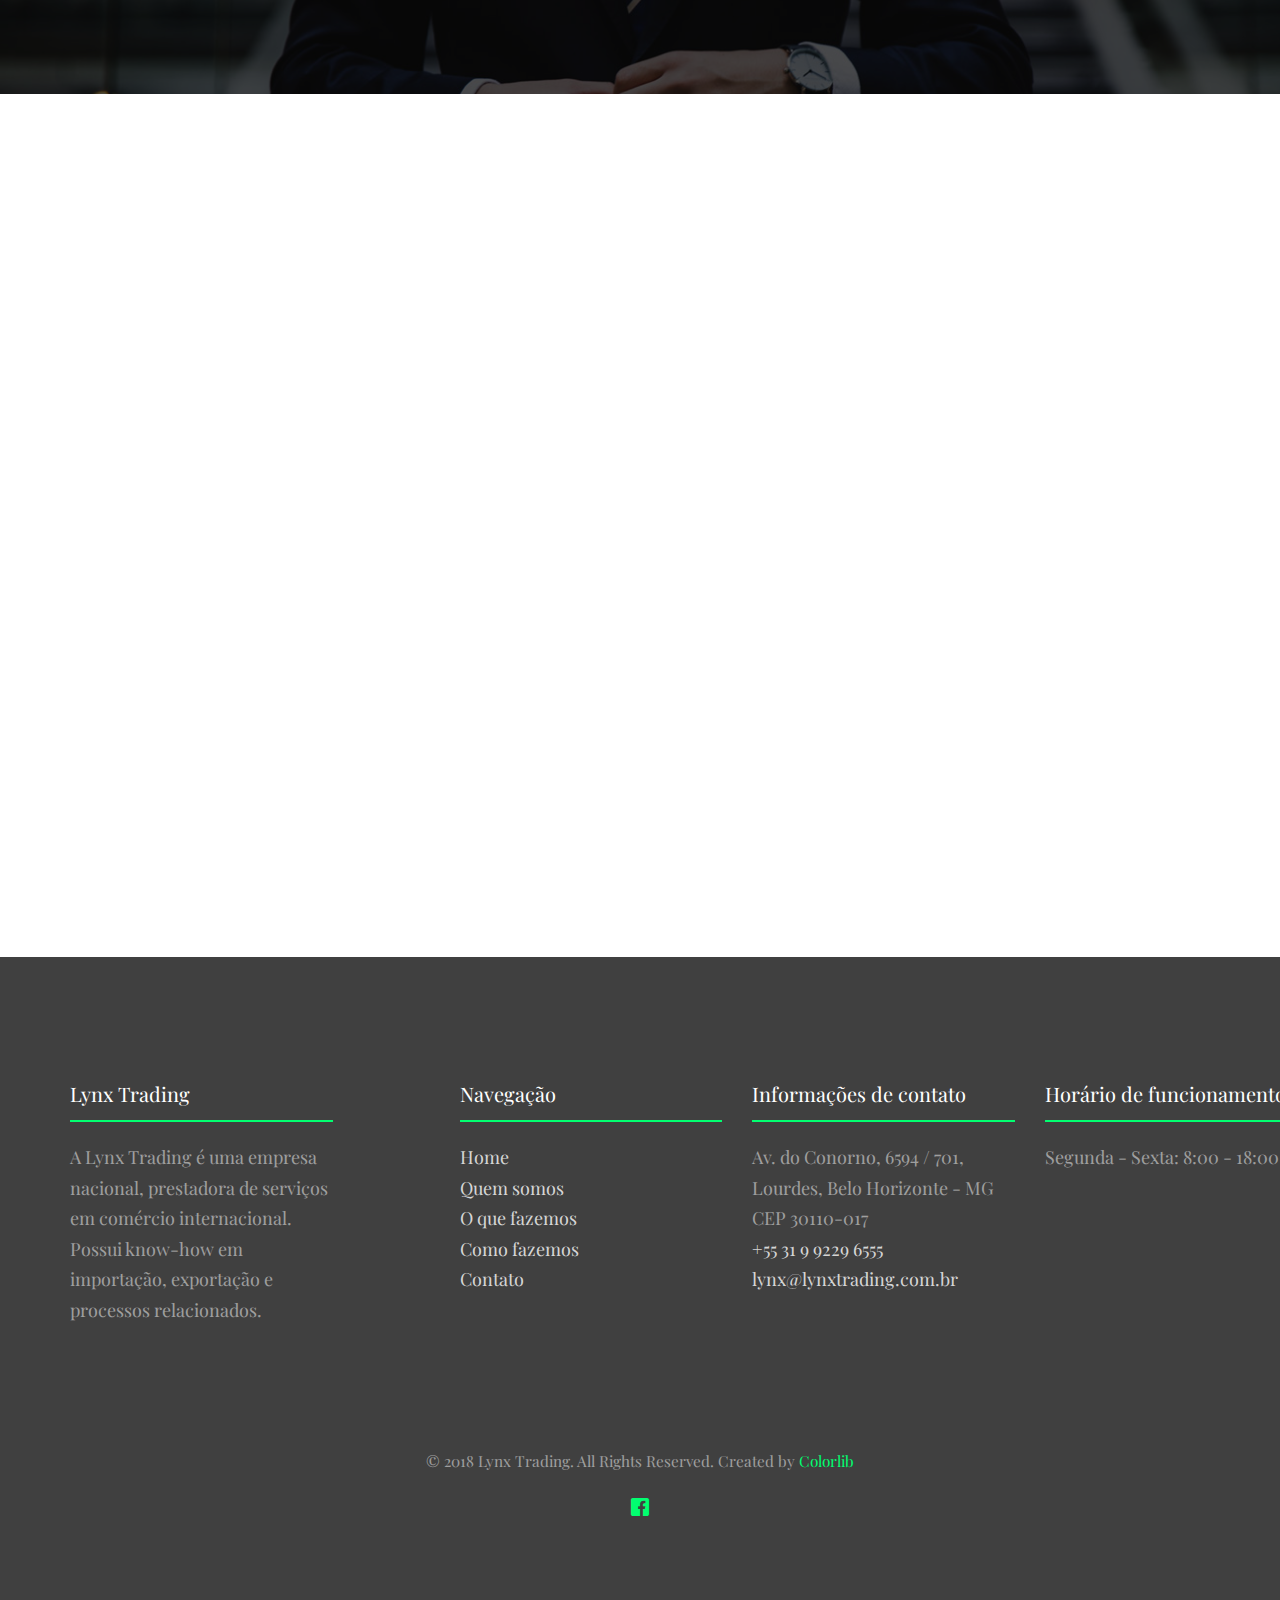
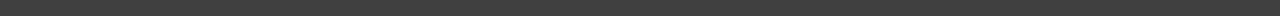
==== commit 93360a50: "Correções finais para publicação" ====
--- a/about.html
+++ b/about.html
@@ -62,19 +62,18 @@
 			<div class="container">
 				<div class="row">
 					<div class="col-md-2">
-						<div id="colorlib-logo"><a href="index.html">Lynx<span id="colorlib-title">Trading</span></a></div>
-					</div>
-					<div class="col-md-10 text-right menu-1">
+						<img src="images/logo.png" height="100px">
+					</div>
+					<div class="col-md-10 text-right menu-1" style="margin-top: 25px;">
 						<ul>
 							<li><a href="index.html">Home</a></li>
-							<li><a href="acting_area.html">Área de atuação</a></li>
-							<li><a href="products.html">Produtos e serviços</a></li>
-							<li class="active"><a href="about.html">Sobre nós</a></li>
+							<li class="active"><a href="about.html">Quem somos</a></li>
+							<li><a href="products.html">O que fazemos</a></li>
+							<li><a href="acting_area.html">Como fazemos</a></li>
 							<li><a href="contact.html">Contato</a></li>
 						</ul>
 					</div>
 				</div>
-				
 			</div>
 		</div>
 	</nav>
@@ -87,8 +86,8 @@
 		   		<div class="container">
 		   			<div class="col-md-10 col-md-offset-1 text-center js-fullheight slider-text">
 		   				<div class="slider-text-inner desc">
-		   					<h2 class="heading-section">Sobre nós</h2>
-		   					<p class="colorlib-lead">A <a href="#" target="_blank">Lynx Trading</a> é uma empresa brasileira, de capital nacional, prestadora de serviços em comércio internacional. Nossa internacionalização se dá em processos econômicos em crescimento, onde possamos aplicar know-how para atingir o objetivo do cliente, seja em importação, exportação ou serviços relacionados.</p>
+		   					<h2 class="heading-section">QUEM SOMOS</h2>
+		   					<p class="colorlib-lead"  style="text-align: justify;">A <a href="#" target="_blank">Lynx Trading</a> é uma empresa brasileira, de capital nacional, prestadora de serviços em comércio internacional. Nossa internacionalização se dá em processos econômicos em crescimento, onde possamos aplicar know-how para atingir o objetivo do cliente, seja em importação, exportação ou serviços relacionados.</p>
 		   				</div>
 		   			</div>
 		   		</div>
@@ -102,8 +101,8 @@
 		<div class="container">
 			<div class="row animate-box">
 				<div class="col-md-8 col-md-offset-2 text-center colorlib-heading">
-					<h2>Missão</h2>
-					<p>A nossa missão é oferecer produtos, serviços de comércio exterior e gerenciamento de projetos, garantindo que os benefícios visados pelos clientes sejam alcançados.</p>
+					<h2>MISSÃO</h2>
+					<p style="text-align: justify;">A nossa missão é oferecer produtos, serviços de comércio exterior e gerenciamento de projetos, garantindo que os benefícios visados pelos clientes sejam alcançados.</p>
 				</div>
 			</div>
 		</div>
@@ -113,10 +112,10 @@
 		<div class="overlay"></div>
 		<div class="container">
 			<div class="row animate-box">
-				<div class="col-md-8 col-md-offset-2 text-center colorlib-heading colorlib-heading2">
-					<h2 class="heading-section">Visão</h2>
-					<p>A importância das pessoas para viabilizar as oportunidades de negócios com integrantes e parceiros motivados por sonhos.</p>
-					<p>A inovação reduz custos, aumenta a produtividade, consolida mercados, supera desafios e cria novas competências.</p>
+				<div class="col-md-8 col-md-offset-2 text-center colorlib-heading">
+					<h2 class="heading-section">VISÃO</h2>
+					<p style="text-align: justify;">A importância das pessoas para viabilizar as oportunidades de negócios com integrantes e parceiros motivados por sonhos.</p>
+					<p style="text-align: justify;">A inovação reduz custos, aumenta a produtividade, consolida mercados, supera desafios e cria novas competências.</p>
 				</div>
 			</div>
 		</div>
@@ -125,7 +124,7 @@
 	<div id="colorlib-about">
 		<div class="container">
 			<div class="col-md-8 col-md-offset-2 text-center colorlib-heading">
-				<h2>Valores</h2>
+				<h2>VALORES</h2>
 			</div>
 			<div class="row">
 				<div class="col-md-4 text-center animate-box">
@@ -189,6 +188,82 @@
 					</div>
 				</div>
 			</div>
+		</div>
+	</div>
+
+	<div id="colorlib-started" style="background-image:url(images/img_bg_21.jpg);" data-stellar-background-ratio="0.5">
+		<div class="overlay"></div>
+		<div class="container">
+			<div class="row animate-box">
+				<div class="col-md-8 col-md-offset-2 text-center colorlib-heading">
+					<h2 class="heading-section">GESTORES DE PROJETO</h2>
+					<p style="text-align: center;">Faça seus projetos com profissionais certificados</p>
+					<img src="images/logoPmp.png" height="100px" />
+					<img src="images/prince2Foundation.jpg" height="100px" />
+					<img src="images/prince2Practitioner.jpeg" height="100px" />
+				</div>
+			</div>
+		</div>
+	</div>
+
+	<div id="colorlib-contact">
+		<div class="container">
+			<div class="row">
+				<div class="col-md-5 col-md-push-1 animate-box">
+					
+					<div class="colorlib-contact-info">
+						<h4>INFORMAÇÕES PARA CONTATO</h4>
+						<ul>
+							<li class="address">Av. do Conorno, 6594 / 701, <br>Lourdes, Belo Horizonte - MG<br>CEP 30110-017</li>
+							<li class="phone"><a href="tel://+5531992296555">+55 31 9 9229 6555</a></li>
+							<li class="email"><a href="mailto:lynx@lynxtrading.com.br">lynx@lynxtrading.com.br</a></li>
+							<li class="url"><a href="#">lynxtrading.com.br</a></li>
+						</ul>
+					</div>
+
+				</div>
+				<div class="col-md-6 animate-box">
+					<h3 style="text-align: center;">ENVIE UMA MENSAGEM</h3>
+					<form action="#">
+						<div class="row form-group">
+							<div class="col-md-6">
+								<!-- <label for="fname">First Name</label> -->
+								<input type="text" id="fname" class="form-control" placeholder="Nome">
+							</div>
+							<div class="col-md-6">
+								<!-- <label for="lname">Last Name</label> -->
+								<input type="text" id="lname" class="form-control" placeholder="Sobrenome">
+							</div>
+						</div>
+
+						<div class="row form-group">
+							<div class="col-md-12">
+								<!-- <label for="email">Email</label> -->
+								<input type="text" id="email" class="form-control" placeholder="E-mail">
+							</div>
+						</div>
+
+						<div class="row form-group">
+							<div class="col-md-12">
+								<!-- <label for="subject">Subject</label> -->
+								<input type="text" id="subject" class="form-control" placeholder="Título de sua mensagem">
+							</div>
+						</div>
+
+						<div class="row form-group">
+							<div class="col-md-12">
+								<!-- <label for="message">Message</label> -->
+								<textarea name="message" id="message" cols="30" rows="10" class="form-control" placeholder="Mensagem"></textarea>
+							</div>
+						</div>
+						<div class="form-group">
+							<input type="submit" value="Envie a mensagem" class="btn btn-primary">
+						</div>
+
+					</form>		
+				</div>
+			</div>
+			
 		</div>
 	</div>
 	
@@ -202,10 +277,10 @@
 				<div class="col-md-3 col-md-push-1">
 					<h4>Navegação</h4>
 					<ul class="colorlib-footer-links">
-						<li><a href="index.html">Home</a></li>
-						<li><a href="acting_area.html">Área de atuação</a></li>
-						<li><a href="products.html">Produtos e serviços</a></li>
-						<li><a href="#">Sobre nós</a></li>
+						<li><a href="#">Home</a></li>
+						<li><a href="about.html">Quem somos</a></li>
+						<li><a href="products.html">O que fazemos</a></li>
+						<li><a href="acting_area.html">Como fazemos</a></li>		
 						<li><a href="contact.html">Contato</a></li>
 					</ul>
 				</div>
@@ -223,7 +298,6 @@
 					<h4>Horário de funcionamento</h4>
 					<ul class="colorlib-footer-links">
 						<li>Segunda - Sexta: 8:00 - 18:00</li>
-						<li>Sábado 8:00 - 12:00</li>
 					</ul>
 				</div>
 			</div>
@@ -235,9 +309,7 @@
 					</p>
 					<p>
 						<ul class="colorlib-social-icons">
-							<li><a href="#"><i class="icon-twitter"></i></a></li>
-							<li><a href="#"><i class="icon-facebook"></i></a></li>
-							<li><a href="#"><i class="icon-linkedin"></i></a></li>
+							<li><a href="https://www.facebook.com/lynxtrading.com.br/"><i class="icon-facebook"></i></a></li>
 						</ul>
 					</p>
 				</div>
--- a/css/style.css
+++ b/css/style.css
@@ -1245,14 +1245,16 @@
 .container-video { position:relative; }
 .container-video video {
     position:relative;
-    opacity: 0.7;
+    opacity: 0.9;
     z-index:0;
 }
 .overlay-video {
     color: black;
-    font-size: 50px;
+    font-size: 70px;
+    font-family: "Playfair Display", Georgia, serif;
     font-weight: 200;
     position: absolute;
+    text-align: center;
     top: 50%;
     left: 50%;
     transform: translate(-50%, -50%);
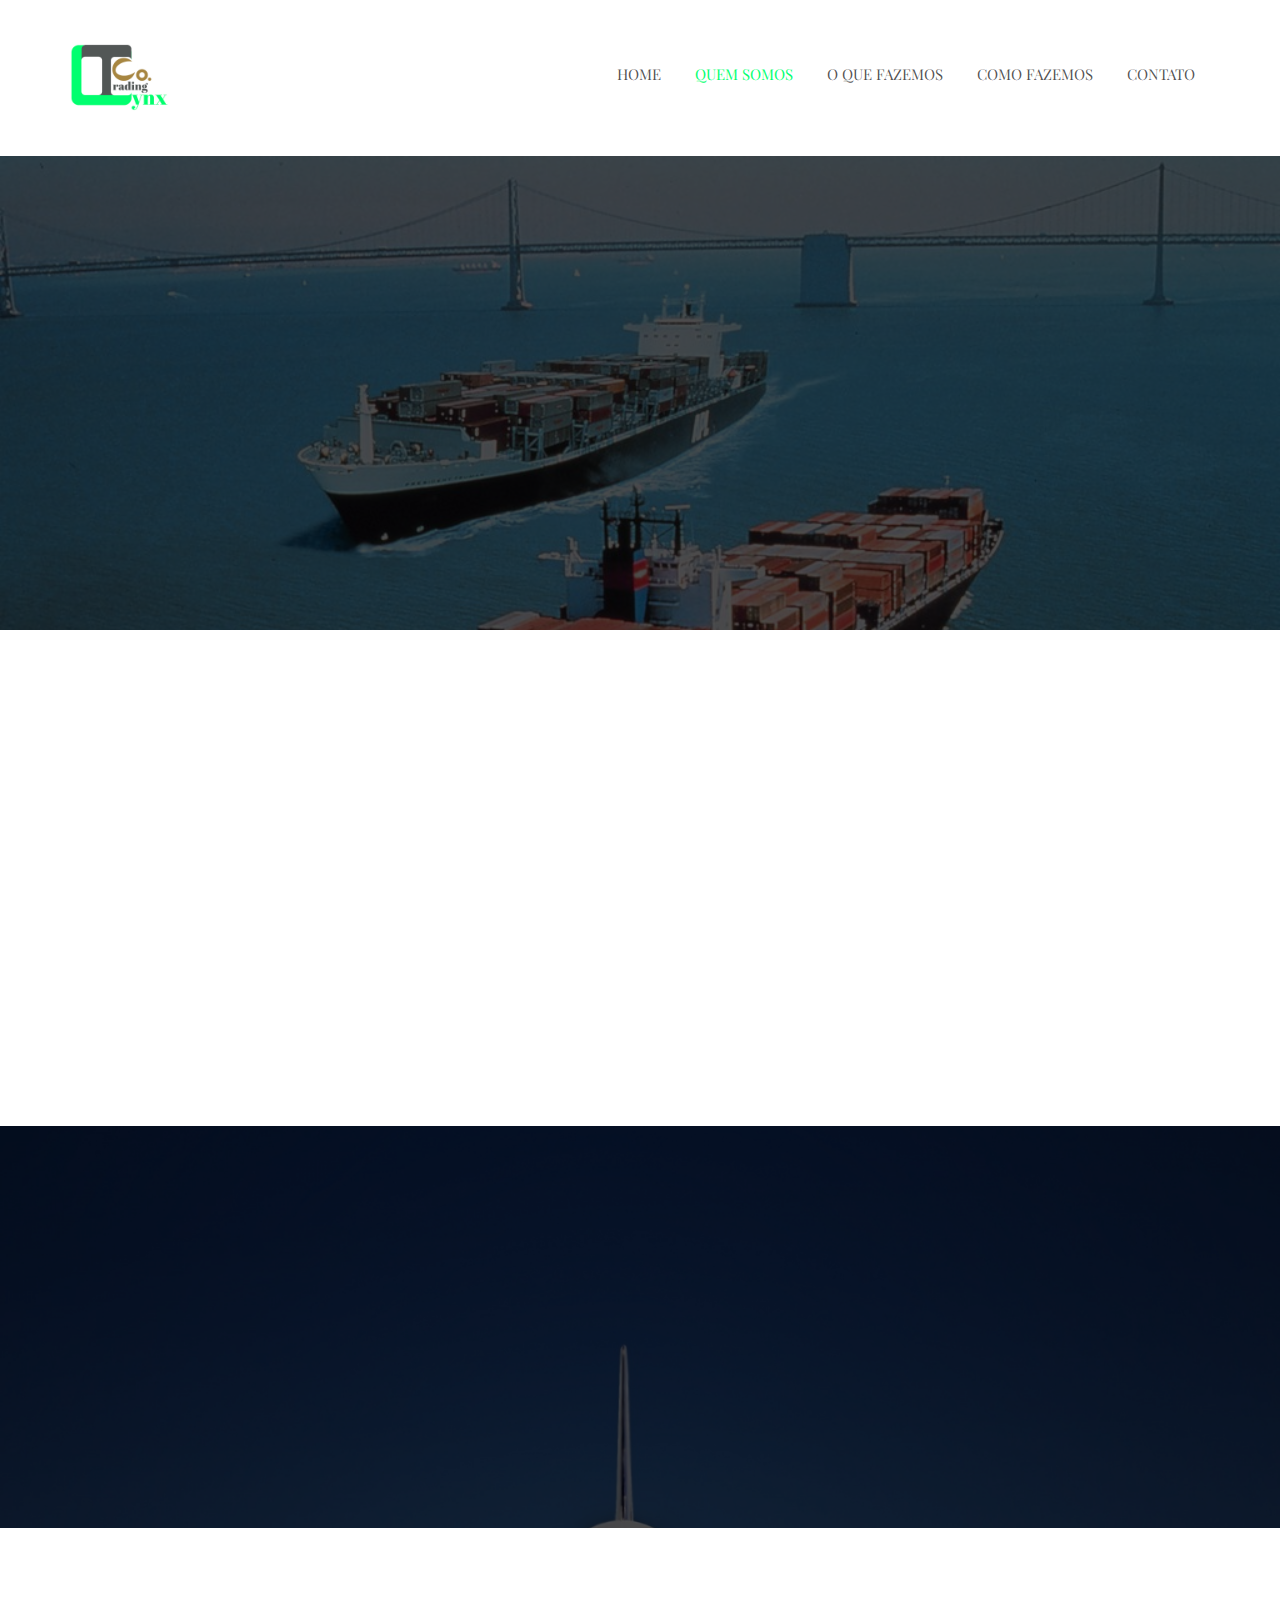
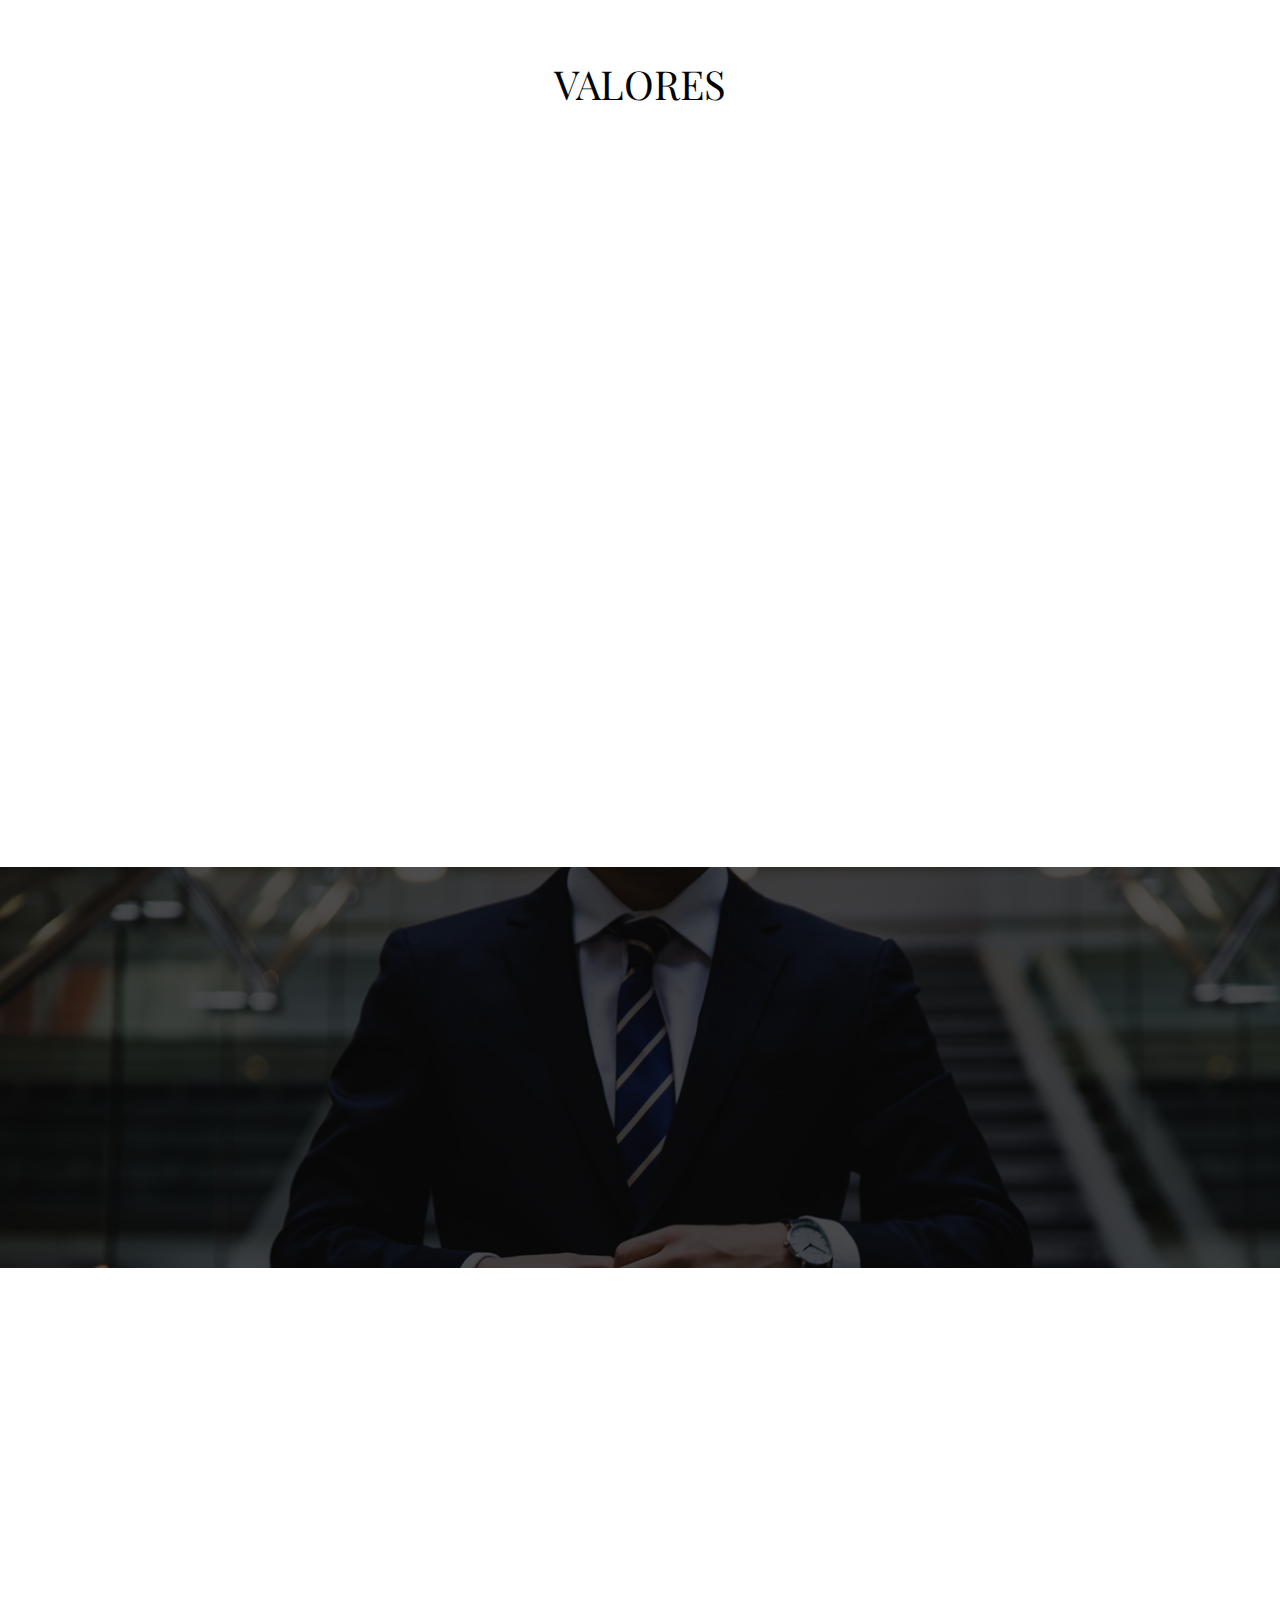
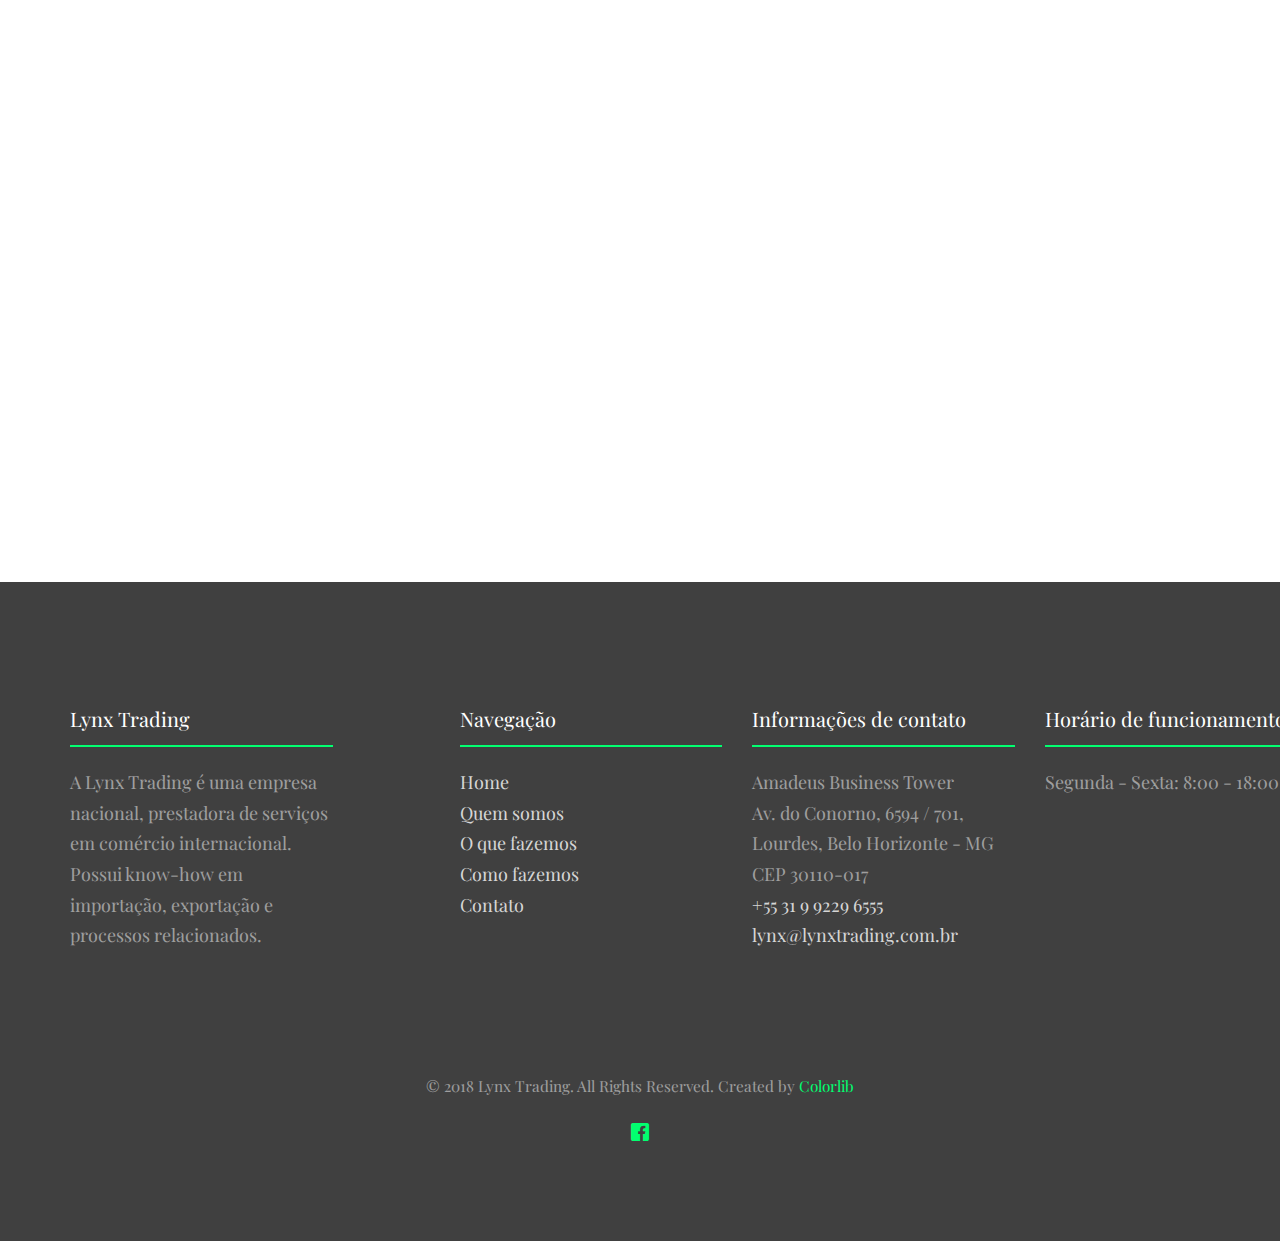
==== commit 196d4b4d: "Mudança de vídeo e adição da foto do Amadeus Business Tower" ====
--- a/about.html
+++ b/about.html
@@ -78,24 +78,20 @@
 		</div>
 	</nav>
 
-	<aside id="colorlib-hero" class="js-fullheight">
-		<div class="flexslider js-fullheight">
-			<ul class="slides">
-		   	<li style="background-image: url(images/img_bg_3.jpg);">
-		   		<div class="overlay-gradient"></div>
-		   		<div class="container">
-		   			<div class="col-md-10 col-md-offset-1 text-center js-fullheight slider-text">
-		   				<div class="slider-text-inner desc">
-		   					<h2 class="heading-section">QUEM SOMOS</h2>
-		   					<p class="colorlib-lead"  style="text-align: justify;">A <a href="#" target="_blank">Lynx Trading</a> é uma empresa brasileira, de capital nacional, prestadora de serviços em comércio internacional. Nossa internacionalização se dá em processos econômicos em crescimento, onde possamos aplicar know-how para atingir o objetivo do cliente, seja em importação, exportação ou serviços relacionados.</p>
-		   				</div>
-		   			</div>
-		   		</div>
-		   	</li>
-		  	</ul>
-	  	</div>
-	</aside>
-	
+	<div id="colorlib-started" style="background-image:url(images/img_bg_3.jpg);" data-stellar-background-ratio="0.5">
+		<div class="overlay"></div>
+		<div class="container">
+			<div class="row animate-box">
+				<div class="col-md-8 col-md-offset-2 text-center colorlib-heading">
+					<h2 class="heading-section">QUEM SOMOS</h2>
+					<br>
+					<p style="text-align: justify;">Lynx Trading</a> é uma empresa brasileira, de capital nacional, prestadora de serviços em comércio internacional. Nossa internacionalização se dá em processos econômicos em crescimento, onde possamos aplicar know-how para atingir o objetivo do cliente, seja em importação, exportação ou serviços relacionados.</p>
+					<br>
+					<br>
+				</div>
+			</div>
+		</div>
+	</div>	
 
 	<div id="colorlib-about">
 		<div class="container">
@@ -209,18 +205,16 @@
 	<div id="colorlib-contact">
 		<div class="container">
 			<div class="row">
-				<div class="col-md-5 col-md-push-1 animate-box">
-					
+				<div class="col-md-4 col-md-push-1 animate-box">
 					<div class="colorlib-contact-info">
 						<h4>INFORMAÇÕES PARA CONTATO</h4>
 						<ul>
-							<li class="address">Av. do Conorno, 6594 / 701, <br>Lourdes, Belo Horizonte - MG<br>CEP 30110-017</li>
+							<li class="address">Amadeus Business Tower<br>Av. do Conorno, 6594 / 701, <br>Lourdes, Belo Horizonte - MG<br>CEP 30110-017</li>
 							<li class="phone"><a href="tel://+5531992296555">+55 31 9 9229 6555</a></li>
-							<li class="email"><a href="mailto:lynx@lynxtrading.com.br">lynx@lynxtrading.com.br</a></li>
 							<li class="url"><a href="#">lynxtrading.com.br</a></li>
+							<li><img src="images/amadeusTower.jpg" height="260px"></li>
 						</ul>
 					</div>
-
 				</div>
 				<div class="col-md-6 animate-box">
 					<h3 style="text-align: center;">ENVIE UMA MENSAGEM</h3>
@@ -253,7 +247,7 @@
 						<div class="row form-group">
 							<div class="col-md-12">
 								<!-- <label for="message">Message</label> -->
-								<textarea name="message" id="message" cols="30" rows="10" class="form-control" placeholder="Mensagem"></textarea>
+								<textarea name="message" id="message" cols="30" rows="12" class="form-control" placeholder="Mensagem"></textarea>
 							</div>
 						</div>
 						<div class="form-group">
@@ -288,7 +282,7 @@
 				<div class="col-md-3 col-md-push-1">
 					<h4>Informações de contato</h4>
 					<ul class="colorlib-footer-links">
-						<li>Av. do Conorno, 6594 / 701, <br>Lourdes, Belo Horizonte - MG<br>CEP 30110-017</li>
+						<li>Amadeus Business Tower<br>Av. do Conorno, 6594 / 701, <br>Lourdes, Belo Horizonte - MG<br>CEP 30110-017</li>
 						<li><a href="tel://+5531992296555">+55 31 9 9229 6555</a></li>
 						<li><a href="mailto:lynx@ylynxtrading.com.br">lynx@lynxtrading.com.br</a></li>
 					</ul>
--- a/css/style.css
+++ b/css/style.css
@@ -259,7 +259,6 @@
     transform: scale(1.1); }
 
 #colorlib-hero {
-  min-height: 700px;
   background: #fff url(../images/loader.gif) no-repeat center center; }
   #colorlib-hero .btn {
     font-size: 24px; }
@@ -1245,12 +1244,12 @@
 .container-video { position:relative; }
 .container-video video {
     position:relative;
-    opacity: 0.9;
+    opacity: 0.7;
     z-index:0;
 }
 .overlay-video {
     color: black;
-    font-size: 70px;
+    font-size: 50px;
     font-family: "Playfair Display", Georgia, serif;
     font-weight: 200;
     position: absolute;
